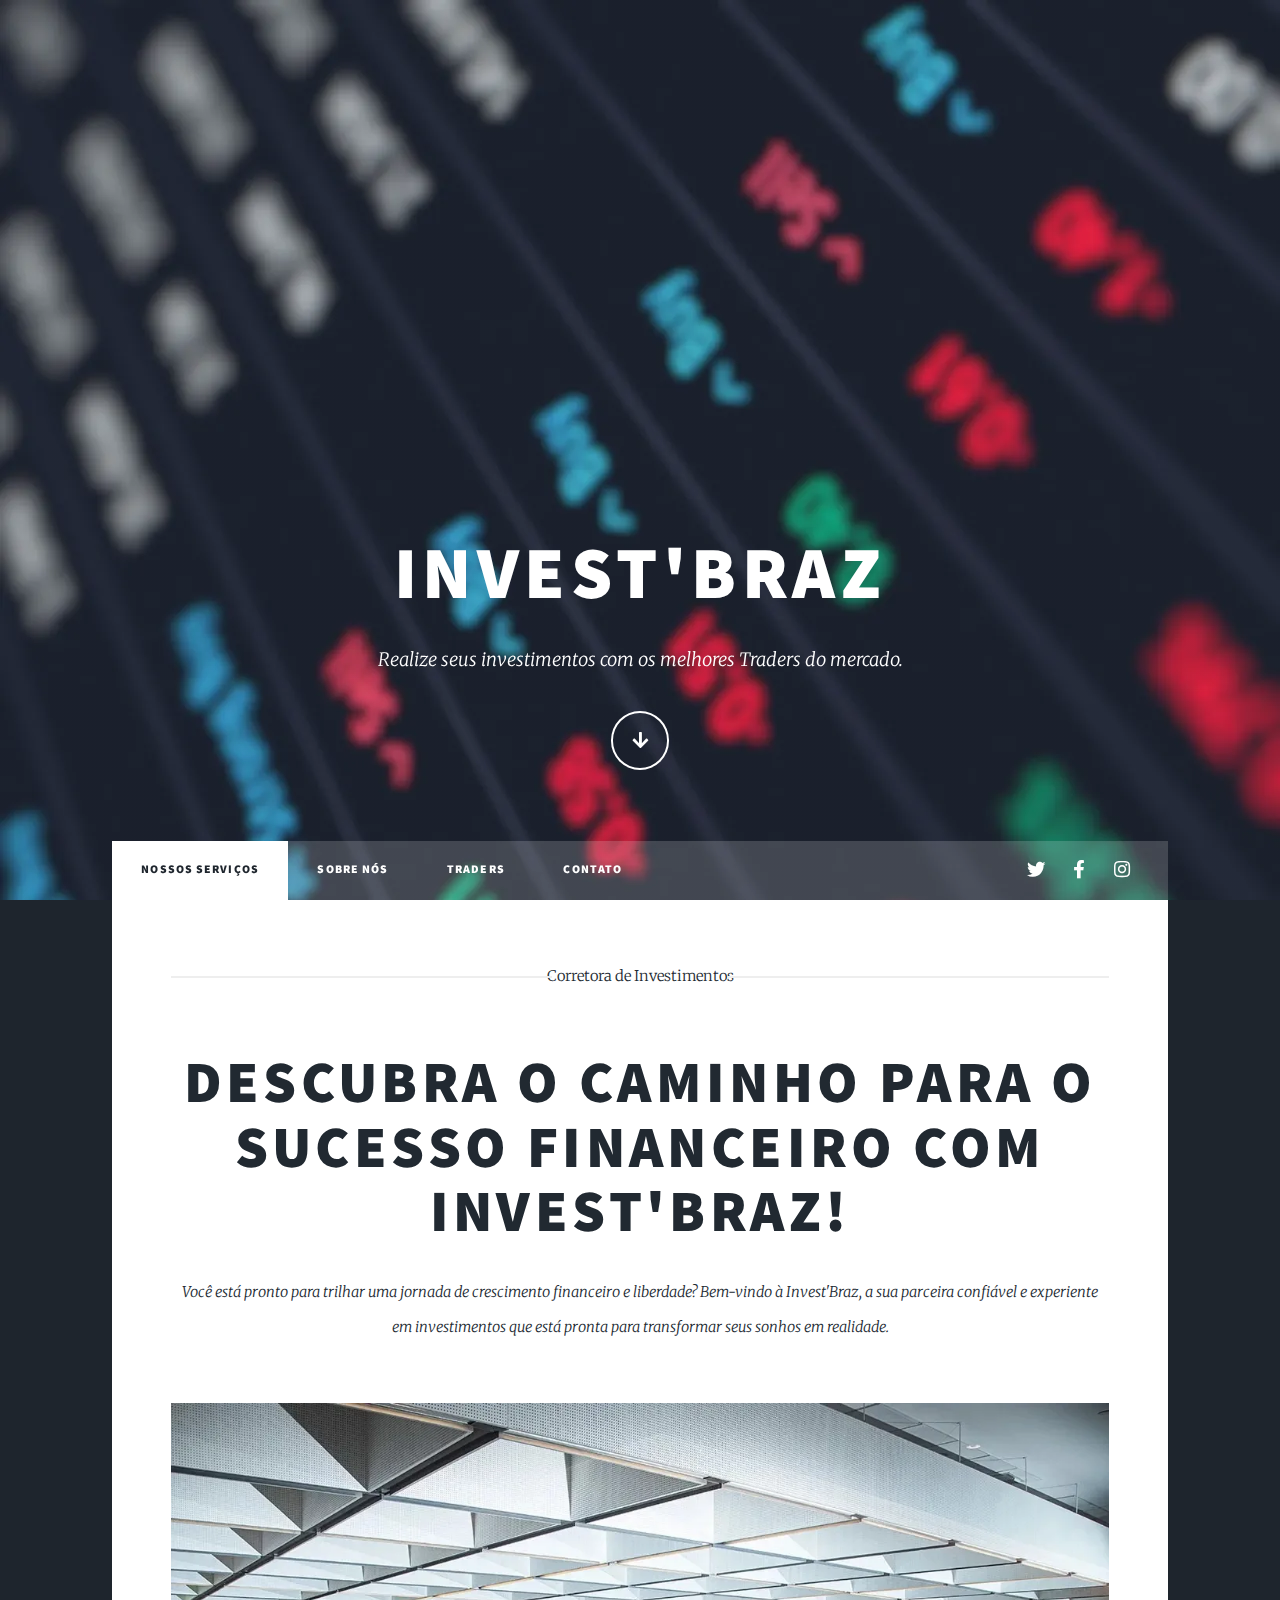
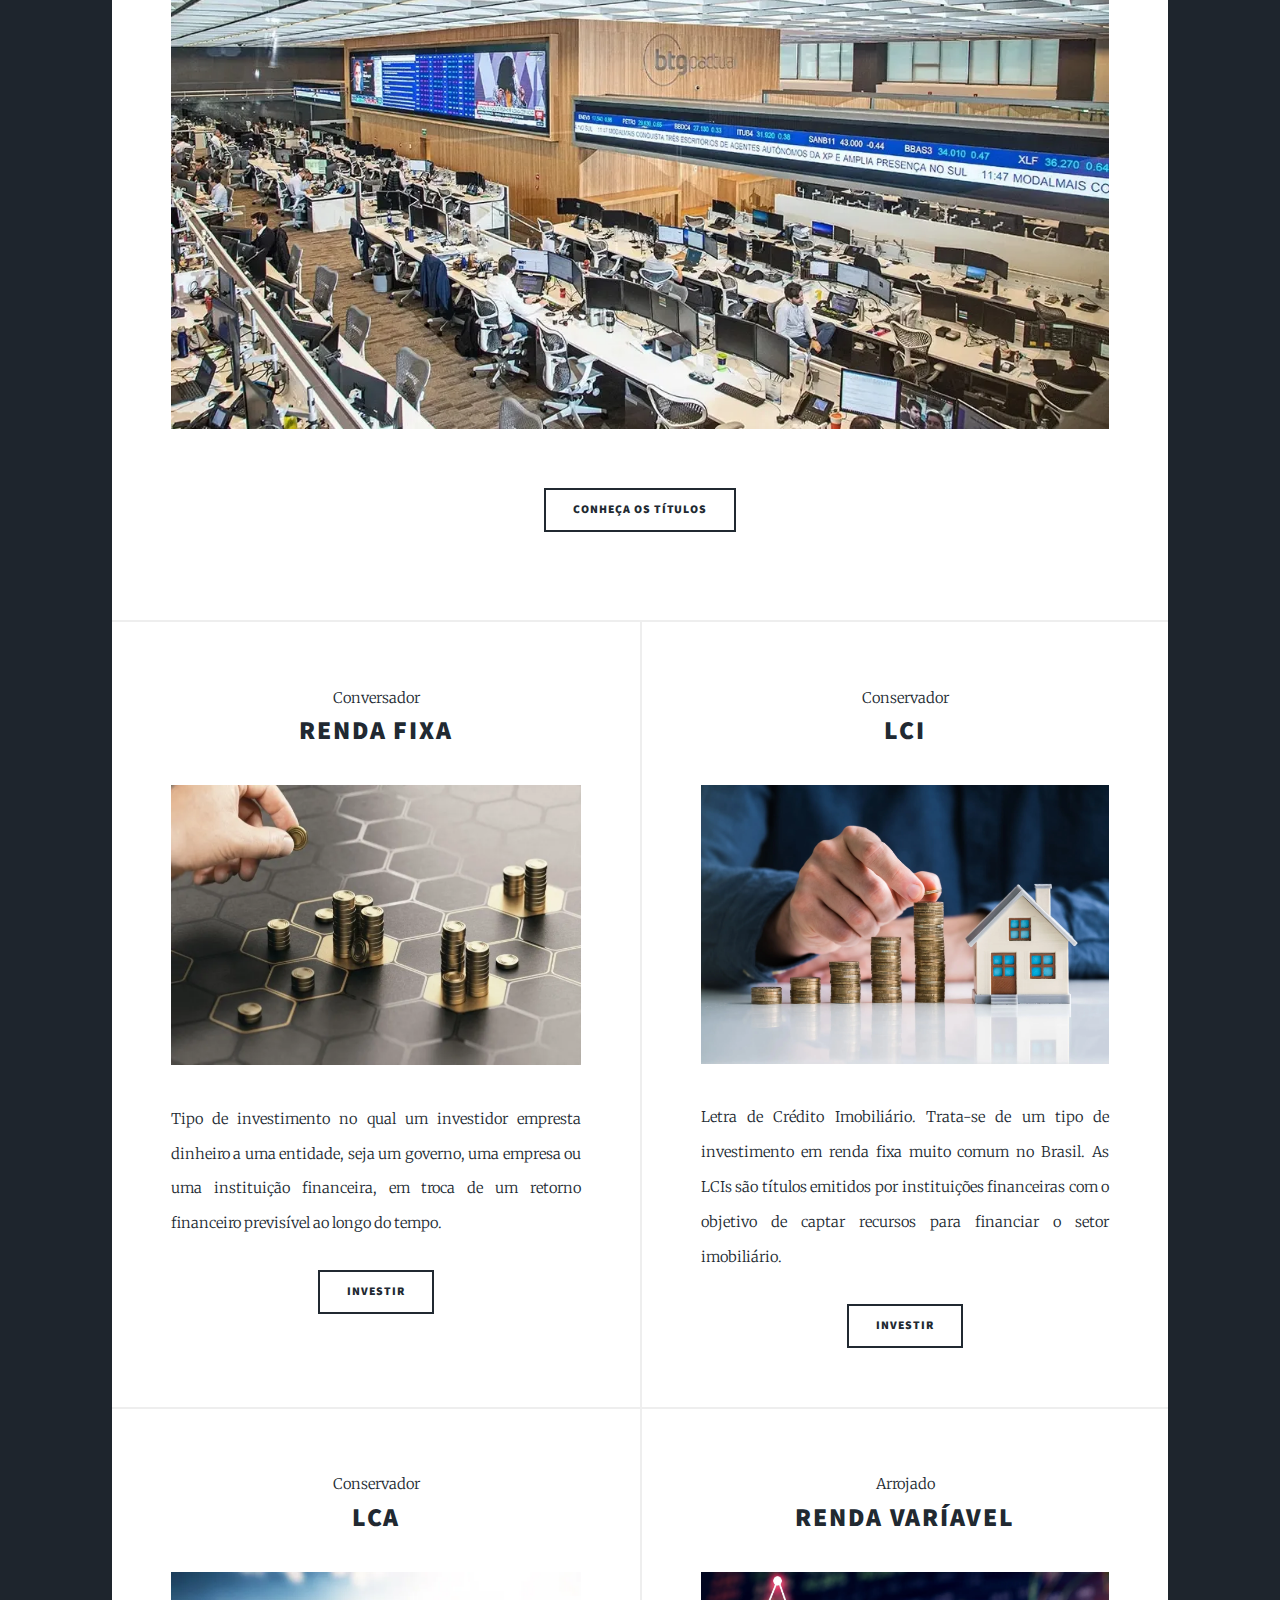
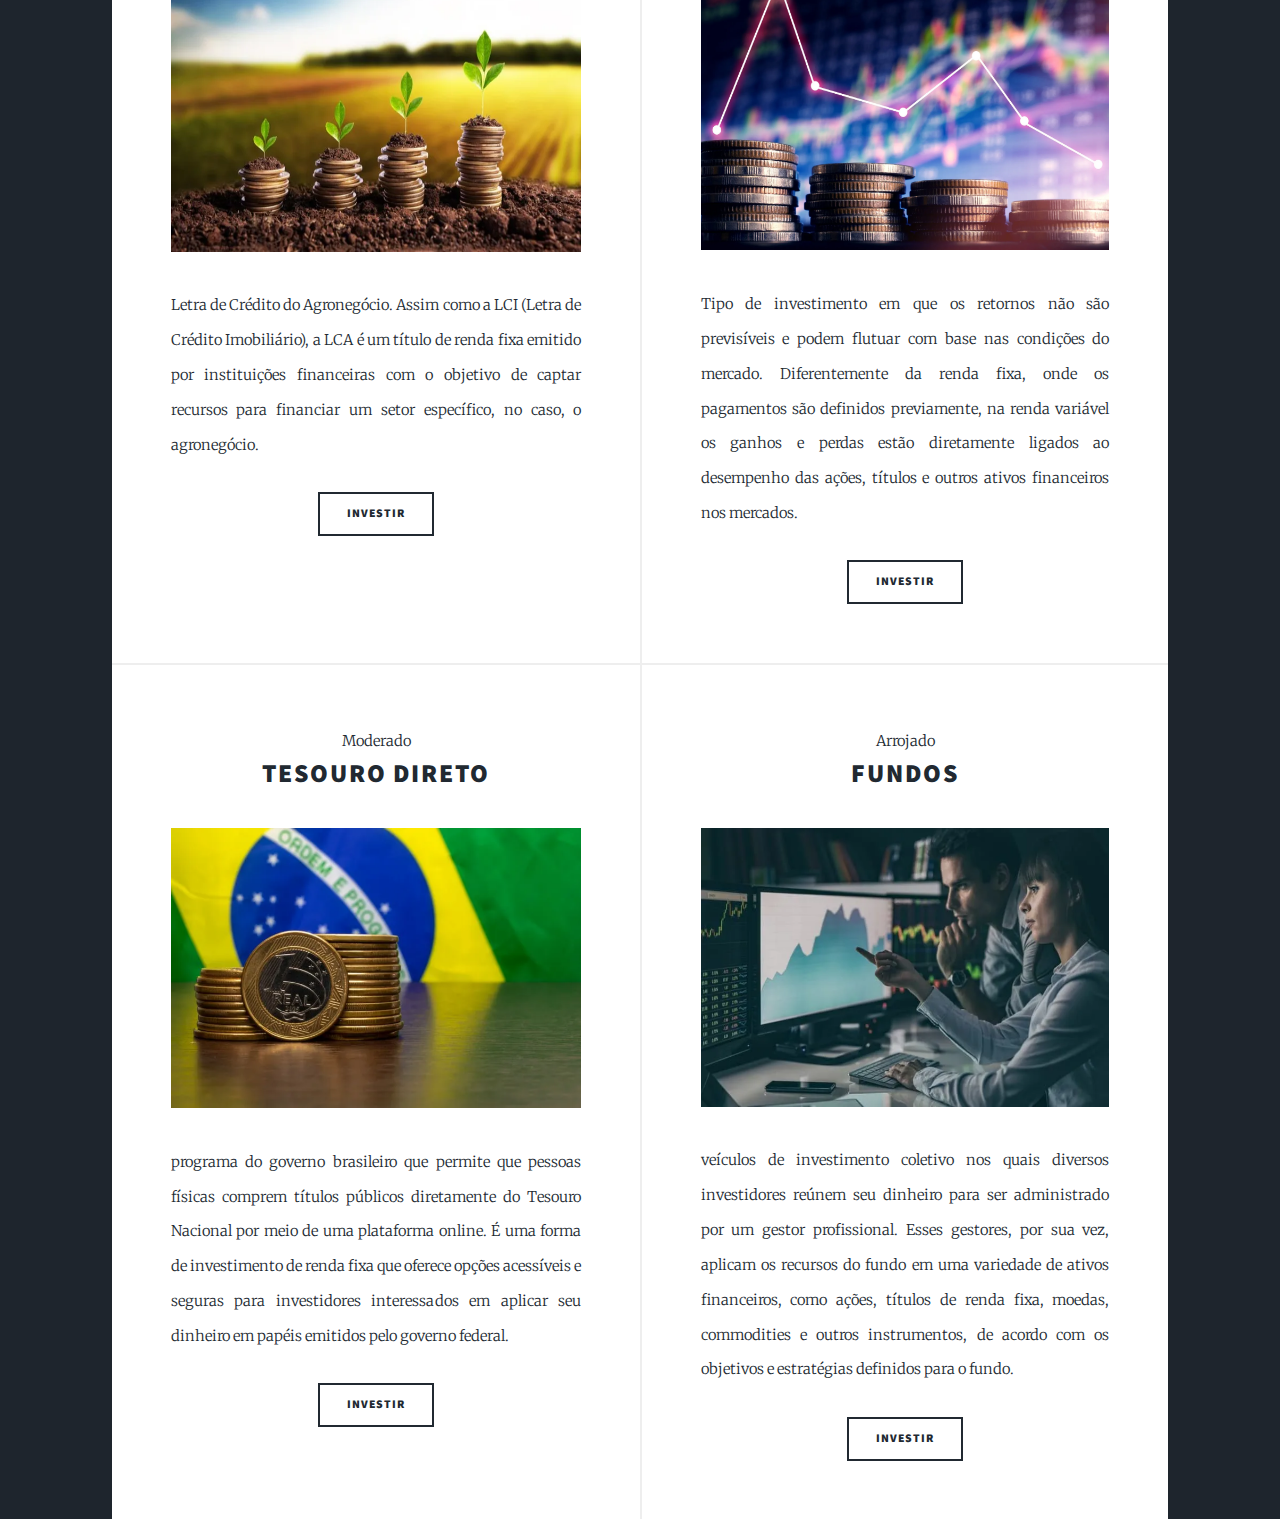
==== index.html @ ee08d77e "a" ====
<!DOCTYPE HTML>
<html>
	<head>
		<title>Invest'Braz</title>
		<link rel="icon" 
              type="png" 
              href="icons/logo_144x144.png" />

		<meta charset="utf-8" />
		<meta name="viewport" content="width=device-width, initial-scale=1, user-scalable=no" />
		<link rel="stylesheet" href="css/main.css" />
		<noscript><link rel="stylesheet" href="css/noscript.css" /></noscript>
		<link rel="manifest" href="manifest.json">


	</head>
	<body >

		<!-- Wrapper -->
			<div id="wrapper" class="fade-in">

				<!-- Intro -->
					<div id="intro">
						<h1>Invest'Braz</h1>
						<p>Realize seus investimentos com os melhores Traders do mercado.</p>
						<ul class="actions">
							<li><a href="#tupa" class="button icon solid solo fa-arrow-down scrolly">Continue</a></li>
						</ul>
					</div>

				<!-- Header -->
					<header id="header">
						<a href="index.html" class="logo"><img src="icons/logo_512x512.png"/></a>
					</header>

				<!-- Nav -->
					<nav id="nav">
						<ul class="links">
							<li class="active"><a href="index.html">Nossos Serviços</a></li>
							<li><a href="sobrenos.html">Sobre nós</a></li>
							<li><a href="traders.html">traders</a></li>
							<li><a href="contato.html">Contato</a></li>
							
						</ul>
						<ul class="icons">
							<li><a href="https://twitter.com/" class="icon brands fa-twitter"><span class="label">Twitter</span></a></li>
							<li><a href="https://www.facebook.com/" class="icon brands fa-facebook-f"><span class="label">Facebook</span></a></li>
							<li><a href="https://www.instagram.com/" class="icon brands fa-instagram"><span class="label">Instagram</span></a></li>
						</ul>
						
					</nav>
					

				<!-- Main -->
					<div id="main">

						<!-- Featured Post -->
							<article class="post featured">
								<header class="major">
									<span class="date">Corretora de Investimentos</span>
									<h2><a href="#" id="tupa">Descubra o Caminho para o Sucesso Financeiro com Invest'Braz!</a></h2>
									<p>Você está pronto para trilhar uma jornada de crescimento financeiro e liberdade? Bem-vindo à Invest'Braz,
									a sua parceira confiável e experiente em investimentos que está pronta para transformar seus sonhos em realidade.</p>
								</header>
								<a href="#" class="image main"><img src="images/pic01.webp" alt="" /></a>
								<ul class="actions special">
									<li><a href="#fipa" class="button arrow-down scrolly">Conheça os Títulos</a></li>
								</ul>

								

							</article>
							
						

						<!-- Posts -->
						
							<section class="posts">
								<article>
									<header id="fipa">
										<span>Conversador</span>
										<h2><a href="#">Renda Fixa</h2>
									</header>
									<a href="#" class="image fit"><img src="images/pic02.webp" alt="" /></a>
									<p>Tipo de investimento no qual um investidor empresta dinheiro a uma entidade, 
										seja um governo, uma empresa ou uma instituição financeira, 
										em troca de um retorno financeiro previsível ao longo do tempo.</p>
									<ul class="actions special">
										<li><a href="#" class="button">Investir</a></li>
									</ul>
								</article>
								<article>
									<header>
										<span>Conservador</span>
										<h2><a href="#">LCI</h2>
									</header>
									<a href="#" class="image fit"><img src="images/pic03.webp" alt="" /></a>
									<p>Letra de Crédito Imobiliário. Trata-se de um tipo de investimento em renda fixa muito comum no Brasil. 
										As LCIs são títulos emitidos por instituições financeiras com o objetivo de captar recursos para financiar 
										o setor imobiliário.</p>
									<ul class="actions special">
										<li><a href="#" class="button">Investir</a></li>
									</ul>
								</article>
								<article>
									<header>
										<span>Conservador</span>
										<h2><a href="#">LCA</a></h2>
									</header>
									<a href="#" class="image fit"><img src="images/pic04.webp" alt="" /></a>
									<p>Letra de Crédito do Agronegócio. Assim como a LCI (Letra de Crédito Imobiliário), 
										a LCA é um título de renda fixa emitido por instituições financeiras com o objetivo 
										de captar recursos para financiar um setor específico, no caso, o agronegócio.</p>
									<ul class="actions special">
										<li><a href="#" class="button">Investir</a></li>
									</ul>
								</article>
								<article>
									<header>
										<span>Arrojado</span>
										<h2><a href="#">Renda Varíavel</a></h2>
									</header>
									<a href="#" class="image fit"><img src="images/pic05.webp" alt="" /></a>
									<p>Tipo de investimento em que os retornos não são previsíveis e podem flutuar com base nas condições do mercado. 
										Diferentemente da renda fixa, onde os pagamentos são definidos previamente, na renda variável os ganhos e perdas 
										estão diretamente ligados ao desempenho das ações, títulos e outros ativos financeiros nos mercados.</p>
									<ul class="actions special">
										<li><a href="#" class="button">Investir</a></li>
									</ul>
								</article>
								<article>
									<header>
										<span>Moderado</span>
										<h2><a href="#">Tesouro Direto</a></h2>
									</header>
									<a href="#" class="image fit"><img src="images/pic06.webp" alt="" /></a>
									<p> programa do governo brasileiro que permite que pessoas físicas comprem títulos públicos diretamente do Tesouro Nacional por meio de uma plataforma online. 
										É uma forma de investimento de renda fixa que oferece opções acessíveis e seguras para investidores interessados em aplicar seu dinheiro em papéis emitidos pelo governo federal.</p>
									<ul class="actions special">
										<li><a href="#" class="button">Investir</a></li>
									</ul>
								</article>
								<article>
									<header>
										<span>Arrojado</span>
										<h2><a href="#">Fundos</a></h2>
									</header>
									<a href="#" class="image fit"><img src="images/pic07.webp" alt="" /></a>
									<p>veículos de investimento coletivo nos quais diversos investidores reúnem seu dinheiro para ser administrado por um gestor profissional. 
										Esses gestores, por sua vez, aplicam os recursos do fundo em uma variedade de ativos financeiros, como ações, títulos de renda fixa, moedas, commodities e outros instrumentos, de acordo com os objetivos e estratégias definidos para o fundo.</p>
									<ul class="actions special">
										<li><a href="#" class="button">Investir</a></li>
									</ul>
								</article>
							</section>

					
					</div>

			</div>

		<!-- Scripts -->
			<script src="js/jquery.min.js"></script>
			<script src="js/jquery.scrollex.min.js"></script>
			<script src="js/jquery.scrolly.min.js"></script>
			<script src="js/browser.min.js"></script>
			<script src="js/breakpoints.min.js"></script>
			<script src="js/util.js"></script>
			<script src="js/main.js"></script>

			<script>
				let newWorker;
				if ('serviceWorker' in navigator) {
				  navigator.serviceWorker.register('/service-worker.js').then(reg => {
					reg.addEventListener('updatefound', () => {
					  newWorker = reg.installing;
					});
				  });
				  let refreshing;
				  navigator.serviceWorker.addEventListener('controllerchange', function () {
					if (refreshing) return;
					window.location.reload();
					refreshing = true;
				  });
				}
			  </script>

	</body>
</html>
---- css/main.css ----
@import url(fontawesome-all.min.css);
@import url("https://fonts.googleapis.com/css?family=Merriweather:300,700,300italic,700italic|Source+Sans+Pro:900");

/*
	Massively by HTML5 UP
	html5up.net | @ajlkn
	Free for personal and commercial use under the CCA 3.0 license (html5up.net/license)
*/

html, body, div, span, applet, object,
iframe, h1, h2, h3, h4, h5, h6, p, blockquote,
pre, a, abbr, acronym, address, big, cite,
code, del, dfn, em, img, ins, kbd, q, s, samp,
small, strike, strong, sub, sup, tt, var, b,
u, i, center, dl, dt, dd, ol, ul, li, fieldset,
form, label, legend, table, caption, tbody,
tfoot, thead, tr, th, td, article, aside,
canvas, details, embed, figure, figcaption,
footer, header, hgroup, menu, nav, output, ruby,
section, summary, time, mark, audio, video {
	margin: 0;
	padding: 0;
	border: 0;
	font-size: 100%;
	font: inherit;
	vertical-align: baseline;}

	
article, aside, details, figcaption, figure,
footer, header, hgroup, menu, nav, section {
	display: block;}

body {
	line-height: 1;
}

ol, ul {
	list-style: none;
}

blockquote, q {
	quotes: none;
}

	blockquote:before, blockquote:after, q:before, q:after {
		content: '';
		content: none;
	}

table {
	border-collapse: collapse;
	border-spacing: 0;
}

body {
	-webkit-text-size-adjust: none;
}

mark {
	background-color: transparent;
	color: inherit;
}

input::-moz-focus-inner {
	border: 0;
	padding: 0;
}

input, select, textarea {
	-moz-appearance: none;
	-webkit-appearance: none;
	-ms-appearance: none;
	appearance: none;
}

/* Basic */

	@-ms-viewport {
		width: device-width;
	}

	body {
		-ms-overflow-style: scrollbar;
	}

	@media screen and (max-width: 480px) {

		html, body {
			min-width: 320px;
		}

	}

	html {
		box-sizing: border-box;
	}

	*, *:before, *:after {
		box-sizing: inherit;
	}

	body {
		background-color: #1e252d;
	}

		body.is-preload *, body.is-preload *:before, body.is-preload *:after {
			-moz-animation: none !important;
			-webkit-animation: none !important;
			-ms-animation: none !important;
			animation: none !important;
			-moz-transition: none !important;
			-webkit-transition: none !important;
			-ms-transition: none !important;
			transition: none !important;
		}

/* Type */

	html {
		font-size: 16pt;
	}

		@media screen and (max-width: 1680px) {

			html {
				font-size: 12pt;
			}

		}

		@media screen and (max-width: 1280px) {

			html {
				font-size: 11pt;
			}

		}

		@media screen and (max-width: 360px) {

			html {
				font-size: 10pt;
			}

		}

	body {
		color: #212931;
	}

	body, input, select, textarea {
		font-family: "Merriweather", Georgia, serif;
		font-weight: 300;
		font-size: 1rem;
		line-height: 2.375;
	}

	a {
		-moz-transition: color 0.2s ease-in-out, background-color 0.2s ease-in-out, border-color 0.2s ease-in-out, box-shadow 0.2s ease-in-out;
		-webkit-transition: color 0.2s ease-in-out, background-color 0.2s ease-in-out, border-color 0.2s ease-in-out, box-shadow 0.2s ease-in-out;
		-ms-transition: color 0.2s ease-in-out, background-color 0.2s ease-in-out, border-color 0.2s ease-in-out, box-shadow 0.2s ease-in-out;
		transition: color 0.2s ease-in-out, background-color 0.2s ease-in-out, border-color 0.2s ease-in-out, box-shadow 0.2s ease-in-out;
		border-bottom: dotted 1px;
		text-decoration: none;
	}

		a:hover {
			border-bottom-color: transparent;
		}

	strong, b {
		font-weight: 600;
	}

	em, i {
		font-style: italic;
	}

	p {
		text-align: justify;
		margin: 0 0 2rem 0;
	}

	h1, h2, h3, h4, h5, h6 {
		font-family: "Source Sans Pro", Helvetica, sans-serif;
		font-weight: 900;
		line-height: 1.5;
		letter-spacing: 0.075em;
		text-transform: uppercase;
		margin: 0 0 1rem 0;
	}

		h1 a, h2 a, h3 a, h4 a, h5 a, h6 a {
			border-bottom: 0;
			color: inherit;
			text-decoration: none;
		}

	h1 {
		font-size: 4rem;
		line-height: 1.1;
		margin: 0 0 2rem 0;
	}

	h2 {
		font-size: 1.75rem;
		line-height: 1.3;
		margin: 0 0 1.5rem 0;
	}

	h3 {
		font-size: 1.25rem;
		margin: 0 0 1.5rem 0;
	}

	h4 {
		font-size: 1rem;
	}

	h5 {
		font-size: 0.9rem;
	}

	h6 {
		font-size: 0.8rem;
	}

	sub {
		font-size: 0.8rem;
		position: relative;
		top: 0.5rem;
	}

	sup {
		font-size: 0.8rem;
		position: relative;
		top: -0.5rem;
	}

	blockquote {
		border-left: solid 4px;
		font-style: italic;
		margin: 0 0 2rem 0;
		padding: 0.5rem 0 0.5rem 2rem;
	}

	code {
		border: solid 2px;
		font-family: "Courier New", monospace;
		font-size: 0.9rem;
		margin: 0 0.25rem;
		padding: 0.25rem 0.65rem;
	}

	pre {
		-webkit-overflow-scrolling: touch;
		font-family: "Courier New", monospace;
		font-size: 0.9rem;
		margin: 0 0 2rem 0;
	}

		pre code {
			display: block;
			line-height: 1.75;
			padding: 1rem 1.5rem;
			overflow-x: auto;
		}

	hr {
		border: 0;
		border-bottom: solid 2px;
		margin: 3rem 0;
	}

		hr.major {
			margin: 5rem 0;
		}

	.align-left {
		text-align: left;
	}

	.align-center {
		text-align: center;
	}

	.align-right {
		text-align: right;
	}

	input, select, textarea {
		color: #212931;
	}

	a {
		color: #212931;
		border-bottom-color: rgba(33, 41, 49, 0.5);
	}

		a:hover {
			border-bottom-color: transparent;
			color: #18bfef !important;
		}

	strong, b {
		color: #212931;
	}

	h1, h2, h3, h4, h5, h6 {
		color: #212931;
	}

	blockquote {
		border-left-color: #eeeeee;
	}

	code {
		background: rgba(220, 220, 220, 0.25);
		border-color: #eeeeee;
	}

	hr {
		border-bottom-color: #eeeeee;
	}

/* Row */

	.row {
		display: flex;
		flex-wrap: wrap;
		box-sizing: border-box;
		align-items: stretch;
	}

		.row > * {
			box-sizing: border-box;
		}

		.row.gtr-uniform > * > :last-child {
			margin-bottom: 0;
		}

		.row.aln-left {
			justify-content: flex-start;
		}

		.row.aln-center {
			justify-content: center;
		}

		.row.aln-right {
			justify-content: flex-end;
		}

		.row.aln-top {
			align-items: flex-start;
		}

		.row.aln-middle {
			align-items: center;
		}

		.row.aln-bottom {
			align-items: flex-end;
		}

		.row > .imp {
			order: -1;
		}

		.row > .col-1 {
			width: 8.33333%;
		}

		.row > .off-1 {
			margin-left: 8.33333%;
		}

		.row > .col-2 {
			width: 16.66667%;
		}

		.row > .off-2 {
			margin-left: 16.66667%;
		}

		.row > .col-3 {
			width: 25%;
		}

		.row > .off-3 {
			margin-left: 25%;
		}

		.row > .col-4 {
			width: 33.33333%;
		}

		.row > .off-4 {
			margin-left: 33.33333%;
		}

		.row > .col-5 {
			width: 41.66667%;
		}

		.row > .off-5 {
			margin-left: 41.66667%;
		}

		.row > .col-6 {
			width: 50%;
		}

		.row > .off-6 {
			margin-left: 50%;
		}

		.row > .col-7 {
			width: 58.33333%;
		}

		.row > .off-7 {
			margin-left: 58.33333%;
		}

		.row > .col-8 {
			width: 66.66667%;
		}

		.row > .off-8 {
			margin-left: 66.66667%;
		}

		.row > .col-9 {
			width: 75%;
		}

		.row > .off-9 {
			margin-left: 75%;
		}

		.row > .col-10 {
			width: 83.33333%;
		}

		.row > .off-10 {
			margin-left: 83.33333%;
		}

		.row > .col-11 {
			width: 91.66667%;
		}

		.row > .off-11 {
			margin-left: 91.66667%;
		}

		.row > .col-12 {
			width: 100%;
		}

		.row > .off-12 {
			margin-left: 100%;
		}

		.row.gtr-0 {
			margin-top: 0;
			margin-left: 0rem;
		}

			.row.gtr-0 > * {
				padding: 0 0 0 0rem;
			}

			.row.gtr-0.gtr-uniform {
				margin-top: 0rem;
			}

				.row.gtr-0.gtr-uniform > * {
					padding-top: 0rem;
				}

		.row.gtr-25 {
			margin-top: 0;
			margin-left: -0.375rem;
		}

			.row.gtr-25 > * {
				padding: 0 0 0 0.375rem;
			}

			.row.gtr-25.gtr-uniform {
				margin-top: -0.375rem;
			}

				.row.gtr-25.gtr-uniform > * {
					padding-top: 0.375rem;
				}

		.row.gtr-50 {
			margin-top: 0;
			margin-left: -0.75rem;
		}

			.row.gtr-50 > * {
				padding: 0 0 0 0.75rem;
			}

			.row.gtr-50.gtr-uniform {
				margin-top: -0.75rem;
			}

				.row.gtr-50.gtr-uniform > * {
					padding-top: 0.75rem;
				}

		.row {
			margin-top: 0;
			margin-left: -1.5rem;
		}

			.row > * {
				padding: 0 0 0 1.5rem;
			}

			.row.gtr-uniform {
				margin-top: -1.5rem;
			}

				.row.gtr-uniform > * {
					padding-top: 1.5rem;
				}

		.row.gtr-150 {
			margin-top: 0;
			margin-left: -2.25rem;
		}

			.row.gtr-150 > * {
				padding: 0 0 0 2.25rem;
			}

			.row.gtr-150.gtr-uniform {
				margin-top: -2.25rem;
			}

				.row.gtr-150.gtr-uniform > * {
					padding-top: 2.25rem;
				}

		.row.gtr-200 {
			margin-top: 0;
			margin-left: -3rem;
		}

			.row.gtr-200 > * {
				padding: 0 0 0 3rem;
			}

			.row.gtr-200.gtr-uniform {
				margin-top: -3rem;
			}

				.row.gtr-200.gtr-uniform > * {
					padding-top: 3rem;
				}

		@media screen and (max-width: 1680px) {

			.row {
				display: flex;
				flex-wrap: wrap;
				box-sizing: border-box;
				align-items: stretch;
			}

				.row > * {
					box-sizing: border-box;
				}

				.row.gtr-uniform > * > :last-child {
					margin-bottom: 0;
				}

				.row.aln-left {
					justify-content: flex-start;
				}

				.row.aln-center {
					justify-content: center;
				}

				.row.aln-right {
					justify-content: flex-end;
				}

				.row.aln-top {
					align-items: flex-start;
				}

				.row.aln-middle {
					align-items: center;
				}

				.row.aln-bottom {
					align-items: flex-end;
				}

				.row > .imp-xlarge {
					order: -1;
				}

				.row > .col-1-xlarge {
					width: 8.33333%;
				}

				.row > .off-1-xlarge {
					margin-left: 8.33333%;
				}

				.row > .col-2-xlarge {
					width: 16.66667%;
				}

				.row > .off-2-xlarge {
					margin-left: 16.66667%;
				}

				.row > .col-3-xlarge {
					width: 25%;
				}

				.row > .off-3-xlarge {
					margin-left: 25%;
				}

				.row > .col-4-xlarge {
					width: 33.33333%;
				}

				.row > .off-4-xlarge {
					margin-left: 33.33333%;
				}

				.row > .col-5-xlarge {
					width: 41.66667%;
				}

				.row > .off-5-xlarge {
					margin-left: 41.66667%;
				}

				.row > .col-6-xlarge {
					width: 50%;
				}

				.row > .off-6-xlarge {
					margin-left: 50%;
				}

				.row > .col-7-xlarge {
					width: 58.33333%;
				}

				.row > .off-7-xlarge {
					margin-left: 58.33333%;
				}

				.row > .col-8-xlarge {
					width: 66.66667%;
				}

				.row > .off-8-xlarge {
					margin-left: 66.66667%;
				}

				.row > .col-9-xlarge {
					width: 75%;
				}

				.row > .off-9-xlarge {
					margin-left: 75%;
				}

				.row > .col-10-xlarge {
					width: 83.33333%;
				}

				.row > .off-10-xlarge {
					margin-left: 83.33333%;
				}

				.row > .col-11-xlarge {
					width: 91.66667%;
				}

				.row > .off-11-xlarge {
					margin-left: 91.66667%;
				}

				.row > .col-12-xlarge {
					width: 100%;
				}

				.row > .off-12-xlarge {
					margin-left: 100%;
				}

				.row.gtr-0 {
					margin-top: 0;
					margin-left: 0rem;
				}

					.row.gtr-0 > * {
						padding: 0 0 0 0rem;
					}

					.row.gtr-0.gtr-uniform {
						margin-top: 0rem;
					}

						.row.gtr-0.gtr-uniform > * {
							padding-top: 0rem;
						}

				.row.gtr-25 {
					margin-top: 0;
					margin-left: -0.375rem;
				}

					.row.gtr-25 > * {
						padding: 0 0 0 0.375rem;
					}

					.row.gtr-25.gtr-uniform {
						margin-top: -0.375rem;
					}

						.row.gtr-25.gtr-uniform > * {
							padding-top: 0.375rem;
						}

				.row.gtr-50 {
					margin-top: 0;
					margin-left: -0.75rem;
				}

					.row.gtr-50 > * {
						padding: 0 0 0 0.75rem;
					}

					.row.gtr-50.gtr-uniform {
						margin-top: -0.75rem;
					}

						.row.gtr-50.gtr-uniform > * {
							padding-top: 0.75rem;
						}

				.row {
					margin-top: 0;
					margin-left: -1.5rem;
				}

					.row > * {
						padding: 0 0 0 1.5rem;
					}

					.row.gtr-uniform {
						margin-top: -1.5rem;
					}

						.row.gtr-uniform > * {
							padding-top: 1.5rem;
						}

				.row.gtr-150 {
					margin-top: 0;
					margin-left: -2.25rem;
				}

					.row.gtr-150 > * {
						padding: 0 0 0 2.25rem;
					}

					.row.gtr-150.gtr-uniform {
						margin-top: -2.25rem;
					}

						.row.gtr-150.gtr-uniform > * {
							padding-top: 2.25rem;
						}

				.row.gtr-200 {
					margin-top: 0;
					margin-left: -3rem;
				}

					.row.gtr-200 > * {
						padding: 0 0 0 3rem;
					}

					.row.gtr-200.gtr-uniform {
						margin-top: -3rem;
					}

						.row.gtr-200.gtr-uniform > * {
							padding-top: 3rem;
						}

		}

		@media screen and (max-width: 1280px) {

			.row {
				display: flex;
				flex-wrap: wrap;
				box-sizing: border-box;
				align-items: stretch;
			}

				.row > * {
					box-sizing: border-box;
				}

				.row.gtr-uniform > * > :last-child {
					margin-bottom: 0;
				}

				.row.aln-left {
					justify-content: flex-start;
				}

				.row.aln-center {
					justify-content: center;
				}

				.row.aln-right {
					justify-content: flex-end;
				}

				.row.aln-top {
					align-items: flex-start;
				}

				.row.aln-middle {
					align-items: center;
				}

				.row.aln-bottom {
					align-items: flex-end;
				}

				.row > .imp-large {
					order: -1;
				}

				.row > .col-1-large {
					width: 8.33333%;
				}

				.row > .off-1-large {
					margin-left: 8.33333%;
				}

				.row > .col-2-large {
					width: 16.66667%;
				}

				.row > .off-2-large {
					margin-left: 16.66667%;
				}

				.row > .col-3-large {
					width: 25%;
				}

				.row > .off-3-large {
					margin-left: 25%;
				}

				.row > .col-4-large {
					width: 33.33333%;
				}

				.row > .off-4-large {
					margin-left: 33.33333%;
				}

				.row > .col-5-large {
					width: 41.66667%;
				}

				.row > .off-5-large {
					margin-left: 41.66667%;
				}

				.row > .col-6-large {
					width: 50%;
				}

				.row > .off-6-large {
					margin-left: 50%;
				}

				.row > .col-7-large {
					width: 58.33333%;
				}

				.row > .off-7-large {
					margin-left: 58.33333%;
				}

				.row > .col-8-large {
					width: 66.66667%;
				}

				.row > .off-8-large {
					margin-left: 66.66667%;
				}

				.row > .col-9-large {
					width: 75%;
				}

				.row > .off-9-large {
					margin-left: 75%;
				}

				.row > .col-10-large {
					width: 83.33333%;
				}

				.row > .off-10-large {
					margin-left: 83.33333%;
				}

				.row > .col-11-large {
					width: 91.66667%;
				}

				.row > .off-11-large {
					margin-left: 91.66667%;
				}

				.row > .col-12-large {
					width: 100%;
				}

				.row > .off-12-large {
					margin-left: 100%;
				}

				.row.gtr-0 {
					margin-top: 0;
					margin-left: 0rem;
				}

					.row.gtr-0 > * {
						padding: 0 0 0 0rem;
					}

					.row.gtr-0.gtr-uniform {
						margin-top: 0rem;
					}

						.row.gtr-0.gtr-uniform > * {
							padding-top: 0rem;
						}

				.row.gtr-25 {
					margin-top: 0;
					margin-left: -0.375rem;
				}

					.row.gtr-25 > * {
						padding: 0 0 0 0.375rem;
					}

					.row.gtr-25.gtr-uniform {
						margin-top: -0.375rem;
					}

						.row.gtr-25.gtr-uniform > * {
							padding-top: 0.375rem;
						}

				.row.gtr-50 {
					margin-top: 0;
					margin-left: -0.75rem;
				}

					.row.gtr-50 > * {
						padding: 0 0 0 0.75rem;
					}

					.row.gtr-50.gtr-uniform {
						margin-top: -0.75rem;
					}

						.row.gtr-50.gtr-uniform > * {
							padding-top: 0.75rem;
						}

				.row {
					margin-top: 0;
					margin-left: -1.5rem;
				}

					.row > * {
						padding: 0 0 0 1.5rem;
					}

					.row.gtr-uniform {
						margin-top: -1.5rem;
					}

						.row.gtr-uniform > * {
							padding-top: 1.5rem;
						}

				.row.gtr-150 {
					margin-top: 0;
					margin-left: -2.25rem;
				}

					.row.gtr-150 > * {
						padding: 0 0 0 2.25rem;
					}

					.row.gtr-150.gtr-uniform {
						margin-top: -2.25rem;
					}

						.row.gtr-150.gtr-uniform > * {
							padding-top: 2.25rem;
						}

				.row.gtr-200 {
					margin-top: 0;
					margin-left: -3rem;
				}

					.row.gtr-200 > * {
						padding: 0 0 0 3rem;
					}

					.row.gtr-200.gtr-uniform {
						margin-top: -3rem;
					}

						.row.gtr-200.gtr-uniform > * {
							padding-top: 3rem;
						}

		}

		@media screen and (max-width: 980px) {

			.row {
				display: flex;
				flex-wrap: wrap;
				box-sizing: border-box;
				align-items: stretch;
			}

				.row > * {
					box-sizing: border-box;
				}

				.row.gtr-uniform > * > :last-child {
					margin-bottom: 0;
				}

				.row.aln-left {
					justify-content: flex-start;
				}

				.row.aln-center {
					justify-content: center;
				}

				.row.aln-right {
					justify-content: flex-end;
				}

				.row.aln-top {
					align-items: flex-start;
				}

				.row.aln-middle {
					align-items: center;
				}

				.row.aln-bottom {
					align-items: flex-end;
				}

				.row > .imp-medium {
					order: -1;
				}

				.row > .col-1-medium {
					width: 8.33333%;
				}

				.row > .off-1-medium {
					margin-left: 8.33333%;
				}

				.row > .col-2-medium {
					width: 16.66667%;
				}

				.row > .off-2-medium {
					margin-left: 16.66667%;
				}

				.row > .col-3-medium {
					width: 25%;
				}

				.row > .off-3-medium {
					margin-left: 25%;
				}

				.row > .col-4-medium {
					width: 33.33333%;
				}

				.row > .off-4-medium {
					margin-left: 33.33333%;
				}

				.row > .col-5-medium {
					width: 41.66667%;
				}

				.row > .off-5-medium {
					margin-left: 41.66667%;
				}

				.row > .col-6-medium {
					width: 50%;
				}

				.row > .off-6-medium {
					margin-left: 50%;
				}

				.row > .col-7-medium {
					width: 58.33333%;
				}

				.row > .off-7-medium {
					margin-left: 58.33333%;
				}

				.row > .col-8-medium {
					width: 66.66667%;
				}

				.row > .off-8-medium {
					margin-left: 66.66667%;
				}

				.row > .col-9-medium {
					width: 75%;
				}

				.row > .off-9-medium {
					margin-left: 75%;
				}

				.row > .col-10-medium {
					width: 83.33333%;
				}

				.row > .off-10-medium {
					margin-left: 83.33333%;
				}

				.row > .col-11-medium {
					width: 91.66667%;
				}

				.row > .off-11-medium {
					margin-left: 91.66667%;
				}

				.row > .col-12-medium {
					width: 100%;
				}

				.row > .off-12-medium {
					margin-left: 100%;
				}

				.row.gtr-0 {
					margin-top: 0;
					margin-left: 0rem;
				}

					.row.gtr-0 > * {
						padding: 0 0 0 0rem;
					}

					.row.gtr-0.gtr-uniform {
						margin-top: 0rem;
					}

						.row.gtr-0.gtr-uniform > * {
							padding-top: 0rem;
						}

				.row.gtr-25 {
					margin-top: 0;
					margin-left: -0.375rem;
				}

					.row.gtr-25 > * {
						padding: 0 0 0 0.375rem;
					}

					.row.gtr-25.gtr-uniform {
						margin-top: -0.375rem;
					}

						.row.gtr-25.gtr-uniform > * {
							padding-top: 0.375rem;
						}

				.row.gtr-50 {
					margin-top: 0;
					margin-left: -0.75rem;
				}

					.row.gtr-50 > * {
						padding: 0 0 0 0.75rem;
					}

					.row.gtr-50.gtr-uniform {
						margin-top: -0.75rem;
					}

						.row.gtr-50.gtr-uniform > * {
							padding-top: 0.75rem;
						}

				.row {
					margin-top: 0;
					margin-left: -1.5rem;
				}

					.row > * {
						padding: 0 0 0 1.5rem;
					}

					.row.gtr-uniform {
						margin-top: -1.5rem;
					}

						.row.gtr-uniform > * {
							padding-top: 1.5rem;
						}

				.row.gtr-150 {
					margin-top: 0;
					margin-left: -2.25rem;
				}

					.row.gtr-150 > * {
						padding: 0 0 0 2.25rem;
					}

					.row.gtr-150.gtr-uniform {
						margin-top: -2.25rem;
					}

						.row.gtr-150.gtr-uniform > * {
							padding-top: 2.25rem;
						}

				.row.gtr-200 {
					margin-top: 0;
					margin-left: -3rem;
				}

					.row.gtr-200 > * {
						padding: 0 0 0 3rem;
					}

					.row.gtr-200.gtr-uniform {
						margin-top: -3rem;
					}

						.row.gtr-200.gtr-uniform > * {
							padding-top: 3rem;
						}

		}

		@media screen and (max-width: 736px) {

			.row {
				display: flex;
				flex-wrap: wrap;
				box-sizing: border-box;
				align-items: stretch;
			}

				.row > * {
					box-sizing: border-box;
				}

				.row.gtr-uniform > * > :last-child {
					margin-bottom: 0;
				}

				.row.aln-left {
					justify-content: flex-start;
				}

				.row.aln-center {
					justify-content: center;
				}

				.row.aln-right {
					justify-content: flex-end;
				}

				.row.aln-top {
					align-items: flex-start;
				}

				.row.aln-middle {
					align-items: center;
				}

				.row.aln-bottom {
					align-items: flex-end;
				}

				.row > .imp-small {
					order: -1;
				}

				.row > .col-1-small {
					width: 8.33333%;
				}

				.row > .off-1-small {
					margin-left: 8.33333%;
				}

				.row > .col-2-small {
					width: 16.66667%;
				}

				.row > .off-2-small {
					margin-left: 16.66667%;
				}

				.row > .col-3-small {
					width: 25%;
				}

				.row > .off-3-small {
					margin-left: 25%;
				}

				.row > .col-4-small {
					width: 33.33333%;
				}

				.row > .off-4-small {
					margin-left: 33.33333%;
				}

				.row > .col-5-small {
					width: 41.66667%;
				}

				.row > .off-5-small {
					margin-left: 41.66667%;
				}

				.row > .col-6-small {
					width: 50%;
				}

				.row > .off-6-small {
					margin-left: 50%;
				}

				.row > .col-7-small {
					width: 58.33333%;
				}

				.row > .off-7-small {
					margin-left: 58.33333%;
				}

				.row > .col-8-small {
					width: 66.66667%;
				}

				.row > .off-8-small {
					margin-left: 66.66667%;
				}

				.row > .col-9-small {
					width: 75%;
				}

				.row > .off-9-small {
					margin-left: 75%;
				}

				.row > .col-10-small {
					width: 83.33333%;
				}

				.row > .off-10-small {
					margin-left: 83.33333%;
				}

				.row > .col-11-small {
					width: 91.66667%;
				}

				.row > .off-11-small {
					margin-left: 91.66667%;
				}

				.row > .col-12-small {
					width: 100%;
				}

				.row > .off-12-small {
					margin-left: 100%;
				}

				.row.gtr-0 {
					margin-top: 0;
					margin-left: 0rem;
				}

					.row.gtr-0 > * {
						padding: 0 0 0 0rem;
					}

					.row.gtr-0.gtr-uniform {
						margin-top: 0rem;
					}

						.row.gtr-0.gtr-uniform > * {
							padding-top: 0rem;
						}

				.row.gtr-25 {
					margin-top: 0;
					margin-left: -0.375rem;
				}

					.row.gtr-25 > * {
						padding: 0 0 0 0.375rem;
					}

					.row.gtr-25.gtr-uniform {
						margin-top: -0.375rem;
					}

						.row.gtr-25.gtr-uniform > * {
							padding-top: 0.375rem;
						}

				.row.gtr-50 {
					margin-top: 0;
					margin-left: -0.75rem;
				}

					.row.gtr-50 > * {
						padding: 0 0 0 0.75rem;
					}

					.row.gtr-50.gtr-uniform {
						margin-top: -0.75rem;
					}

						.row.gtr-50.gtr-uniform > * {
							padding-top: 0.75rem;
						}

				.row {
					margin-top: 0;
					margin-left: -1.5rem;
				}

					.row > * {
						padding: 0 0 0 1.5rem;
					}

					.row.gtr-uniform {
						margin-top: -1.5rem;
					}

						.row.gtr-uniform > * {
							padding-top: 1.5rem;
						}

				.row.gtr-150 {
					margin-top: 0;
					margin-left: -2.25rem;
				}

					.row.gtr-150 > * {
						padding: 0 0 0 2.25rem;
					}

					.row.gtr-150.gtr-uniform {
						margin-top: -2.25rem;
					}

						.row.gtr-150.gtr-uniform > * {
							padding-top: 2.25rem;
						}

				.row.gtr-200 {
					margin-top: 0;
					margin-left: -3rem;
				}

					.row.gtr-200 > * {
						padding: 0 0 0 3rem;
					}

					.row.gtr-200.gtr-uniform {
						margin-top: -3rem;
					}

						.row.gtr-200.gtr-uniform > * {
							padding-top: 3rem;
						}

		}

		@media screen and (max-width: 480px) {

			.row {
				display: flex;
				flex-wrap: wrap;
				box-sizing: border-box;
				align-items: stretch;
			}

				.row > * {
					box-sizing: border-box;
				}

				.row.gtr-uniform > * > :last-child {
					margin-bottom: 0;
				}

				.row.aln-left {
					justify-content: flex-start;
				}

				.row.aln-center {
					justify-content: center;
				}

				.row.aln-right {
					justify-content: flex-end;
				}

				.row.aln-top {
					align-items: flex-start;
				}

				.row.aln-middle {
					align-items: center;
				}

				.row.aln-bottom {
					align-items: flex-end;
				}

				.row > .imp-xsmall {
					order: -1;
				}

				.row > .col-1-xsmall {
					width: 8.33333%;
				}

				.row > .off-1-xsmall {
					margin-left: 8.33333%;
				}

				.row > .col-2-xsmall {
					width: 16.66667%;
				}

				.row > .off-2-xsmall {
					margin-left: 16.66667%;
				}

				.row > .col-3-xsmall {
					width: 25%;
				}

				.row > .off-3-xsmall {
					margin-left: 25%;
				}

				.row > .col-4-xsmall {
					width: 33.33333%;
				}

				.row > .off-4-xsmall {
					margin-left: 33.33333%;
				}

				.row > .col-5-xsmall {
					width: 41.66667%;
				}

				.row > .off-5-xsmall {
					margin-left: 41.66667%;
				}

				.row > .col-6-xsmall {
					width: 50%;
				}

				.row > .off-6-xsmall {
					margin-left: 50%;
				}

				.row > .col-7-xsmall {
					width: 58.33333%;
				}

				.row > .off-7-xsmall {
					margin-left: 58.33333%;
				}

				.row > .col-8-xsmall {
					width: 66.66667%;
				}

				.row > .off-8-xsmall {
					margin-left: 66.66667%;
				}

				.row > .col-9-xsmall {
					width: 75%;
				}

				.row > .off-9-xsmall {
					margin-left: 75%;
				}

				.row > .col-10-xsmall {
					width: 83.33333%;
				}

				.row > .off-10-xsmall {
					margin-left: 83.33333%;
				}

				.row > .col-11-xsmall {
					width: 91.66667%;
				}

				.row > .off-11-xsmall {
					margin-left: 91.66667%;
				}

				.row > .col-12-xsmall {
					width: 100%;
				}

				.row > .off-12-xsmall {
					margin-left: 100%;
				}

				.row.gtr-0 {
					margin-top: 0;
					margin-left: 0rem;
				}

					.row.gtr-0 > * {
						padding: 0 0 0 0rem;
					}

					.row.gtr-0.gtr-uniform {
						margin-top: 0rem;
					}

						.row.gtr-0.gtr-uniform > * {
							padding-top: 0rem;
						}

				.row.gtr-25 {
					margin-top: 0;
					margin-left: -0.375rem;
				}

					.row.gtr-25 > * {
						padding: 0 0 0 0.375rem;
					}

					.row.gtr-25.gtr-uniform {
						margin-top: -0.375rem;
					}

						.row.gtr-25.gtr-uniform > * {
							padding-top: 0.375rem;
						}

				.row.gtr-50 {
					margin-top: 0;
					margin-left: -0.75rem;
				}

					.row.gtr-50 > * {
						padding: 0 0 0 0.75rem;
					}

					.row.gtr-50.gtr-uniform {
						margin-top: -0.75rem;
					}

						.row.gtr-50.gtr-uniform > * {
							padding-top: 0.75rem;
						}

				.row {
					margin-top: 0;
					margin-left: -1.5rem;
				}

					.row > * {
						padding: 0 0 0 1.5rem;
					}

					.row.gtr-uniform {
						margin-top: -1.5rem;
					}

						.row.gtr-uniform > * {
							padding-top: 1.5rem;
						}

				.row.gtr-150 {
					margin-top: 0;
					margin-left: -2.25rem;
				}

					.row.gtr-150 > * {
						padding: 0 0 0 2.25rem;
					}

					.row.gtr-150.gtr-uniform {
						margin-top: -2.25rem;
					}

						.row.gtr-150.gtr-uniform > * {
							padding-top: 2.25rem;
						}

				.row.gtr-200 {
					margin-top: 0;
					margin-left: -3rem;
				}

					.row.gtr-200 > * {
						padding: 0 0 0 3rem;
					}

					.row.gtr-200.gtr-uniform {
						margin-top: -3rem;
					}

						.row.gtr-200.gtr-uniform > * {
							padding-top: 3rem;
						}

		}

		@media screen and (max-width: 360px) {

			.row {
				display: flex;
				flex-wrap: wrap;
				box-sizing: border-box;
				align-items: stretch;
			}

				.row > * {
					box-sizing: border-box;
				}

				.row.gtr-uniform > * > :last-child {
					margin-bottom: 0;
				}

				.row.aln-left {
					justify-content: flex-start;
				}

				.row.aln-center {
					justify-content: center;
				}

				.row.aln-right {
					justify-content: flex-end;
				}

				.row.aln-top {
					align-items: flex-start;
				}

				.row.aln-middle {
					align-items: center;
				}

				.row.aln-bottom {
					align-items: flex-end;
				}

				.row > .imp-xxsmall {
					order: -1;
				}

				.row > .col-1-xxsmall {
					width: 8.33333%;
				}

				.row > .off-1-xxsmall {
					margin-left: 8.33333%;
				}

				.row > .col-2-xxsmall {
					width: 16.66667%;
				}

				.row > .off-2-xxsmall {
					margin-left: 16.66667%;
				}

				.row > .col-3-xxsmall {
					width: 25%;
				}

				.row > .off-3-xxsmall {
					margin-left: 25%;
				}

				.row > .col-4-xxsmall {
					width: 33.33333%;
				}

				.row > .off-4-xxsmall {
					margin-left: 33.33333%;
				}

				.row > .col-5-xxsmall {
					width: 41.66667%;
				}

				.row > .off-5-xxsmall {
					margin-left: 41.66667%;
				}

				.row > .col-6-xxsmall {
					width: 50%;
				}

				.row > .off-6-xxsmall {
					margin-left: 50%;
				}

				.row > .col-7-xxsmall {
					width: 58.33333%;
				}

				.row > .off-7-xxsmall {
					margin-left: 58.33333%;
				}

				.row > .col-8-xxsmall {
					width: 66.66667%;
				}

				.row > .off-8-xxsmall {
					margin-left: 66.66667%;
				}

				.row > .col-9-xxsmall {
					width: 75%;
				}

				.row > .off-9-xxsmall {
					margin-left: 75%;
				}

				.row > .col-10-xxsmall {
					width: 83.33333%;
				}

				.row > .off-10-xxsmall {
					margin-left: 83.33333%;
				}

				.row > .col-11-xxsmall {
					width: 91.66667%;
				}

				.row > .off-11-xxsmall {
					margin-left: 91.66667%;
				}

				.row > .col-12-xxsmall {
					width: 100%;
				}

				.row > .off-12-xxsmall {
					margin-left: 100%;
				}

				.row.gtr-0 {
					margin-top: 0;
					margin-left: 0rem;
				}

					.row.gtr-0 > * {
						padding: 0 0 0 0rem;
					}

					.row.gtr-0.gtr-uniform {
						margin-top: 0rem;
					}

						.row.gtr-0.gtr-uniform > * {
							padding-top: 0rem;
						}

				.row.gtr-25 {
					margin-top: 0;
					margin-left: -0.375rem;
				}

					.row.gtr-25 > * {
						padding: 0 0 0 0.375rem;
					}

					.row.gtr-25.gtr-uniform {
						margin-top: -0.375rem;
					}

						.row.gtr-25.gtr-uniform > * {
							padding-top: 0.375rem;
						}

				.row.gtr-50 {
					margin-top: 0;
					margin-left: -0.75rem;
				}

					.row.gtr-50 > * {
						padding: 0 0 0 0.75rem;
					}

					.row.gtr-50.gtr-uniform {
						margin-top: -0.75rem;
					}

						.row.gtr-50.gtr-uniform > * {
							padding-top: 0.75rem;
						}

				.row {
					margin-top: 0;
					margin-left: -1.5rem;
				}

					.row > * {
						padding: 0 0 0 1.5rem;
					}

					.row.gtr-uniform {
						margin-top: -1.5rem;
					}

						.row.gtr-uniform > * {
							padding-top: 1.5rem;
						}

				.row.gtr-150 {
					margin-top: 0;
					margin-left: -2.25rem;
				}

					.row.gtr-150 > * {
						padding: 0 0 0 2.25rem;
					}

					.row.gtr-150.gtr-uniform {
						margin-top: -2.25rem;
					}

						.row.gtr-150.gtr-uniform > * {
							padding-top: 2.25rem;
						}

				.row.gtr-200 {
					margin-top: 0;
					margin-left: -3rem;
				}

					.row.gtr-200 > * {
						padding: 0 0 0 3rem;
					}

					.row.gtr-200.gtr-uniform {
						margin-top: -3rem;
					}

						.row.gtr-200.gtr-uniform > * {
							padding-top: 3rem;
						}

		}

/* Box */

	.box {
		border: solid 2px;
		margin-bottom: 2rem;
		padding: 1.5rem;
	}

		.box > :last-child,
		.box > :last-child > :last-child,
		.box > :last-child > :last-child > :last-child {
			margin-bottom: 0;
		}

		.box.alt {
			border: 0;
			border-radius: 0;
			padding: 0;
		}

	.box {
		border-color: #eeeeee;
	}

/* Button */

	input[type="submit"],
	input[type="reset"],
	input[type="button"],
	button,
	.button {
		-moz-appearance: none;
		-webkit-appearance: none;
		-ms-appearance: none;
		appearance: none;
		-moz-transition: background-color 0.2s ease-in-out, box-shadow 0.2s ease-in-out, color 0.2s ease-in-out;
		-webkit-transition: background-color 0.2s ease-in-out, box-shadow 0.2s ease-in-out, color 0.2s ease-in-out;
		-ms-transition: background-color 0.2s ease-in-out, box-shadow 0.2s ease-in-out, color 0.2s ease-in-out;
		transition: background-color 0.2s ease-in-out, box-shadow 0.2s ease-in-out, color 0.2s ease-in-out;
		border: 0;
		border-radius: 0;
		cursor: pointer;
		display: inline-block;
		font-family: "Source Sans Pro", Helvetica, sans-serif;
		font-size: 0.8rem;
		font-weight: 900;
		letter-spacing: 0.075em;
		height: 3rem;
		line-height: 3rem;
		padding: 0 2rem;
		text-align: center;
		text-decoration: none;
		text-transform: uppercase;
		white-space: nowrap;
	}

		input[type="submit"].icon:before,
		input[type="reset"].icon:before,
		input[type="button"].icon:before,
		button.icon:before,
		.button.icon:before {
			margin-right: 0.5rem;
		}

		input[type="submit"].icon.solo,
		input[type="reset"].icon.solo,
		input[type="button"].icon.solo,
		button.icon.solo,
		.button.icon.solo {
			position: relative;
			width: 4rem;
			height: 4rem;
			line-height: 4rem;
			border-radius: 4rem;
			text-indent: 4rem;
			overflow: hidden;
			padding: 0;
			white-space: nowrap;
		}

			input[type="submit"].icon.solo:before,
			input[type="reset"].icon.solo:before,
			input[type="button"].icon.solo:before,
			button.icon.solo:before,
			.button.icon.solo:before {
				position: absolute;
				display: block;
				top: 0;
				left: 0;
				width: inherit;
				height: inherit;
				line-height: inherit;
				font-size: 1.25rem;
				margin-right: 0;
				text-align: center;
				text-indent: 0;
			}

		input[type="submit"].fit,
		input[type="reset"].fit,
		input[type="button"].fit,
		button.fit,
		.button.fit {
			width: 100%;
		}

		input[type="submit"].small,
		input[type="reset"].small,
		input[type="button"].small,
		button.small,
		.button.small {
			font-size: 0.7rem;
			height: 2.5rem;
			line-height: 2.5rem;
			padding: 0 1.5rem;
		}

		input[type="submit"].large,
		input[type="reset"].large,
		input[type="button"].large,
		button.large,
		.button.large {
			font-size: 0.9rem;
			height: 3.5rem;
			line-height: 3.5rem;
			padding: 0 2.75rem;
		}

		@media screen and (max-width: 980px) {

			input[type="submit"],
			input[type="reset"],
			input[type="button"],
			button,
			.button {
				font-size: 0.9rem;
				height: 3.25rem;
				line-height: 3.25rem;
			}

				input[type="submit"].large,
				input[type="reset"].large,
				input[type="button"].large,
				button.large,
				.button.large {
					font-size: 1rem;
					height: 3.75rem;
					line-height: 3.75rem;
				}

		}

		input[type="submit"].disabled, input[type="submit"]:disabled,
		input[type="reset"].disabled,
		input[type="reset"]:disabled,
		input[type="button"].disabled,
		input[type="button"]:disabled,
		button.disabled,
		button:disabled,
		.button.disabled,
		.button:disabled {
			pointer-events: none;
			opacity: 0.25;
		}

	input[type="submit"],
	input[type="reset"],
	input[type="button"],
	button,
	.button {
		background-color: transparent;
		box-shadow: inset 0 0 0 2px #212931;
		color: #212931 !important;
	}

		input[type="submit"]:hover,
		input[type="reset"]:hover,
		input[type="button"]:hover,
		button:hover,
		.button:hover {
			box-shadow: inset 0 0 0 2px #18bfef;
			color: #18bfef !important;
		}

		input[type="submit"].primary,
		input[type="reset"].primary,
		input[type="button"].primary,
		button.primary,
		.button.primary {
			background-color: #212931;
			box-shadow: none;
			color: #ffffff !important;
		}

			input[type="submit"].primary:hover,
			input[type="reset"].primary:hover,
			input[type="button"].primary:hover,
			button.primary:hover,
			.button.primary:hover {
				background-color: #18bfef;
			}

/* Form */

	form {
		margin: 0 0 2rem 0;
	}

		form > :last-child {
			margin-bottom: 0;
		}

		form > .fields {
			display: -moz-flex;
			display: -webkit-flex;
			display: -ms-flex;
			display: flex;
			-moz-flex-wrap: wrap;
			-webkit-flex-wrap: wrap;
			-ms-flex-wrap: wrap;
			flex-wrap: wrap;
			width: calc(100% + 3rem);
			margin: -1.5rem 0 2rem -1.5rem;
		}

			form > .fields > .field {
				-moz-flex-grow: 0;
				-webkit-flex-grow: 0;
				-ms-flex-grow: 0;
				flex-grow: 0;
				-moz-flex-shrink: 0;
				-webkit-flex-shrink: 0;
				-ms-flex-shrink: 0;
				flex-shrink: 0;
				padding: 1.5rem 0 0 1.5rem;
				width: calc(100% - 1.5rem);
			}

				form > .fields > .field.half {
					width: calc(50% - 0.75rem);
				}

				form > .fields > .field.third {
					width: calc(100%/3 - 0.5rem);
				}

				form > .fields > .field.quarter {
					width: calc(25% - 0.375rem);
				}

		@media screen and (max-width: 480px) {

			form > .fields {
				width: calc(100% + 3rem);
				margin: -1.5rem 0 2rem -1.5rem;
			}

				form > .fields > .field {
					padding: 1.5rem 0 0 1.5rem;
					width: calc(100% - 1.5rem);
				}

					form > .fields > .field.half {
						width: calc(100% - 1.5rem);
					}

					form > .fields > .field.third {
						width: calc(100% - 1.5rem);
					}

					form > .fields > .field.quarter {
						width: calc(100% - 1.5rem);
					}

		}

	label {
		display: block;
		font-family: "Source Sans Pro", Helvetica, sans-serif;
		font-weight: 900;
		line-height: 1.5;
		letter-spacing: 0.075em;
		font-size: 0.8rem;
		text-transform: uppercase;
		margin: 0 0 0.75rem 0;
	}

		@media screen and (max-width: 980px) {

			label {
				font-size: 0.9rem;
			}

		}

	input[type="text"],
	input[type="password"],
	input[type="email"],
	select,
	textarea {
		-moz-appearance: none;
		-webkit-appearance: none;
		-ms-appearance: none;
		appearance: none;
		background: transparent;
		border-radius: 0;
		border: solid 2px;
		color: inherit;
		display: block;
		outline: 0;
		padding: 0 1rem;
		text-decoration: none;
		width: 100%;
	}

		input[type="text"]:invalid,
		input[type="password"]:invalid,
		input[type="email"]:invalid,
		select:invalid,
		textarea:invalid {
			box-shadow: none;
		}

	select {
		background-size: 1.25rem;
		background-repeat: no-repeat;
		background-position: calc(100% - 1rem) center;
		height: 3rem;
		padding-right: 3rem;
		text-overflow: ellipsis;
	}

		select:focus::-ms-value {
			background-color: transparent;
		}

		select::-ms-expand {
			display: none;
		}

	input[type="text"],
	input[type="password"],
	input[type="email"],
	select {
		height: 3rem;
	}

	textarea {
		padding: 0.75rem 1rem;
	}

	input[type="checkbox"],
	input[type="radio"] {
		-moz-appearance: none;
		-webkit-appearance: none;
		-ms-appearance: none;
		appearance: none;
		display: block;
		float: left;
		margin-right: -2rem;
		opacity: 0;
		width: 1rem;
		z-index: -1;
	}

		input[type="checkbox"] + label,
		input[type="radio"] + label {
			text-decoration: none;
			cursor: pointer;
			display: inline-block;
			font-size: 1rem;
			letter-spacing: 0;
			font-family: "Merriweather", Georgia, serif;
			text-transform: none;
			font-weight: 300;
			padding-left: 2.8rem;
			padding-right: 1rem;
			position: relative;
		}

			input[type="checkbox"] + label:before,
			input[type="radio"] + label:before {
				-moz-osx-font-smoothing: grayscale;
				-webkit-font-smoothing: antialiased;
				display: inline-block;
				font-style: normal;
				font-variant: normal;
				text-rendering: auto;
				line-height: 1;
				text-transform: none !important;
				font-family: 'Font Awesome 5 Free';
				font-weight: 900;
			}

			input[type="checkbox"] + label:before,
			input[type="radio"] + label:before {
				border-radius: 0;
				border: solid 2px;
				content: '';
				display: inline-block;
				font-size: 0.8rem;
				height: 1.8rem;
				left: 0;
				line-height: 1.65rem;
				position: absolute;
				text-align: center;
				top: -0.125rem;
				width: 1.8rem;
			}

		input[type="checkbox"]:checked + label:before,
		input[type="radio"]:checked + label:before {
			content: '\f00c';
		}

	input[type="checkbox"] + label:before {
		border-radius: 0;
	}

	input[type="radio"] + label:before {
		border-radius: 100%;
	}

	::-webkit-input-placeholder {
		opacity: 1.0;
	}

	:-moz-placeholder {
		opacity: 1.0;
	}

	::-moz-placeholder {
		opacity: 1.0;
	}

	:-ms-input-placeholder {
		opacity: 1.0;
	}

	label {
		color: #212931;
	}

	input[type="text"],
	input[type="password"],
	input[type="email"],
	select,
	textarea {
		border-color: #eeeeee;
	}

		input[type="text"]:focus,
		input[type="password"]:focus,
		input[type="email"]:focus,
		select:focus,
		textarea:focus {
			border-color: #18bfef;
		}

	select {
		background-image: url("data:image/svg+xml;charset=utf8,%3Csvg xmlns='http://www.w3.org/2000/svg' width='40' height='40' preserveAspectRatio='none' viewBox='0 0 40 40'%3E%3Cpath d='M9.4,12.3l10.4,10.4l10.4-10.4c0.2-0.2,0.5-0.4,0.9-0.4c0.3,0,0.6,0.1,0.9,0.4l3.3,3.3c0.2,0.2,0.4,0.5,0.4,0.9 c0,0.4-0.1,0.6-0.4,0.9L20.7,31.9c-0.2,0.2-0.5,0.4-0.9,0.4c-0.3,0-0.6-0.1-0.9-0.4L4.3,17.3c-0.2-0.2-0.4-0.5-0.4-0.9 c0-0.4,0.1-0.6,0.4-0.9l3.3-3.3c0.2-0.2,0.5-0.4,0.9-0.4S9.1,12.1,9.4,12.3z' fill='%23eeeeee' /%3E%3C/svg%3E");
	}

		select option {
			background-color: #ffffff;
			color: #212931;
		}

	.select-wrapper:before {
		color: #eeeeee;
	}

	input[type="checkbox"] + label,
	input[type="radio"] + label {
		color: #212931;
	}

		input[type="checkbox"] + label:before,
		input[type="radio"] + label:before {
			border-color: #eeeeee;
		}

	input[type="checkbox"]:checked + label:before,
	input[type="radio"]:checked + label:before {
		background-color: #212931;
		border-color: #212931;
		color: #ffffff;
	}

	input[type="checkbox"]:focus + label:before,
	input[type="radio"]:focus + label:before {
		border-color: #18bfef;
	}

	::-webkit-input-placeholder {
		color: #909498 !important;
	}

	:-moz-placeholder {
		color: #909498 !important;
	}

	::-moz-placeholder {
		color: #909498 !important;
	}

	:-ms-input-placeholder {
		color: #909498 !important;
	}

	.formerize-placeholder {
		color: #909498 !important;
	}

/* Icon */

	.icon {
		text-decoration: none;
		border-bottom: none;
		position: relative;
	}

		.icon:before {
			-moz-osx-font-smoothing: grayscale;
			-webkit-font-smoothing: antialiased;
			display: inline-block;
			font-style: normal;
			font-variant: normal;
			text-rendering: auto;
			line-height: 1;
			text-transform: none !important;
			font-family: 'Font Awesome 5 Free';
			font-weight: 400;
		}

		.icon > .label {
			display: none;
		}

		.icon:before {
			line-height: inherit;
		}

		.icon.solid:before {
			font-weight: 900;
		}

		.icon.brands:before {
			font-family: 'Font Awesome 5 Brands';
		}

/* Image */

	.image {
		border: 0;
		display: inline-block;
		position: relative;
	}

		.image img {
			display: block;
		}

		.image.left, .image.right {
			max-width: 40%;
		}

			.image.left img, .image.right img {
				width: 100%;
			}

		.image.left {
			float: left;
			margin: 0 2rem 2rem 0;
			top: 0.75rem;
		}

		.image.right {
			float: right;
			margin: 0 0 2rem 2rem;
			top: 0.75rem;
		}

		.image.fit {
			display: block;
			margin: 2.5rem 0;
			width: 100%;
		}

			.image.fit:first-child {
				margin-top: 0;
			}

			.image.fit img {
				width: 100%;
			}

		.image.main {
			display: block;
			margin: 4rem 0;
			width: 100%;
		}

			.image.main:first-child {
				margin-top: 0;
			}

			.image.main img {
				width: 100%;
			}

		@media screen and (max-width: 736px) {

			.image.fit {
				margin: 2rem 0;
			}

			.image.main {
				margin: 2rem 0;
			}

		}

	a.image {
		overflow: hidden;
	}

		a.image img {
			-moz-transition: -moz-transform 0.2s ease-out;
			-webkit-transition: -webkit-transform 0.2s ease-out;
			-ms-transition: -ms-transform 0.2s ease-out;
			transition: transform 0.2s ease-out;
		}

		a.image:hover img {
			-moz-transform: scale(1.05);
			-webkit-transform: scale(1.05);
			-ms-transform: scale(1.05);
			transform: scale(1.05);
		}

/* Actions */

	ul.actions {
		display: -moz-flex;
		display: -webkit-flex;
		display: -ms-flex;
		display: flex;
		cursor: default;
		list-style: none;
		margin-left: -1rem;
		padding-left: 0;
	}

		ul.actions li {
			padding: 0 0 0 1rem;
			vertical-align: middle;
		}

		ul.actions.special {
			-moz-justify-content: center;
			-webkit-justify-content: center;
			-ms-justify-content: center;
			justify-content: center;
			width: 100%;
			margin-left: 0;
		}

			ul.actions.special li:first-child {
				padding-left: 0;
			}

		ul.actions.stacked {
			-moz-flex-direction: column;
			-webkit-flex-direction: column;
			-ms-flex-direction: column;
			flex-direction: column;
			margin-left: 0;
		}

			ul.actions.stacked li {
				padding: 1.3rem 0 0 0;
			}

				ul.actions.stacked li:first-child {
					padding-top: 0;
				}

		ul.actions.fit {
			width: calc(100% + 1rem);
		}

			ul.actions.fit li {
				-moz-flex-grow: 1;
				-webkit-flex-grow: 1;
				-ms-flex-grow: 1;
				flex-grow: 1;
				-moz-flex-shrink: 1;
				-webkit-flex-shrink: 1;
				-ms-flex-shrink: 1;
				flex-shrink: 1;
				width: 100%;
			}

				ul.actions.fit li > * {
					width: 100%;
				}

			ul.actions.fit.stacked {
				width: 100%;
			}

		@media screen and (max-width: 480px) {

			ul.actions:not(.fixed) {
				-moz-flex-direction: column;
				-webkit-flex-direction: column;
				-ms-flex-direction: column;
				flex-direction: column;
				margin-left: 0;
				width: 100% !important;
			}

				ul.actions:not(.fixed) li {
					-moz-flex-grow: 1;
					-webkit-flex-grow: 1;
					-ms-flex-grow: 1;
					flex-grow: 1;
					-moz-flex-shrink: 1;
					-webkit-flex-shrink: 1;
					-ms-flex-shrink: 1;
					flex-shrink: 1;
					padding: 1rem 0 0 0;
					text-align: center;
					width: 100%;
				}

					ul.actions:not(.fixed) li > * {
						width: 100%;
					}

					ul.actions:not(.fixed) li:first-child {
						padding-top: 0;
					}

					ul.actions:not(.fixed) li input[type="submit"],
					ul.actions:not(.fixed) li input[type="reset"],
					ul.actions:not(.fixed) li input[type="button"],
					ul.actions:not(.fixed) li button,
					ul.actions:not(.fixed) li .button {
						width: 100%;
					}

						ul.actions:not(.fixed) li input[type="submit"].icon:before,
						ul.actions:not(.fixed) li input[type="reset"].icon:before,
						ul.actions:not(.fixed) li input[type="button"].icon:before,
						ul.actions:not(.fixed) li button.icon:before,
						ul.actions:not(.fixed) li .button.icon:before {
							margin-left: -0.5rem;
						}

		}

/* Icons */

	ul.icons {
		cursor: default;
		list-style: none;
		padding-left: 0;
	}

		ul.icons li {
			display: inline-block;
			padding: 0 0.5rem 0 0;
			vertical-align: middle;
		}

			ul.icons li:last-child {
				padding-right: 0;
			}

			ul.icons li .icon:before {
				width: 2.25rem;
				height: 2.25rem;
				line-height: 2.25rem;
				display: inline-block;
				text-align: center;
				border-radius: 100%;
				font-size: 1.25rem;
			}

		ul.icons.alt li .icon:before {
			-moz-transition: color 0.2s ease-in-out, background-color 0.2s ease-in-out, border-color 0.2s ease-in-out, box-shadow 0.2s ease-in-out;
			-webkit-transition: color 0.2s ease-in-out, background-color 0.2s ease-in-out, border-color 0.2s ease-in-out, box-shadow 0.2s ease-in-out;
			-ms-transition: color 0.2s ease-in-out, background-color 0.2s ease-in-out, border-color 0.2s ease-in-out, box-shadow 0.2s ease-in-out;
			transition: color 0.2s ease-in-out, background-color 0.2s ease-in-out, border-color 0.2s ease-in-out, box-shadow 0.2s ease-in-out;
			font-size: 1rem;
		}

/* List */

	ol {
		list-style: decimal;
		margin: 0 0 2rem 0;
		padding-left: 1.25rem;
	}

		ol li {
			padding-left: 0.25rem;
		}

	ul {
		list-style: disc;
		margin: 0 0 2rem 0;
		padding-left: 1rem;
	}

		ul li {
			padding-left: 0.5rem;
		}

		ul.divided {
			list-style: none;
			padding-left: 0;
		}

			ul.divided li {
				border-top: solid 1px;
				padding: 0.5rem 0;
			}

				ul.divided li:first-child {
					border-top: 0;
					padding-top: 0;
				}

	dl {
		margin: 0 0 2rem 0;
	}

		dl dt {
			display: block;
			font-weight: 600;
			margin: 0 0 1rem 0;
		}

		dl dd {
			margin-left: 2rem;
		}

	ul.divided li {
		border-top-color: #eeeeee;
	}

	ul.icons li a.icon:hover:before {
		color: #18bfef;
	}

	ul.icons.alt li .icon:before {
		box-shadow: inset 0 0 0 2px #eeeeee;
	}

	ul.icons.alt li a.icon:hover:before {
		box-shadow: inset 0 0 0 2px #18bfef;
	}

/* Section/Article */

	section.special, article.special {
		text-align: center;
	}

	header {
		cursor: default;
	}

		header > .date {
			display: block;
			font-size: 0.8rem;
			height: 1;
			margin: 0 0 1rem 0;
			position: relative;
		}

		header > p {
			font-style: italic;
		}

		header > h1 + p {
			font-size: 1.1rem;
			margin-top: -0.5rem;
			line-height: 2;
		}

		header > h2 + p {
			font-size: 1rem;
			margin-top: -0.75rem;
		}

		header > h3 + p {
			font-size: 0.9rem;
			margin-top: -0.75rem;
		}

		header > h4 + p {
			font-size: 0.8rem;
			margin-top: -0.75rem;
		}

		header.major {
			margin: 0 0 4rem 0;
			text-align: center;
		}

			header.major > :last-child {
				margin-bottom: 0;
			}

			header.major > p {
				margin-top: 0;
				text-align: center;
			}

			header.major > .date {
				font-size: 1rem;
				margin: 0 0 4rem 0;
			}

				header.major > .date:before, header.major > .date:after {
					content: '';
					display: block;
					position: absolute;
					top: 50%;
					width: calc(50% - 6rem);
					border-top: solid 2px;
				}

				header.major > .date:before {
					left: 0;
				}

				header.major > .date:after {
					right: 0;
				}

		@media screen and (max-width: 980px) {

			header br {
				display: none;
			}

		}

		@media screen and (max-width: 736px) {

			header.major {
				margin: 0 0 2rem 0;
			}

		}

	header.major .date:before, header.major .date:after {
		border-top-color: #eeeeee;
	}

/* Table */

	.table-wrapper {
		-webkit-overflow-scrolling: touch;
		overflow-x: auto;
	}

	table {
		margin: 0 0 2rem 0;
		width: 100%;
	}

		table tbody tr {
			border: solid 1px;
			border-left: 0;
			border-right: 0;
		}

		table td {
			padding: 0.75rem 0.75rem;
		}

		table th {
			font-family: "Source Sans Pro", Helvetica, sans-serif;
			font-size: 0.8rem;
			font-weight: 900;
			letter-spacing: 0.075em;
			line-height: 1.5;
			padding: 0 0.75rem 0.75rem 0.75rem;
			text-align: left;
			text-transform: uppercase;
		}

			@media screen and (max-width: 980px) {

				table th {
					font-size: 0.9rem;
				}

			}

		table thead {
			border-bottom: solid 2px;
		}

		table tfoot {
			border-top: solid 2px;
		}

		table.alt {
			border-collapse: separate;
		}

			table.alt tbody tr td {
				border: solid 1px;
				border-left-width: 0;
				border-top-width: 0;
			}

				table.alt tbody tr td:first-child {
					border-left-width: 1px;
				}

			table.alt tbody tr:first-child td {
				border-top-width: 1px;
			}

			table.alt thead {
				border-bottom: 0;
			}

			table.alt tfoot {
				border-top: 0;
			}

	table tbody tr {
		border-color: #eeeeee;
	}

		table tbody tr:nth-child(2n + 1) {
			background-color: rgba(220, 220, 220, 0.25);
		}

	table th {
		color: #212931;
	}

	table thead {
		border-bottom-color: #eeeeee;
	}

	table tfoot {
		border-top-color: #eeeeee;
	}

	table.alt tbody tr td {
		border-color: #eeeeee;
	}

/* Pagination */

	.pagination {
		display: -moz-inline-flex;
		display: -webkit-inline-flex;
		display: -ms-inline-flex;
		display: inline-flex;
		-moz-user-select: none;
		-webkit-user-select: none;
		-ms-user-select: none;
		user-select: none;
		cursor: default;
		list-style: none;
		margin: 0 0 2rem 2px;
		padding: 0;
	}

		.pagination a, .pagination span {
			-moz-transition: background-color 0.2s ease-in-out, border-color 0.2s ease-in-out, box-shadow 0.2s ease-in-out, color 0.2s ease-in-out;
			-webkit-transition: background-color 0.2s ease-in-out, border-color 0.2s ease-in-out, box-shadow 0.2s ease-in-out, color 0.2s ease-in-out;
			-ms-transition: background-color 0.2s ease-in-out, border-color 0.2s ease-in-out, box-shadow 0.2s ease-in-out, color 0.2s ease-in-out;
			transition: background-color 0.2s ease-in-out, border-color 0.2s ease-in-out, box-shadow 0.2s ease-in-out, color 0.2s ease-in-out;
			border: solid 2px;
			display: inline-block;
			font-family: "Source Sans Pro", Helvetica, sans-serif;
			font-size: 0.8rem;
			font-weight: 900;
			height: 3rem;
			letter-spacing: 0.075em;
			line-height: calc(3rem - 4px);
			margin-left: -2px;
			min-width: 3rem;
			position: relative;
			text-align: center;
			text-decoration: none;
			text-transform: uppercase;
		}

		.pagination .next, .pagination .previous {
			text-decoration: none;
			padding: 0 1.75rem;
		}

			.pagination .next:before, .pagination .previous:before {
				-moz-osx-font-smoothing: grayscale;
				-webkit-font-smoothing: antialiased;
				display: inline-block;
				font-style: normal;
				font-variant: normal;
				text-rendering: auto;
				line-height: 1;
				text-transform: none !important;
				font-family: 'Font Awesome 5 Free';
				font-weight: 900;
			}

			.pagination .next:before, .pagination .previous:before {
				display: inline-block;
				color: inherit !important;
				line-height: inherit;
			}

		.pagination .previous:before {
			content: '\f104';
			margin-right: 0.9375em;
		}

		.pagination .next:before {
			content: '\f105';
			float: right;
			margin-left: 0.9375em;
		}

		@media screen and (max-width: 980px) {

			.pagination a, .pagination span {
				font-size: 0.9rem;
			}

		}

		@media screen and (max-width: 480px) {

			.pagination .page, .pagination .extra {
				display: none;
			}

		}

	.pagination a, .pagination span {
		border-color: #eeeeee;
	}

	.pagination a {
		color: #212931 !important;
	}

		.pagination a:hover {
			color: #18bfef !important;
			border-color: #18bfef;
			z-index: 1;
		}

			.pagination a:hover + a,
			.pagination a:hover + span {
				border-left-color: #18bfef;
			}

		.pagination a.active {
			background-color: #eeeeee;
		}

	.pagination span {
		color: #eeeeee;
	}

/* Wrapper */

	#wrapper {
		-moz-transition: opacity 0.5s ease;
		-webkit-transition: opacity 0.5s ease;
		-ms-transition: opacity 0.5s ease;
		transition: opacity 0.5s ease;
		position: relative;
		z-index: 1;
		overflow: hidden;
	}

		#wrapper > .bg {
			position: absolute;
			top: 0;
			left: 0;
			width: 100%;
			height: 100%;
			background-color: #212931;
			background-image: url("../../images/overlay.png"), linear-gradient(0deg, rgba(0, 0, 0, 0.1), rgba(0, 0, 0, 0.1)), url("../../images/bg.webp");
			background-size: auto,								auto,														100% auto;
			background-position: center,								center,														top center;
			background-repeat: repeat,								no-repeat,													no-repeat;
			background-attachment: scroll,								scroll,														scroll;
			z-index: -1;
		}

			#wrapper > .bg.fixed {
				position: fixed;
				width: 100vw;
				height: 100vh;
			}

		#wrapper.fade-in:before {
			pointer-events: none;
			-moz-transition: opacity 1s ease-in-out;
			-webkit-transition: opacity 1s ease-in-out;
			-ms-transition: opacity 1s ease-in-out;
			transition: opacity 1s ease-in-out;
			-moz-transition-delay: 0.75s;
			-webkit-transition-delay: 0.75s;
			-ms-transition-delay: 0.75s;
			transition-delay: 0.75s;
			background: #1e252d;
			content: '';
			display: block;
			height: 100%;
			left: 0;
			opacity: 0;
			position: fixed;
			top: 0;
			width: 100%;
		}

		body.is-preload #wrapper.fade-in:before {
			opacity: 1;
		}

		@media screen and (orientation: portrait) {

			#wrapper > .bg {
				background-size: auto,								auto,														auto 175%;
			}

		}

/* Intro */

	#intro {
		color: #ffffff;
		padding: 8rem 4rem 6rem 4rem ;
		-moz-align-items: center;
		-webkit-align-items: center;
		-ms-align-items: center;
		align-items: center;
		display: -moz-flex;
		display: -webkit-flex;
		display: -ms-flex;
		display: flex;
		-moz-flex-direction: column;
		-webkit-flex-direction: column;
		-ms-flex-direction: column;
		flex-direction: column;
		-moz-justify-content: -moz-flex-end;
		-webkit-justify-content: -webkit-flex-end;
		-ms-justify-content: -ms-flex-end;
		justify-content: flex-end;
		-moz-transition: opacity 1s ease, -moz-transform 1s ease;
		-webkit-transition: opacity 1s ease, -webkit-transform 1s ease;
		-ms-transition: opacity 1s ease, -ms-transform 1s ease;
		transition: opacity 1s ease, transform 1s ease;
		position: relative;
		cursor: default;
		text-align: center;
		z-index: 1;
		min-height: 100vh;
	}

		#intro input, #intro select, #intro textarea {
			color: #ffffff;
		}

		#intro a {
			color: #ffffff;
			border-bottom-color: rgba(255, 255, 255, 0.5);
		}

			#intro a:hover {
				border-bottom-color: transparent;
				color: #18bfef !important;
			}

		#intro strong, #intro b {
			color: #ffffff;
		}

		#intro h1, #intro h2, #intro h3, #intro h4, #intro h5, #intro h6 {
			color: #ffffff;
		}

		#intro blockquote {
			border-left-color: #ffffff;
		}

		#intro code {
			background: rgba(255, 255, 255, 0.075);
			border-color: #ffffff;
		}

		#intro hr {
			border-bottom-color: #ffffff;
		}

		#intro input[type="submit"],
		#intro input[type="reset"],
		#intro input[type="button"],
		#intro button,
		#intro .button {
			background-color: transparent;
			box-shadow: inset 0 0 0 2px #ffffff;
			color: #ffffff !important;
		}

			#intro input[type="submit"]:hover,
			#intro input[type="reset"]:hover,
			#intro input[type="button"]:hover,
			#intro button:hover,
			#intro .button:hover {
				box-shadow: inset 0 0 0 2px #18bfef;
				color: #18bfef !important;
			}

			#intro input[type="submit"].primary,
			#intro input[type="reset"].primary,
			#intro input[type="button"].primary,
			#intro button.primary,
			#intro .button.primary {
				background-color: #ffffff;
				box-shadow: none;
				color: #1e252d !important;
			}

				#intro input[type="submit"].primary:hover,
				#intro input[type="reset"].primary:hover,
				#intro input[type="button"].primary:hover,
				#intro button.primary:hover,
				#intro .button.primary:hover {
					background-color: #18bfef;
				}

		#intro h1 {
			font-size: 5rem;
			line-height: 1;
		}

		#intro p {
			font-size: 1.25rem;
			font-style: italic;
			margin-top: -0.25rem;
			text-align: center;
		}

		#intro + #header {
			margin-top: -20rem;
		}

			#intro + #header .logo {
				-moz-transform: translateY(2rem);
				-webkit-transform: translateY(2rem);
				-ms-transform: translateY(2rem);
				transform: translateY(2rem);
				opacity: 0;
				visibility: hidden;
			}

		#intro.hidden {
			pointer-events: none;
			-moz-transform: translateY(2rem);
			-webkit-transform: translateY(2rem);
			-ms-transform: translateY(2rem);
			transform: translateY(2rem);
			-moz-transition: opacity 0.5s ease, -moz-transform 0.5s ease, visibility 0.5s;
			-webkit-transition: opacity 0.5s ease, -webkit-transform 0.5s ease, visibility 0.5s;
			-ms-transition: opacity 0.5s ease, -ms-transform 0.5s ease, visibility 0.5s;
			transition: opacity 0.5s ease, transform 0.5s ease, visibility 0.5s;
			opacity: 0;
			visibility: hidden;
		}

			#intro.hidden + #header .logo {
				-moz-transform: translateY(0);
				-webkit-transform: translateY(0);
				-ms-transform: translateY(0);
				transform: translateY(0);
				opacity: 1;
				visibility: visible;
			}

		body.is-preload #intro {
			-moz-transform: translateY(2rem);
			-webkit-transform: translateY(2rem);
			-ms-transform: translateY(2rem);
			transform: translateY(2rem);
			opacity: 0;
		}

			body.is-preload #intro:not(.hidden) + #header + #nav {
				-moz-transform: translateY(4rem);
				-webkit-transform: translateY(4rem);
				-ms-transform: translateY(4rem);
				transform: translateY(4rem);
				opacity: 0;
			}

		@media screen and (max-width: 980px) {

			#intro {
				padding: 4rem 4rem 2rem 4rem ;
				min-height: 90vh;
			}

				#intro p br {
					display: none;
				}

				#intro + #header {
					margin-top: -14rem;
				}

		}

		@media screen and (max-width: 736px) {

			#intro {
				padding: 3rem 2rem 1rem 2rem ;
				min-height: 80vh;
			}

				#intro h1 {
					font-size: 3.25rem;
					line-height: 1.1;
					margin-bottom: 1rem;
				}

				#intro p {
					font-size: 1rem;
					margin-top: 0rem;
				}

				#intro .actions {
					display: none;
				}

		}

/* Header */

	#header {
		color: #ffffff;
		-moz-align-items: center;
		-webkit-align-items: center;
		-ms-align-items: center;
		align-items: center;
		display: -moz-flex;
		display: -webkit-flex;
		display: -ms-flex;
		display: flex;
		-moz-flex-direction: column;
		-webkit-flex-direction: column;
		-ms-flex-direction: column;
		flex-direction: column;
		-moz-justify-content: -moz-flex-end;
		-webkit-justify-content: -webkit-flex-end;
		-ms-justify-content: -ms-flex-end;
		justify-content: flex-end;
		pointer-events: none;
		-moz-user-select: none;
		-webkit-user-select: none;
		-ms-user-select: none;
		user-select: none;
		height: 20rem;
		padding-bottom: 8rem;
		position: relative;
		text-align: center;
		z-index: 2;
	}

		#header input, #header select, #header textarea {
			color: #ffffff;
		}

		#header a {
			color: #ffffff;
			border-bottom-color: rgba(255, 255, 255, 0.5);
		}

			#header a:hover {
				border-bottom-color: transparent;
				color: #18bfef !important;
			}

		#header strong, #header b {
			color: #ffffff;
		}

		#header h1, #header h2, #header h3, #header h4, #header h5, #header h6 {
			color: #ffffff;
		}

		#header blockquote {
			border-left-color: #ffffff;
		}

		#header code {
			background: rgba(255, 255, 255, 0.075);
			border-color: #ffffff;
		}

		#header hr {
			border-bottom-color: #ffffff;
		}

		#header .logo {
			-moz-transition: border-color 0.2s ease-in-out, color 0.2s ease-in-out, opacity 0.5s ease, -moz-transform 0.5s ease, visibility 0.5s;
			-webkit-transition: border-color 0.2s ease-in-out, color 0.2s ease-in-out, opacity 0.5s ease, -webkit-transform 0.5s ease, visibility 0.5s;
			-ms-transition: border-color 0.2s ease-in-out, color 0.2s ease-in-out, opacity 0.5s ease, -ms-transform 0.5s ease, visibility 0.5s;
			transition: border-color 0.2s ease-in-out, color 0.2s ease-in-out, opacity 0.5s ease, transform 0.5s ease, visibility 0.5s;
			pointer-events: auto;
			border-style: solid;
			border-color: #ffffff00;
			border-width: 5px !important;
			font-family: "Source Sans Pro", Helvetica, sans-serif;
			font-size: 2.25rem;
			font-weight: 900;
			letter-spacing: 0.075em;
			line-height: 1;
			padding: 1rem 1.75rem;
			text-transform: uppercase;
			visibility: visible;
		}

			#header .logo:hover {
				border-color: #18c0ef00 !important;
				color: #18bfef !important;
			}

		@media screen and (max-width: 980px) {

			#header {
				height: 14rem;
				padding-bottom: 4rem;
			}

		}

		@media screen and (max-width: 736px) {

			#header {
				padding-bottom: 3rem;
			}

				#header .logo {
					font-size: 1.75rem;
					border-width: 3px !important;
				}

		}

/* Nav */

	#nav {
		color: #ffffff;
		display: -moz-flex;
		display: -webkit-flex;
		display: -ms-flex;
		display: flex;
		-moz-transition: -moz-transform 1s ease, opacity 1s ease;
		-webkit-transition: -webkit-transform 1s ease, opacity 1s ease;
		-ms-transition: -ms-transform 1s ease, opacity 1s ease;
		transition: transform 1s ease, opacity 1s ease;
		background: rgba(255, 255, 255, 0.175);
		height: 4rem;
		line-height: 4rem;
		margin: -4rem auto 0 auto;
		overflow: hidden;
		padding: 0 2rem 0 0;
		position: relative;
		width: calc(100% - 4rem);
		max-width: 72rem;
		z-index: 2;
	}

		#nav ul.divided li {
			border-top-color: #ffffff;
		}

		#nav ul.icons li a.icon:hover:before {
			color: #18bfef;
		}

		#nav ul.icons.alt li .icon:before {
			box-shadow: inset 0 0 0 2px #ffffff;
		}

		#nav ul.icons.alt li a.icon:hover:before {
			box-shadow: inset 0 0 0 2px #18bfef;
		}

		#nav input, #nav select, #nav textarea {
			color: #ffffff;
		}

		#nav a {
			color: #ffffff;
			border-bottom-color: rgba(255, 255, 255, 0.5);
		}

			#nav a:hover {
				border-bottom-color: transparent;
				color: #18bfef !important;
			}

		#nav strong, #nav b {
			color: #ffffff;
		}

		#nav h1, #nav h2, #nav h3, #nav h4, #nav h5, #nav h6 {
			color: #ffffff;
		}

		#nav blockquote {
			border-left-color: #ffffff;
		}

		#nav code {
			background: rgba(255, 255, 255, 0.075);
			border-color: #ffffff;
		}

		#nav hr {
			border-bottom-color: #ffffff;
		}

		#nav ul.links {
			display: -moz-flex;
			display: -webkit-flex;
			display: -ms-flex;
			display: flex;
			-moz-flex-grow: 1;
			-webkit-flex-grow: 1;
			-ms-flex-grow: 1;
			flex-grow: 1;
			-moz-flex-shrink: 1;
			-webkit-flex-shrink: 1;
			-ms-flex-shrink: 1;
			flex-shrink: 1;
			font-family: "Source Sans Pro", Helvetica, sans-serif;
			font-weight: 900;
			letter-spacing: 0.075em;
			list-style: none;
			margin-bottom: 0;
			padding-left: 0;
			text-transform: uppercase;
		}

			#nav ul.links li {
				display: block;
				padding-left: 0;
			}

				#nav ul.links li a {
					-moz-transition: background-color 0.2s ease-in-out, color 0.2s ease-in-out;
					-webkit-transition: background-color 0.2s ease-in-out, color 0.2s ease-in-out;
					-ms-transition: background-color 0.2s ease-in-out, color 0.2s ease-in-out;
					transition: background-color 0.2s ease-in-out, color 0.2s ease-in-out;
					display: block;
					font-size: 0.8rem;
					outline: none;
					padding: 0 2rem;
				}

					#nav ul.links li a:hover {
						color: inherit !important;
						background-color: rgba(255, 255, 255, 0.1);
					}

				#nav ul.links li.active {
					background-color: #ffffff;
				}

					#nav ul.links li.active a {
						color: #1e252d;
					}

						#nav ul.links li.active a:hover {
							color: #18bfef !important;
						}

		#nav ul.icons {
			-moz-flex-grow: 0;
			-webkit-flex-grow: 0;
			-ms-flex-grow: 0;
			flex-grow: 0;
			-moz-flex-shrink: 0;
			-webkit-flex-shrink: 0;
			-ms-flex-shrink: 0;
			flex-shrink: 0;
			margin-bottom: 0;
		}

		@media screen and (max-width: 980px) {

			#nav {
				display: none;
			}

		}

/* Main */

	#main {
		background-color: #ffffff;
		position: relative;
		margin: 0 auto;
		width: calc(100% - 4rem);
		max-width: 72rem;
		z-index: 2;
	}

		#main > * {
			padding: 4rem 4rem 2rem 4rem ;
			border-top: solid 2px #eeeeee;
			margin: 0;
		}

			#main > *:first-child {
				border-top: 0;
			}

		#main > footer {
			text-align: center;
		}

		#main > .post {
			padding: 8rem 8rem 6rem 8rem ;
		}

			#main > .post header.major > .date {
				margin-top: -2rem;
			}

			#main > .post header.major > h1, #main > .post header.major h2 {
				font-size: 4rem;
				line-height: 1.1;
				margin: 0 0 2rem 0;
			}

			#main > .post.featured {
				text-align: center;
			}

			@media screen and (max-width: 1280px) {

				#main > .post {
					padding: 6rem 4rem 4rem 4rem ;
				}

			}

			@media screen and (max-width: 736px) {

				#main > .post {
					padding: 4rem 2rem 2rem 2rem ;
				}

					#main > .post header.major > .date {
						margin-top: -1rem;
						margin-bottom: 2rem;
					}

					#main > .post header.major > h1, #main > .post header.major h2 {
						font-size: 2.5rem;
						line-height: 1.2;
						margin: 0 0 1.5rem 0;
					}

			}

		#main > .posts {
			display: -moz-flex;
			display: -webkit-flex;
			display: -ms-flex;
			display: flex;
			-moz-flex-wrap: wrap;
			-webkit-flex-wrap: wrap;
			-ms-flex-wrap: wrap;
			flex-wrap: wrap;
			-moz-align-items: -moz-stretch;
			-webkit-align-items: -webkit-stretch;
			-ms-align-items: -ms-stretch;
			align-items: stretch;
			text-align: center;
			width: 100%;
			padding: 0;
		}

			#main > .posts > * {
				-moz-flex-shrink: 1;
				-webkit-flex-shrink: 1;
				-ms-flex-shrink: 1;
				flex-shrink: 1;
				-moz-flex-grow: 0;
				-webkit-flex-grow: 0;
				-ms-flex-grow: 0;
				flex-grow: 0;
			}

			#main > .posts > * {
				width: 50%;
			}

			#main > .posts > * {
				padding: 4rem;
				width: 50%;
			}

			#main > .posts > article {
				border-color: #eeeeee;
				border-left-width: 2px;
				border-style: solid;
				border-top-width: 2px;
				text-align: center;
			}

				#main > .posts > article > :last-child {
					margin-bottom: 0;
				}

				#main > .posts > article:nth-child(2n - 1) {
					border-left-width: 0;
				}

				#main > .posts > article:nth-child(-n + 2) {
					border-top-width: 0;
				}

			@media screen and (max-width: 980px) {

				#main > .posts > * {
					width: 50%;
				}

				#main > .posts > * {
					padding: 2.5rem;
					width: 50%;
				}

			}

			@media screen and (max-width: 736px) {

				#main > .posts > * {
					width: 100%;
				}

				#main > .posts > * {
					padding: 2rem;
					width: 100%;
				}

				#main > .posts > article:nth-child(2n - 1) {
					border-left-width: 2px;
				}

				#main > .posts > article:nth-child(-n + 2) {
					border-top-width: 2px;
				}

				#main > .posts > article:nth-child(n) {
					border-left-width: 0;
				}

				#main > .posts > article:nth-child(-n + 1) {
					border-top-width: 0;
				}

				#main > .posts > article .image {
					max-width: 25rem;
					margin-left: auto;
					margin-right: auto;
				}

			}

		@media screen and (max-width: 736px) {

			#main > * {
				padding: 2rem 2rem 0.1rem 2rem ;
			}

		}

		@media screen and (max-width: 480px) {

			#main {
				width: 100%;
			}

		}

/* Footer */

	#footer {
		color: #717981;
		display: -moz-flex;
		display: -webkit-flex;
		display: -ms-flex;
		display: flex;
		background-color: #f5f5f5;
		color: #909498;
		cursor: default;
		position: relative;
		margin: 0 auto;
		width: calc(100% - 4rem);
		max-width: 72rem;
		z-index: 2;
	}

		#footer input, #footer select, #footer textarea {
			color: #717981;
		}

		#footer a {
			color: #717981;
			border-bottom-color: rgba(113, 121, 129, 0.5);
		}

			#footer a:hover {
				border-bottom-color: transparent;
				color: #18bfef !important;
			}

		#footer strong, #footer b {
			color: #717981;
		}

		#footer h1, #footer h2, #footer h3, #footer h4, #footer h5, #footer h6 {
			color: #717981;
		}

		#footer blockquote {
			border-left-color: #e2e2e2;
		}

		#footer code {
			background: rgba(220, 220, 220, 0.5);
			border-color: #e2e2e2;
		}

		#footer hr {
			border-bottom-color: #e2e2e2;
		}

		#footer .box {
			border-color: #e2e2e2;
		}

		#footer input[type="submit"],
		#footer input[type="reset"],
		#footer input[type="button"],
		#footer button,
		#footer .button {
			background-color: transparent;
			box-shadow: inset 0 0 0 2px #717981;
			color: #717981 !important;
		}

			#footer input[type="submit"]:hover,
			#footer input[type="reset"]:hover,
			#footer input[type="button"]:hover,
			#footer button:hover,
			#footer .button:hover {
				box-shadow: inset 0 0 0 2px #18bfef;
				color: #18bfef !important;
			}

			#footer input[type="submit"].primary,
			#footer input[type="reset"].primary,
			#footer input[type="button"].primary,
			#footer button.primary,
			#footer .button.primary {
				background-color: #717981;
				box-shadow: none;
				color: #f5f5f5 !important;
			}

				#footer input[type="submit"].primary:hover,
				#footer input[type="reset"].primary:hover,
				#footer input[type="button"].primary:hover,
				#footer button.primary:hover,
				#footer .button.primary:hover {
					background-color: #18bfef;
				}

		#footer label {
			color: #717981;
		}

		#footer input[type="text"],
		#footer input[type="password"],
		#footer input[type="email"],
		#footer select,
		#footer textarea {
			border-color: #e2e2e2;
		}

			#footer input[type="text"]:focus,
			#footer input[type="password"]:focus,
			#footer input[type="email"]:focus,
			#footer select:focus,
			#footer textarea:focus {
				border-color: #18bfef;
			}

		#footer select {
			background-image: url("data:image/svg+xml;charset=utf8,%3Csvg xmlns='http://www.w3.org/2000/svg' width='40' height='40' preserveAspectRatio='none' viewBox='0 0 40 40'%3E%3Cpath d='M9.4,12.3l10.4,10.4l10.4-10.4c0.2-0.2,0.5-0.4,0.9-0.4c0.3,0,0.6,0.1,0.9,0.4l3.3,3.3c0.2,0.2,0.4,0.5,0.4,0.9 c0,0.4-0.1,0.6-0.4,0.9L20.7,31.9c-0.2,0.2-0.5,0.4-0.9,0.4c-0.3,0-0.6-0.1-0.9-0.4L4.3,17.3c-0.2-0.2-0.4-0.5-0.4-0.9 c0-0.4,0.1-0.6,0.4-0.9l3.3-3.3c0.2-0.2,0.5-0.4,0.9-0.4S9.1,12.1,9.4,12.3z' fill='%23e2e2e2' /%3E%3C/svg%3E");
		}

			#footer select option {
				background-color: #f5f5f5;
				color: #717981;
			}

		#footer .select-wrapper:before {
			color: #e2e2e2;
		}

		#footer input[type="checkbox"] + label,
		#footer input[type="radio"] + label {
			color: #717981;
		}

			#footer input[type="checkbox"] + label:before,
			#footer input[type="radio"] + label:before {
				border-color: #e2e2e2;
			}

		#footer input[type="checkbox"]:checked + label:before,
		#footer input[type="radio"]:checked + label:before {
			background-color: #717981;
			border-color: #717981;
			color: #f5f5f5;
		}

		#footer input[type="checkbox"]:focus + label:before,
		#footer input[type="radio"]:focus + label:before {
			border-color: #18bfef;
		}

		#footer ::-webkit-input-placeholder {
			color: #b3b7bb !important;
		}

		#footer :-moz-placeholder {
			color: #b3b7bb !important;
		}

		#footer ::-moz-placeholder {
			color: #b3b7bb !important;
		}

		#footer :-ms-input-placeholder {
			color: #b3b7bb !important;
		}

		#footer .formerize-placeholder {
			color: #b3b7bb !important;
		}

		#footer ul.divided li {
			border-top-color: #e2e2e2;
		}

		#footer ul.icons li a.icon:hover:before {
			color: #18bfef;
		}

		#footer ul.icons.alt li .icon:before {
			box-shadow: inset 0 0 0 2px #e2e2e2;
		}

		#footer ul.icons.alt li a.icon:hover:before {
			box-shadow: inset 0 0 0 2px #18bfef;
		}

		#footer header.major .date:before, #footer header.major .date:after {
			border-top-color: #e2e2e2;
		}

		#footer table tbody tr {
			border-color: #e2e2e2;
		}

			#footer table tbody tr:nth-child(2n + 1) {
				background-color: rgba(220, 220, 220, 0.5);
			}

		#footer table th {
			color: #717981;
		}

		#footer table thead {
			border-bottom-color: #e2e2e2;
		}

		#footer table tfoot {
			border-top-color: #e2e2e2;
		}

		#footer table.alt tbody tr td {
			border-color: #e2e2e2;
		}

		#footer .pagination a, #footer .pagination span {
			border-color: #e2e2e2;
		}

		#footer .pagination a {
			color: #717981 !important;
		}

			#footer .pagination a:hover {
				color: #18bfef !important;
				border-color: #18bfef;
				z-index: 1;
			}

				#footer .pagination a:hover + a,
				#footer .pagination a:hover + span {
					border-left-color: #18bfef;
				}

			#footer .pagination a.active {
				background-color: #e2e2e2;
			}

		#footer .pagination span {
			color: #e2e2e2;
		}

		#footer > section {
			-moz-flex-basis: 50%;
			-webkit-flex-basis: 50%;
			-ms-flex-basis: 50%;
			flex-basis: 50%;
			-moz-flex-grow: 1;
			-webkit-flex-grow: 1;
			-ms-flex-grow: 1;
			flex-grow: 1;
			-moz-flex-shrink: 1;
			-webkit-flex-shrink: 1;
			-ms-flex-shrink: 1;
			flex-shrink: 1;
			padding: 4rem 4rem 2rem 4rem ;
			border-left: solid 2px #e2e2e2;
		}

			#footer > section:first-child {
				border-left: 0;
			}

			#footer > section.split {
				display: -moz-flex;
				display: -webkit-flex;
				display: -ms-flex;
				display: flex;
				-moz-flex-direction: column;
				-webkit-flex-direction: column;
				-ms-flex-direction: column;
				flex-direction: column;
				padding: 0;
			}

				#footer > section.split > section {
					padding: 3rem 4rem 1rem 4rem ;
					border-top: solid 2px #e2e2e2;
				}

					#footer > section.split > section:first-child {
						padding: 5rem 4rem 1rem 4rem ;
						border-top: 0;
					}

					#footer > section.split > section:last-child {
						padding: 3rem 4rem 3rem 4rem ;
					}

				#footer > section.split.contact > section {
					display: -moz-flex;
					display: -webkit-flex;
					display: -ms-flex;
					display: flex;
					-moz-align-items: center;
					-webkit-align-items: center;
					-ms-align-items: center;
					align-items: center;
					padding: 3.15rem 4rem;
				}

					#footer > section.split.contact > section > * {
						margin-bottom: 0;
					}

					#footer > section.split.contact > section > :first-child {
						-moz-flex-shrink: 0;
						-webkit-flex-shrink: 0;
						-ms-flex-shrink: 0;
						flex-shrink: 0;
						-moz-flex-grow: 0;
						-webkit-flex-grow: 0;
						-ms-flex-grow: 0;
						flex-grow: 0;
						width: 6rem;
					}

					#footer > section.split.contact > section > :last-child {
						-moz-flex-shrink: 1;
						-webkit-flex-shrink: 1;
						-ms-flex-shrink: 1;
						flex-shrink: 1;
						-moz-flex-grow: 1;
						-webkit-flex-grow: 1;
						-ms-flex-grow: 1;
						flex-grow: 1;
					}

					#footer > section.split.contact > section:first-child {
						padding: 4rem 4rem 3rem 4rem;
					}

					#footer > section.split.contact > section:last-child {
						padding: 3rem 4rem 4rem 4rem;
					}

					#footer > section.split.contact > section.alt {
						-moz-align-items: -moz-flex-start;
						-webkit-align-items: -webkit-flex-start;
						-ms-align-items: -ms-flex-start;
						align-items: flex-start;
					}

						#footer > section.split.contact > section.alt > :last-child {
							margin-top: -0.325rem;
						}

		#footer form label,
		#footer h3,
		#footer p {
			font-size: 0.8rem;
		}

		@media screen and (max-width: 980px) {

			#footer {
				display: block;
			}

				#footer > section {
					border-top: solid 2px #e2e2e2;
				}

					#footer > section:first-child {
						border-top: 0;
					}

					#footer > section.split > section {
						padding: 4rem 4rem 2rem 4rem ;
					}

						#footer > section.split > section:first-child {
							padding: 4rem 4rem 2rem 4rem ;
						}

						#footer > section.split > section:last-child {
							padding: 4rem 4rem 2rem 4rem ;
						}

					#footer > section.split.contact > section {
						padding: 4rem;
					}

						#footer > section.split.contact > section:first-child {
							padding: 4rem;
						}

						#footer > section.split.contact > section:last-child {
							padding: 4rem;
						}

				#footer form label,
				#footer h3,
				#footer p {
					font-size: 0.9rem;
				}

		}

		@media screen and (max-width: 736px) {

			#footer > section {
				padding: 2rem 2rem 0.1rem 2rem ;
			}

				#footer > section.split > section {
					padding: 2rem 2rem 0.1rem 2rem ;
				}

					#footer > section.split > section:first-child {
						padding: 2rem 2rem 0.1rem 2rem ;
					}

					#footer > section.split > section:last-child {
						padding: 2rem 2rem 0.1rem 2rem ;
					}

				#footer > section.split.contact > section {
					padding: 2rem;
				}

					#footer > section.split.contact > section:first-child {
						padding: 2rem;
					}

					#footer > section.split.contact > section:last-child {
						padding: 2rem;
					}

		}

		@media screen and (max-width: 480px) {

			#footer {
				width: 100%;
			}

		}

	

/* Nav Panel */

	#navPanelToggle {
		text-decoration: none;
		-moz-transition: color 0.2s ease-in-out, background-color 0.2s ease-in-out, box-shadow 0.2s ease-in-out;
		-webkit-transition: color 0.2s ease-in-out, background-color 0.2s ease-in-out, box-shadow 0.2s ease-in-out;
		-ms-transition: color 0.2s ease-in-out, background-color 0.2s ease-in-out, box-shadow 0.2s ease-in-out;
		transition: color 0.2s ease-in-out, background-color 0.2s ease-in-out, box-shadow 0.2s ease-in-out;
		display: none;
		position: fixed;
		top: 0.75rem;
		right: 0.75rem;
		border: 0;
		color: #ffffff;
		font-family: "Source Sans Pro", Helvetica, sans-serif;
		font-size: 0.9rem;
		font-weight: 900;
		letter-spacing: 0.075em;
		padding: 0.375rem 1.25rem;
		text-transform: uppercase;
		z-index: 10001;
	}

		#navPanelToggle:before {
			-moz-osx-font-smoothing: grayscale;
			-webkit-font-smoothing: antialiased;
			display: inline-block;
			font-style: normal;
			font-variant: normal;
			text-rendering: auto;
			line-height: 1;
			text-transform: none !important;
			font-family: 'Font Awesome 5 Free';
			font-weight: 900;
		}

		#navPanelToggle:before {
			content: '\f0c9';
			margin-right: 0.5rem;
		}

		#navPanelToggle.alt {
			background-color: rgba(255, 255, 255, 0.875);
			box-shadow: 0 0.125rem 0.75rem 0 rgba(30, 37, 45, 0.25);
			color: #212931;
		}

			#navPanelToggle.alt:hover {
				background-color: #ffffff;
			}

		@media screen and (max-width: 980px) {

			#navPanelToggle {
				display: block;
			}

		}

		@media screen and (max-width: 736px) {

			#navPanelToggle {
				font-size: 0.8rem;
				padding: 0.25rem 1rem;
			}

		}

	#navPanel {
		-moz-transform: translateX(20rem);
		-webkit-transform: translateX(20rem);
		-ms-transform: translateX(20rem);
		transform: translateX(20rem);
		-moz-transition: -moz-transform 0.5s ease, box-shadow 0.5s ease, visibility 0.5s;
		-webkit-transition: -webkit-transform 0.5s ease, box-shadow 0.5s ease, visibility 0.5s;
		-ms-transition: -ms-transform 0.5s ease, box-shadow 0.5s ease, visibility 0.5s;
		transition: transform 0.5s ease, box-shadow 0.5s ease, visibility 0.5s;
		display: none;
		-webkit-overflow-scrolling: touch;
		background: #ffffff;
		box-shadow: none;
		color: #212931;
		height: 100%;
		max-width: 80%;
		overflow-y: auto;
		padding: 3rem 2rem;
		position: fixed;
		right: 0;
		top: 0;
		visibility: hidden;
		width: 20rem;
		z-index: 10002;
	}

		#navPanel .links {
			list-style: none;
			padding-left: 0;
		}

			#navPanel .links li {
				border-top: solid 2px #eeeeee;
			}

				#navPanel .links li a {
					border-bottom: 0;
					display: block;
					font-family: "Source Sans Pro", Helvetica, sans-serif;
					font-size: 0.9rem;
					font-size: 0.9rem;
					font-weight: 900;
					letter-spacing: 0.075em;
					padding: 0.75rem 0;
					text-transform: uppercase;
				}

				#navPanel .links li:first-child {
					border-top: 0;
				}

		#navPanel .close {
			text-decoration: none;
			-moz-transition: color 0.2s ease-in-out;
			-webkit-transition: color 0.2s ease-in-out;
			-ms-transition: color 0.2s ease-in-out;
			transition: color 0.2s ease-in-out;
			-webkit-tap-highlight-color: rgba(0, 0, 0, 0);
			border: 0;
			color: #909498;
			cursor: pointer;
			display: block;
			height: 3.25rem;
			line-height: 3.25rem;
			padding-right: 1.25rem;
			position: absolute;
			right: 0;
			text-align: right;
			top: 0;
			vertical-align: middle;
			width: 7rem;
		}

			#navPanel .close:before {
				-moz-osx-font-smoothing: grayscale;
				-webkit-font-smoothing: antialiased;
				display: inline-block;
				font-style: normal;
				font-variant: normal;
				text-rendering: auto;
				line-height: 1;
				text-transform: none !important;
				font-family: 'Font Awesome 5 Free';
				font-weight: 900;
			}

			#navPanel .close:before {
				content: '\f00d';
				font-size: 1.25rem;
			}

			#navPanel .close:hover {
				color: #212931;
			}

			@media screen and (max-width: 736px) {

				#navPanel .close {
					height: 4rem;
					line-height: 4rem;
				}

			}

		@media screen and (max-width: 980px) {

			#navPanel {
				display: block;
			}

		}

		@media screen and (max-width: 736px) {

			#navPanel {
				padding: 2.5rem 1.75rem;
			}

		}

	@media screen and (max-width: 980px) {

		body.is-navPanel-visible #wrapper {
			opacity: 0.5;
		}

		body.is-navPanel-visible #navPanel {
			-moz-transform: translateX(0);
			-webkit-transform: translateX(0);
			-ms-transform: translateX(0);
			transform: translateX(0);
			box-shadow: 0 0 1.5rem 0 rgba(0, 0, 0, 0.2);
			visibility: visible;
		}

	}
---- css/noscript.css ----
@import url(font-awesome.min.css);

/*
	Massively by HTML5 UP
	html5up.net | @ajlkn
	Free for personal and commercial use under the CCA 3.0 license (html5up.net/license)
*/

/* Wrapper */

	#wrapper {
		background-color: #212931;
		background-image: url("../../images/overlay.png"), linear-gradient(0deg, rgba(0, 0, 0, 0.1), rgba(0, 0, 0, 0.1)), url("../../images/bg.jpg");
		background-size: auto,								auto,														100% auto;
		background-position: center,								center,														top center;
		background-repeat: repeat,								no-repeat,													no-repeat;
		background-attachment: fixed,								fixed,														fixed;
	}

		#wrapper.fade-in:before {
			display: none;
		}

/* Intro */

	body.is-preload #intro {
		opacity: 1;
	}

		body.is-preload #intro:not(.hidden) + #header + #nav {
			-moz-transform: none;
			-webkit-transform: none;
			-ms-transform: none;
			transform: none;
			opacity: 1;
		}
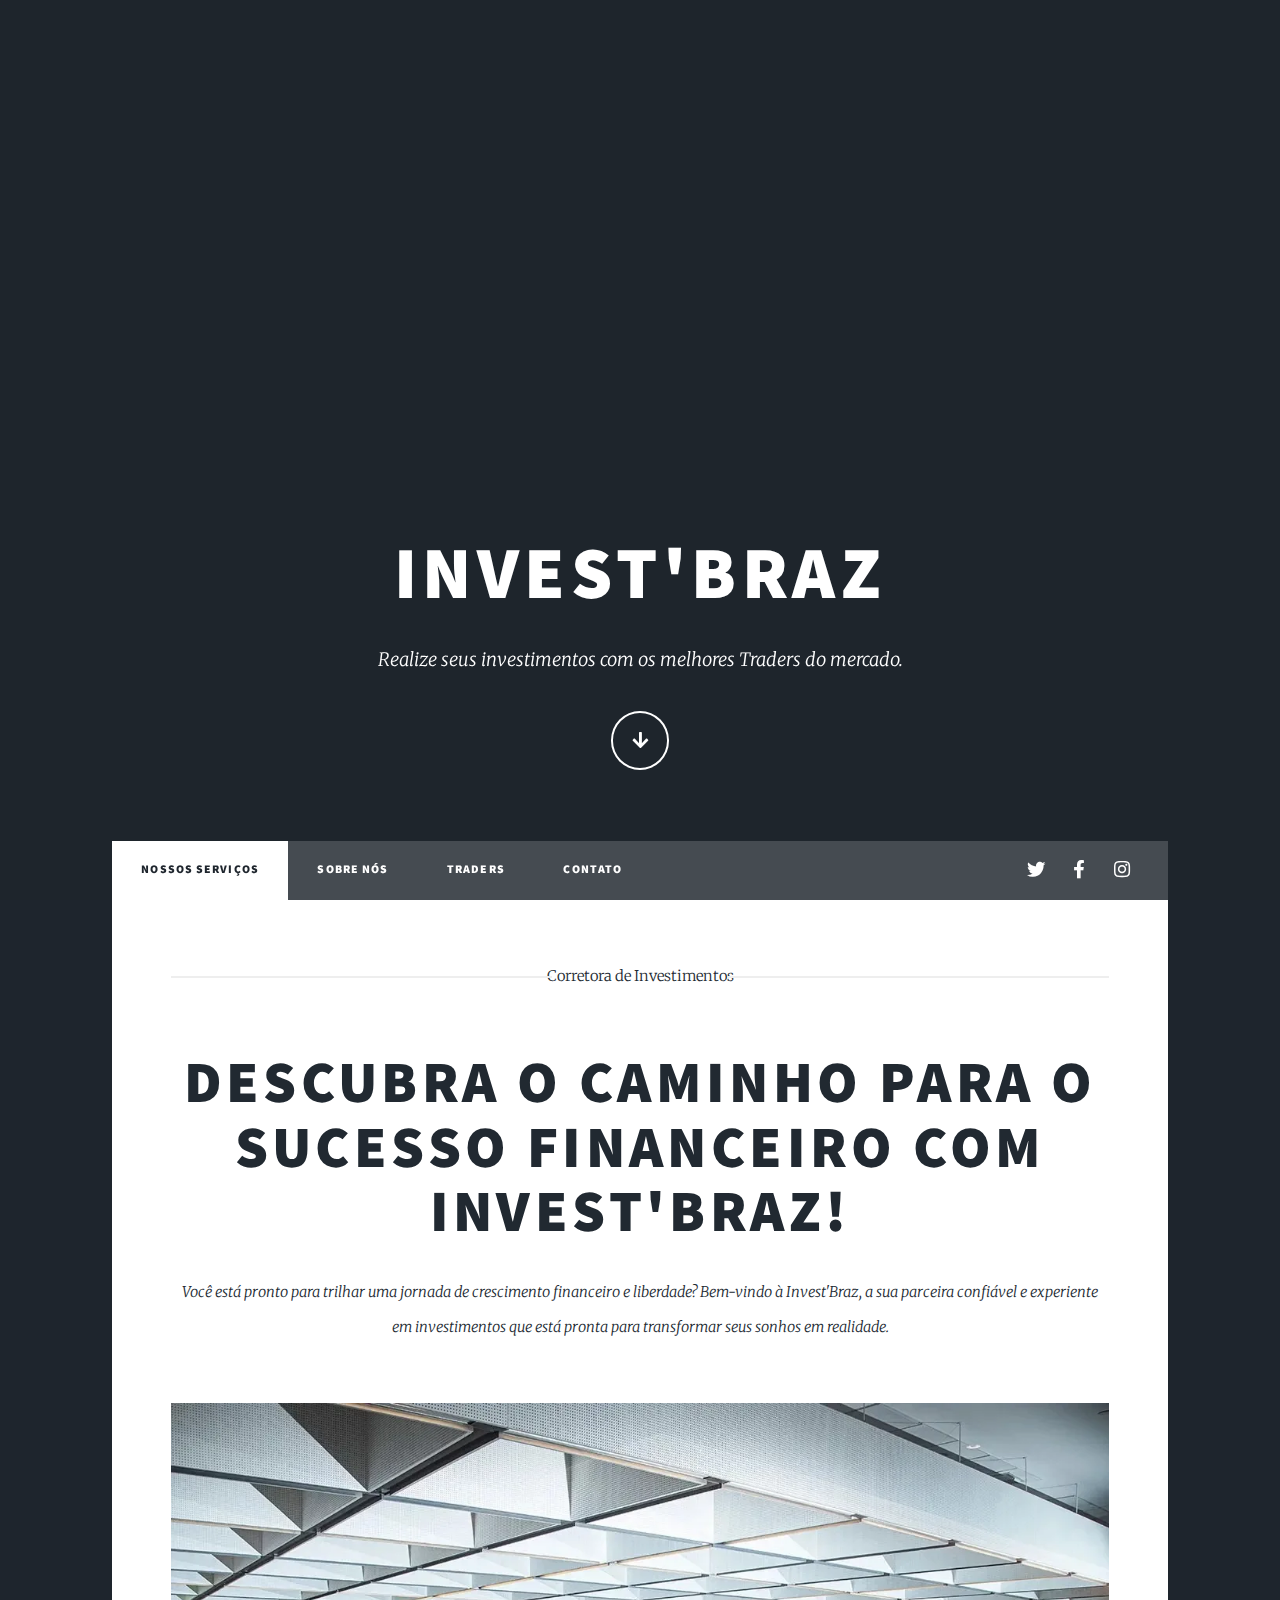
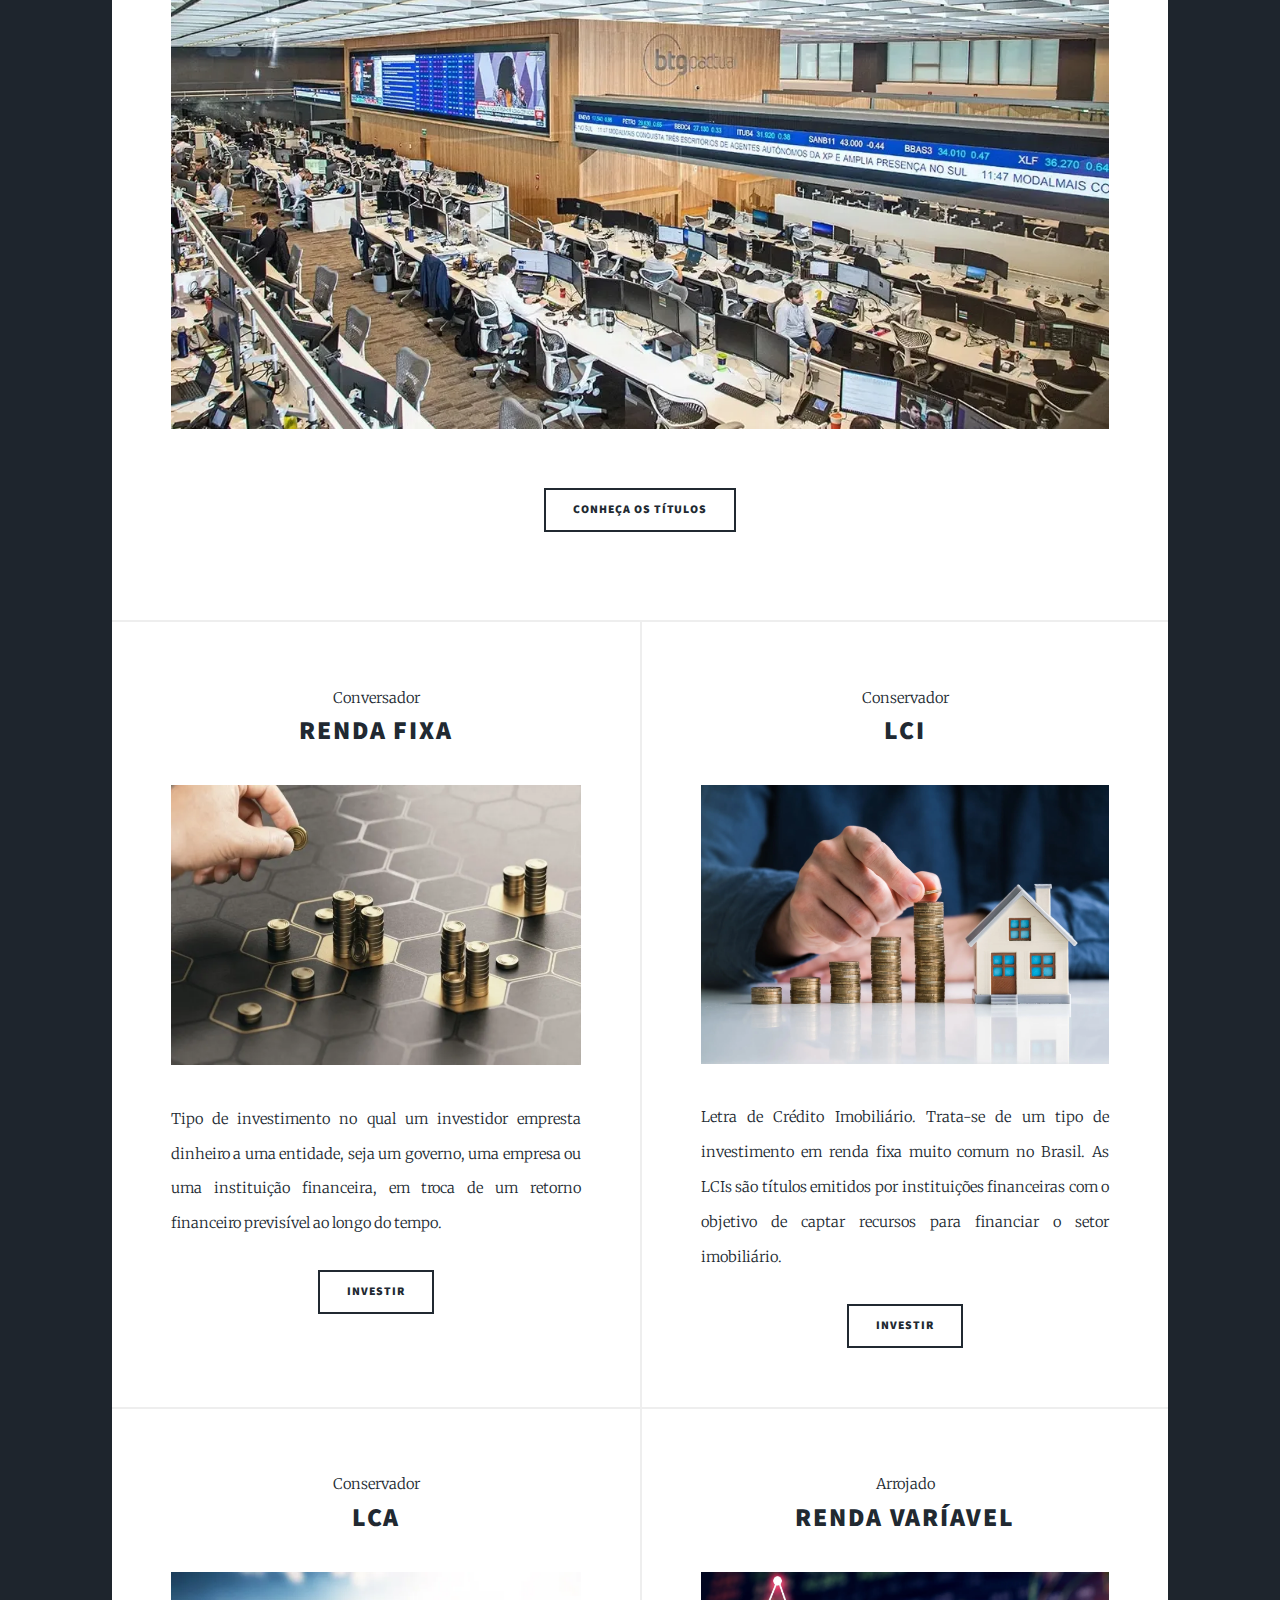
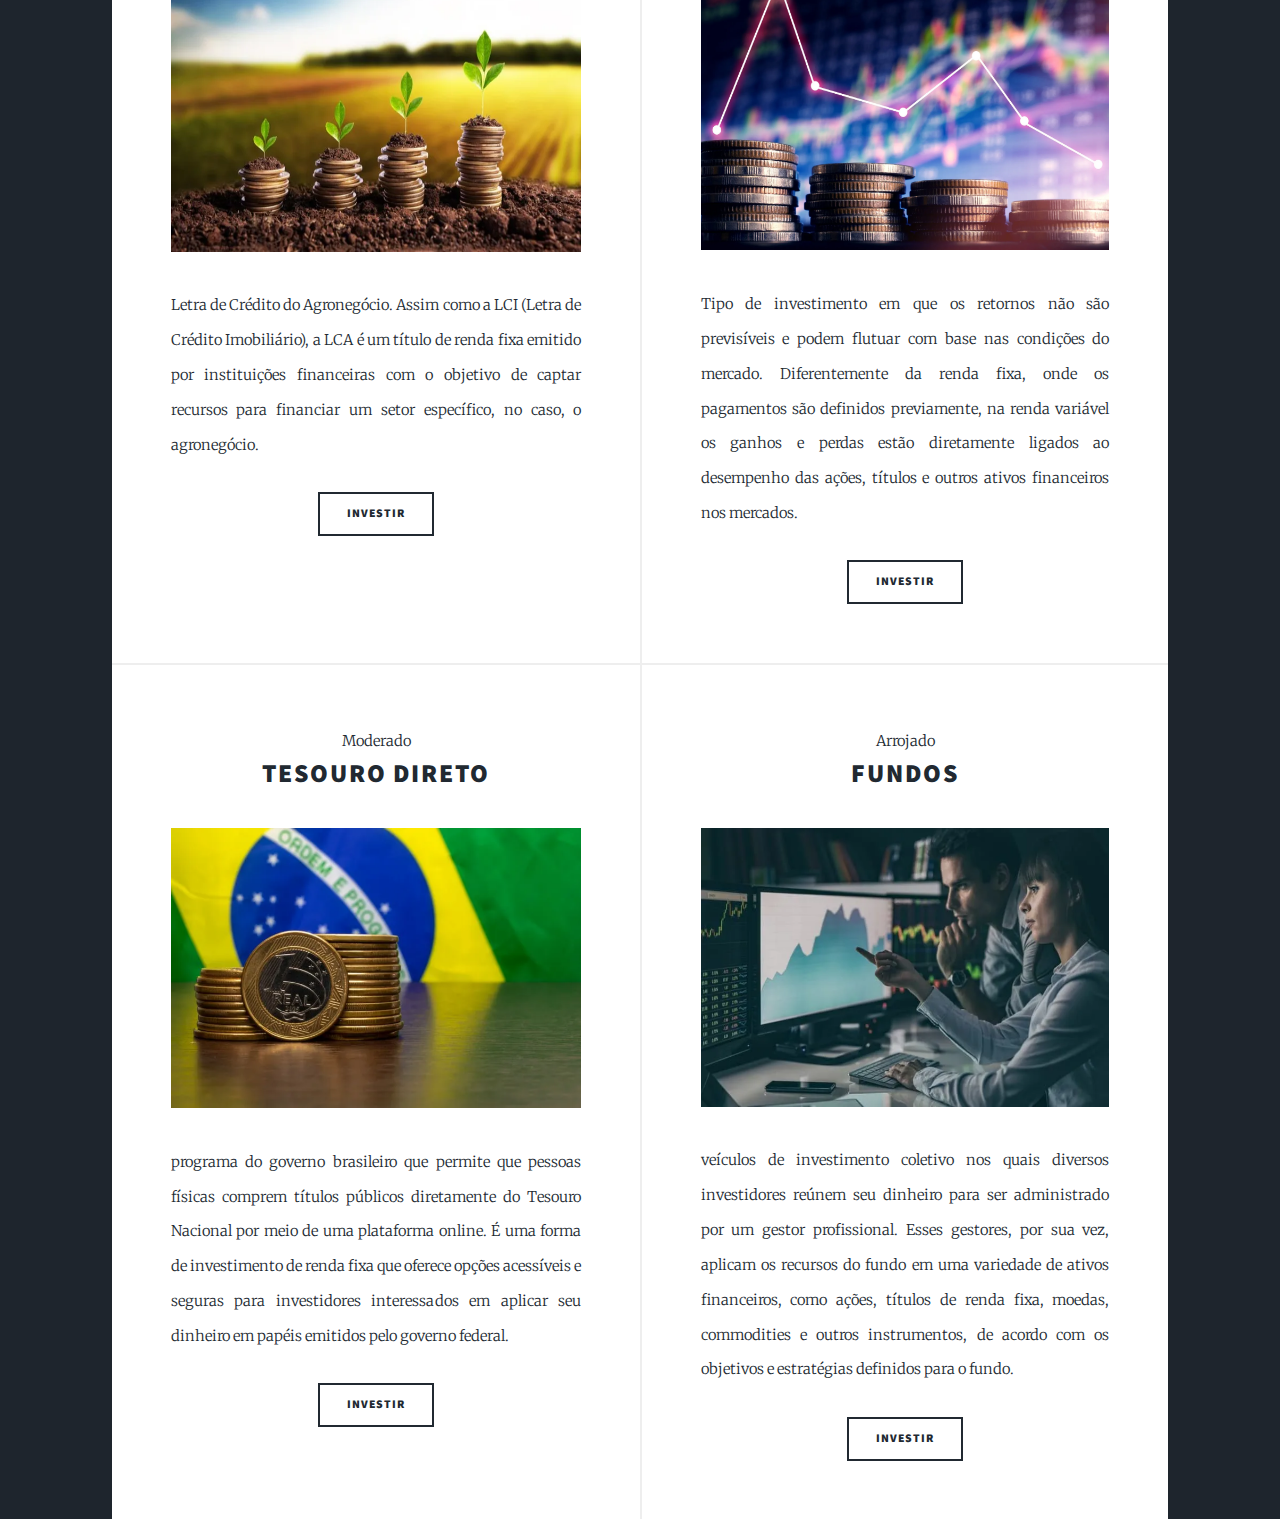
==== commit 5965d789: "a" ====
--- a/index.html
+++ b/index.html
@@ -14,7 +14,7 @@
 
 
 	</head>
-	<body >
+	<body class="is-preload" >
 
 		<!-- Wrapper -->
 			<div id="wrapper" class="fade-in">
--- a/css/main.css
+++ b/css/main.css
@@ -3235,7 +3235,7 @@
 			width: 100%;
 			height: 100%;
 			background-color: #212931;
-			background-image: url("../../images/overlay.png"), linear-gradient(0deg, rgba(0, 0, 0, 0.1), rgba(0, 0, 0, 0.1)), url("../../images/bg.webp");
+			background-image: url("images/overlay.png"), linear-gradient(0deg, rgba(0, 0, 0, 0.1), rgba(0, 0, 0, 0.1)), url("images/overlay.png");
 			background-size: auto,								auto,														100% auto;
 			background-position: center,								center,														top center;
 			background-repeat: repeat,								no-repeat,													no-repeat;
--- a/css/noscript.css
+++ b/css/noscript.css
@@ -10,7 +10,7 @@
 
 	#wrapper {
 		background-color: #212931;
-		background-image: url("../../images/overlay.png"), linear-gradient(0deg, rgba(0, 0, 0, 0.1), rgba(0, 0, 0, 0.1)), url("../../images/bg.jpg");
+		background-image: url("images/overlay.png"), linear-gradient(0deg, rgba(0, 0, 0, 0.1), rgba(0, 0, 0, 0.1)), url("images/overlay.png");
 		background-size: auto,								auto,														100% auto;
 		background-position: center,								center,														top center;
 		background-repeat: repeat,								no-repeat,													no-repeat;
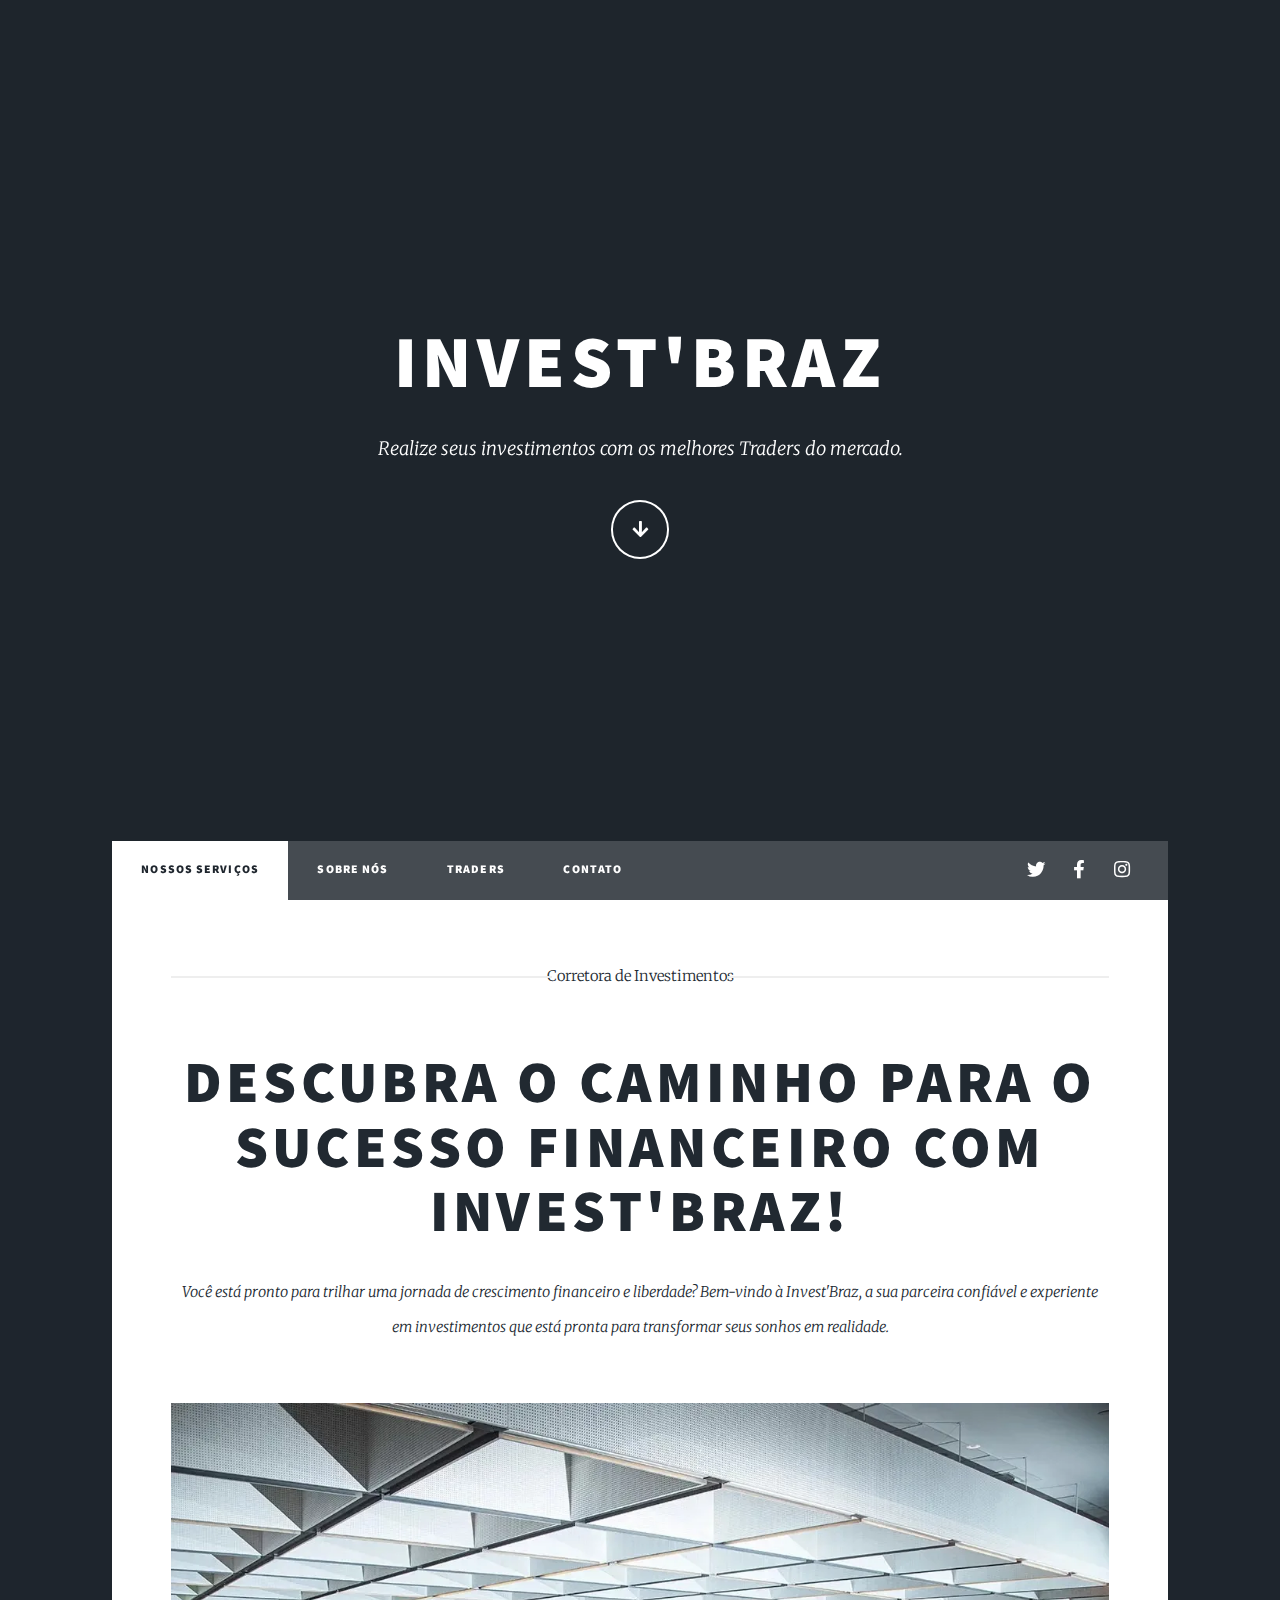
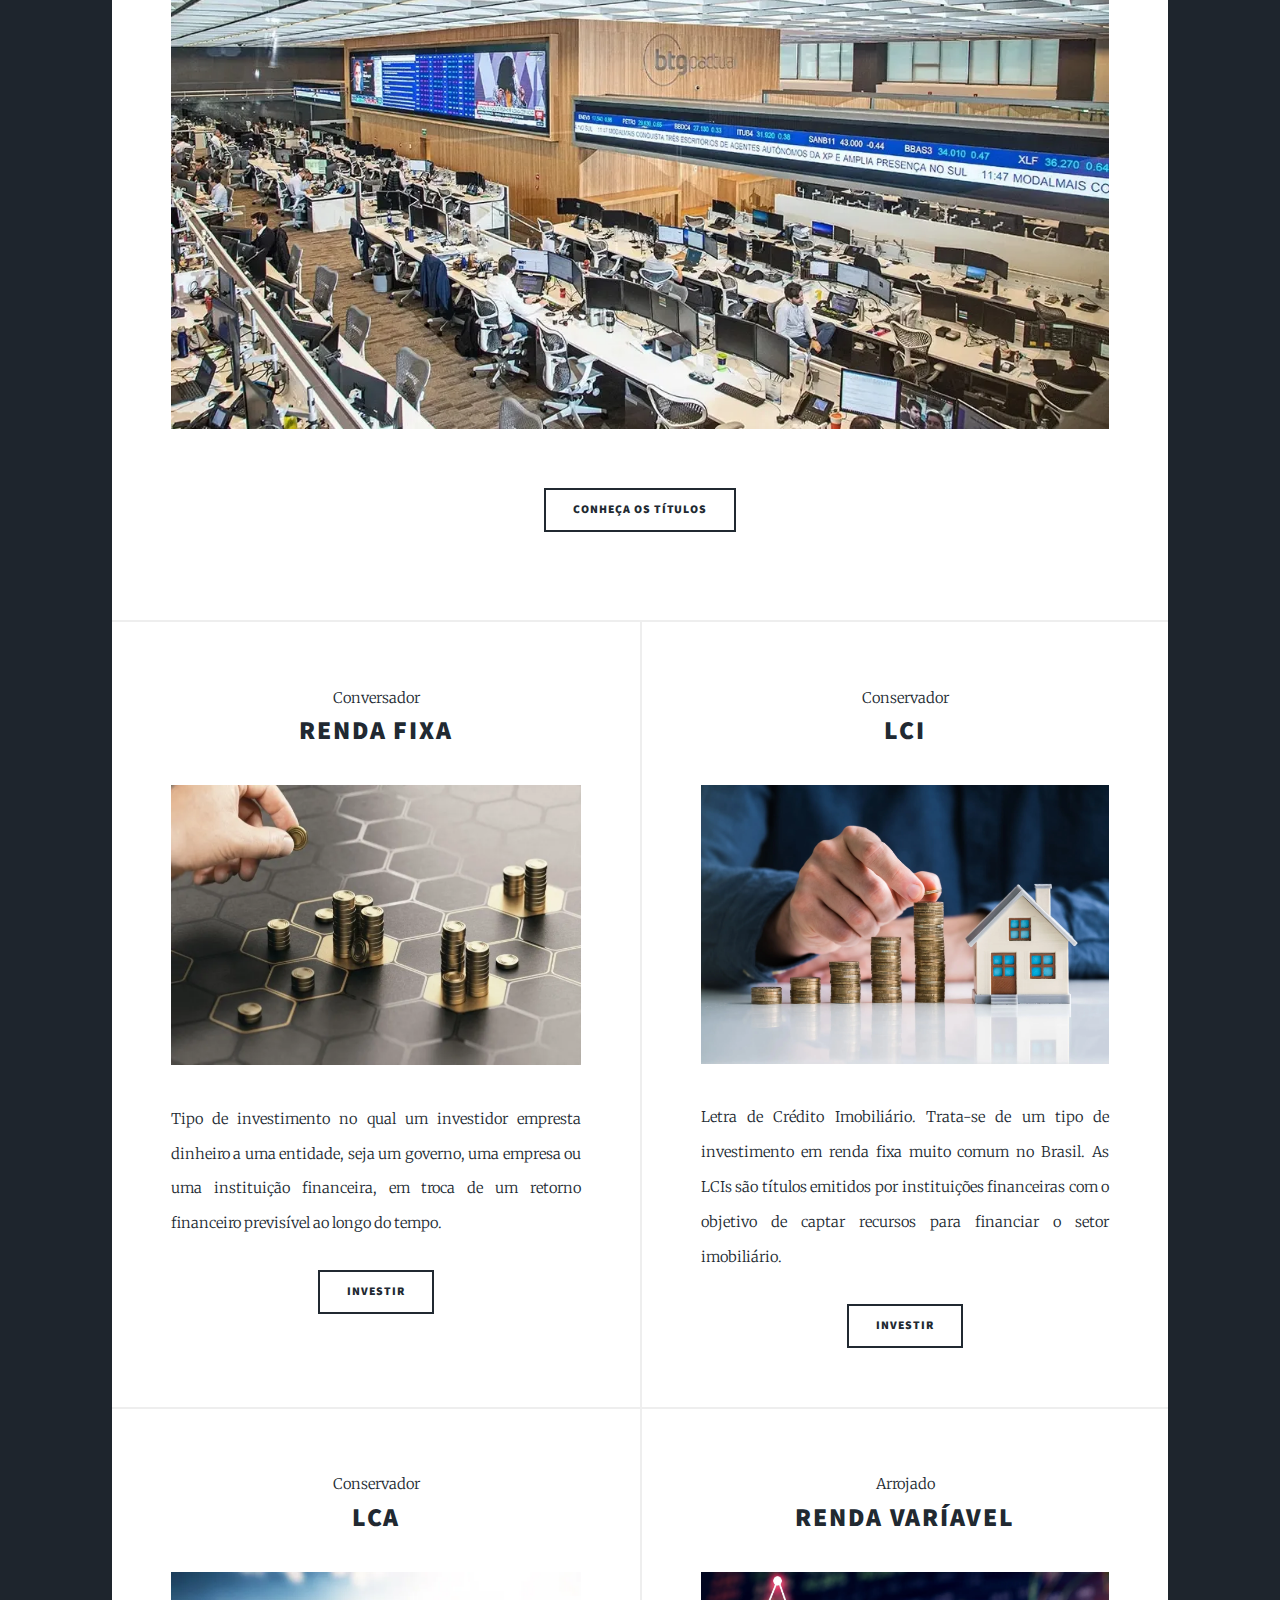
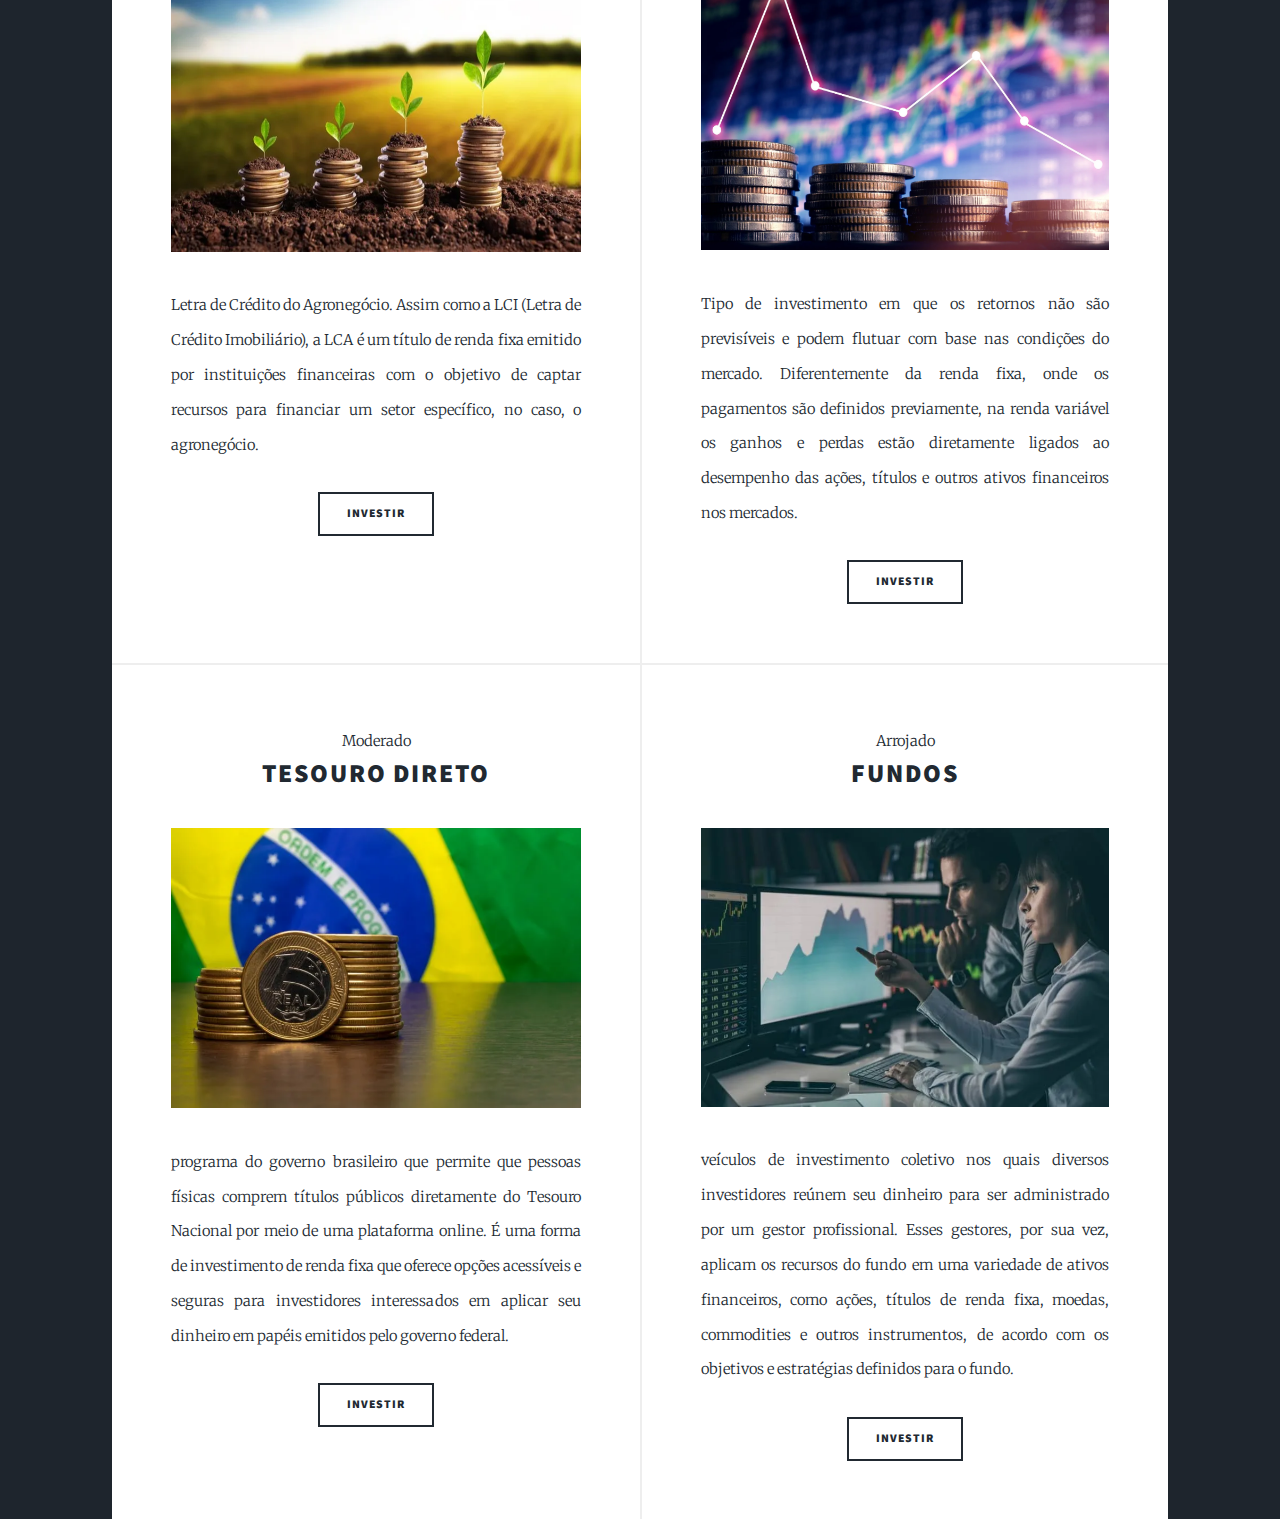
==== commit cc223894: "Update index.html" ====
--- a/index.html
+++ b/index.html
@@ -183,7 +183,7 @@
 					refreshing = true;
 				  });
 				}
-			  </script>
+			</script>
 
 	</body>
 </html>--- a/css/main.css
+++ b/css/main.css
@@ -3302,7 +3302,7 @@
 		-moz-justify-content: -moz-flex-end;
 		-webkit-justify-content: -webkit-flex-end;
 		-ms-justify-content: -ms-flex-end;
-		justify-content: flex-end;
+		justify-content: center;
 		-moz-transition: opacity 1s ease, -moz-transform 1s ease;
 		-webkit-transition: opacity 1s ease, -webkit-transform 1s ease;
 		-ms-transition: opacity 1s ease, -ms-transform 1s ease;
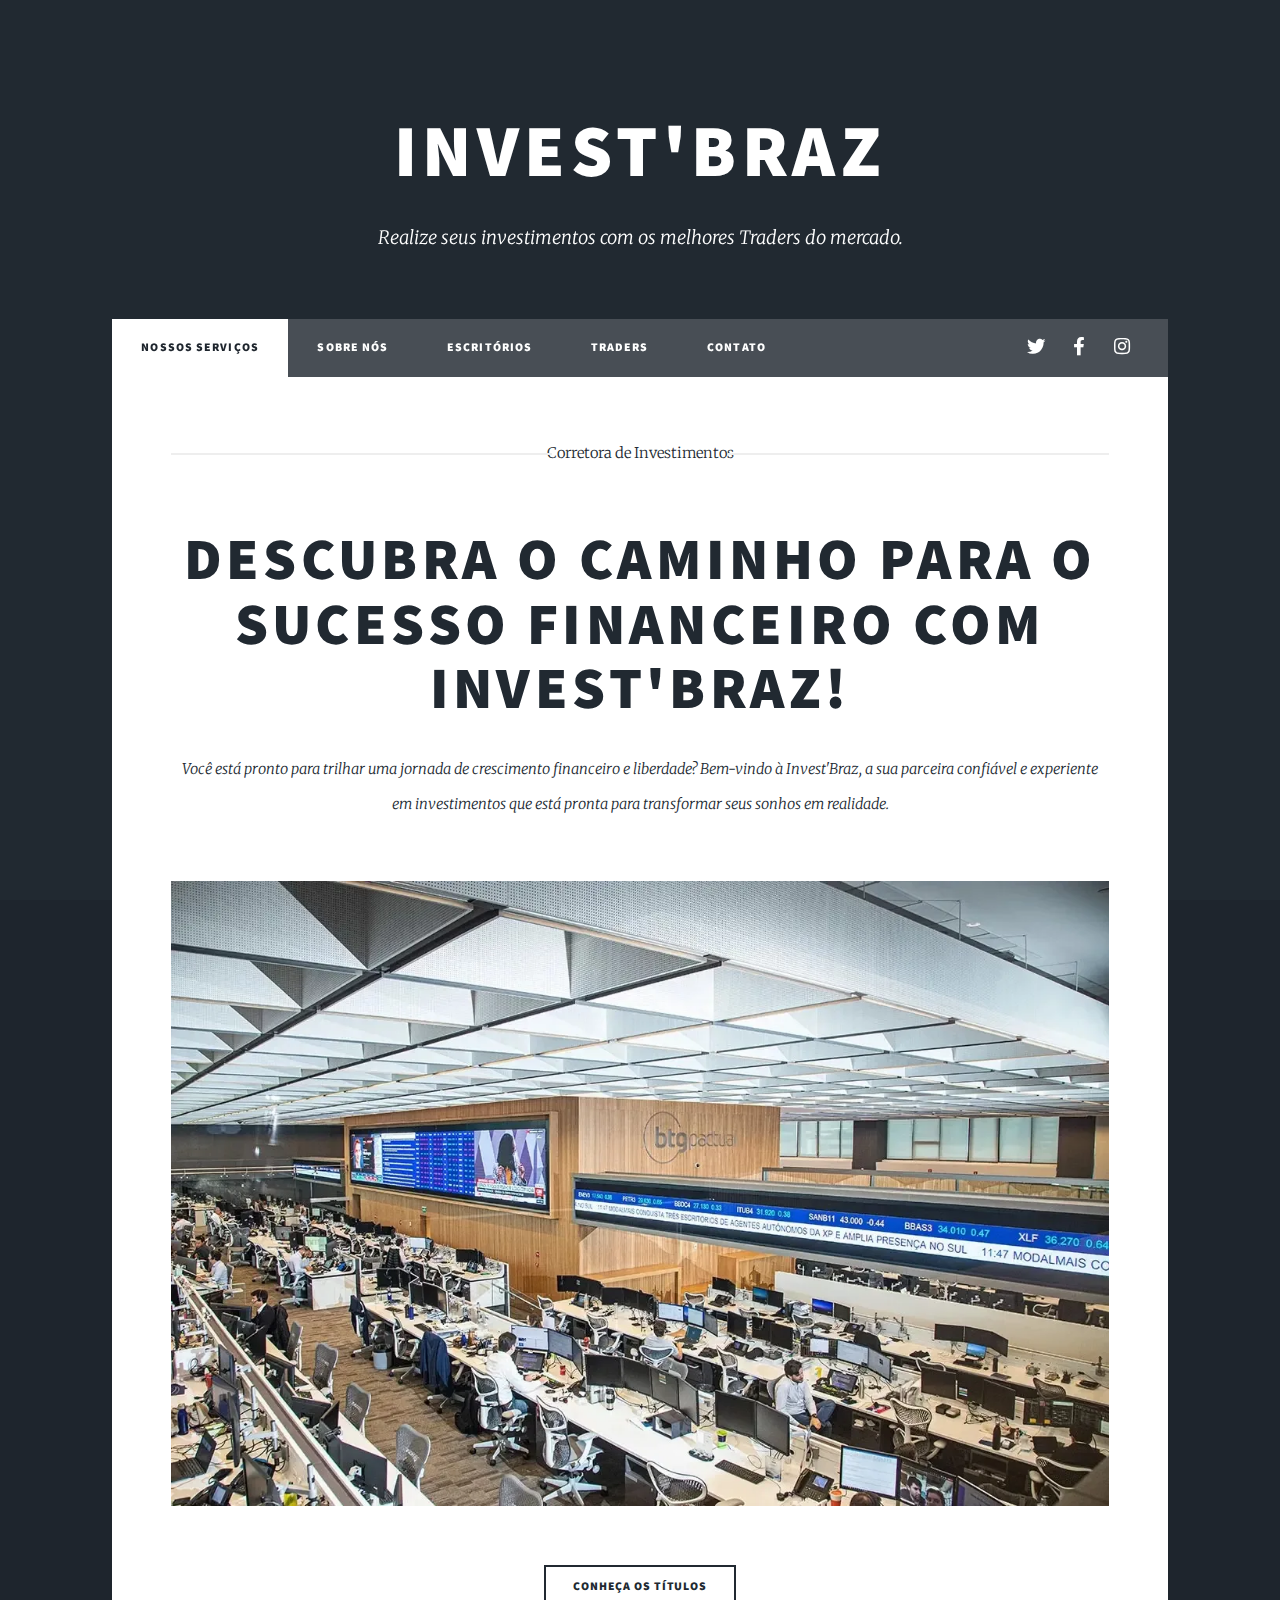
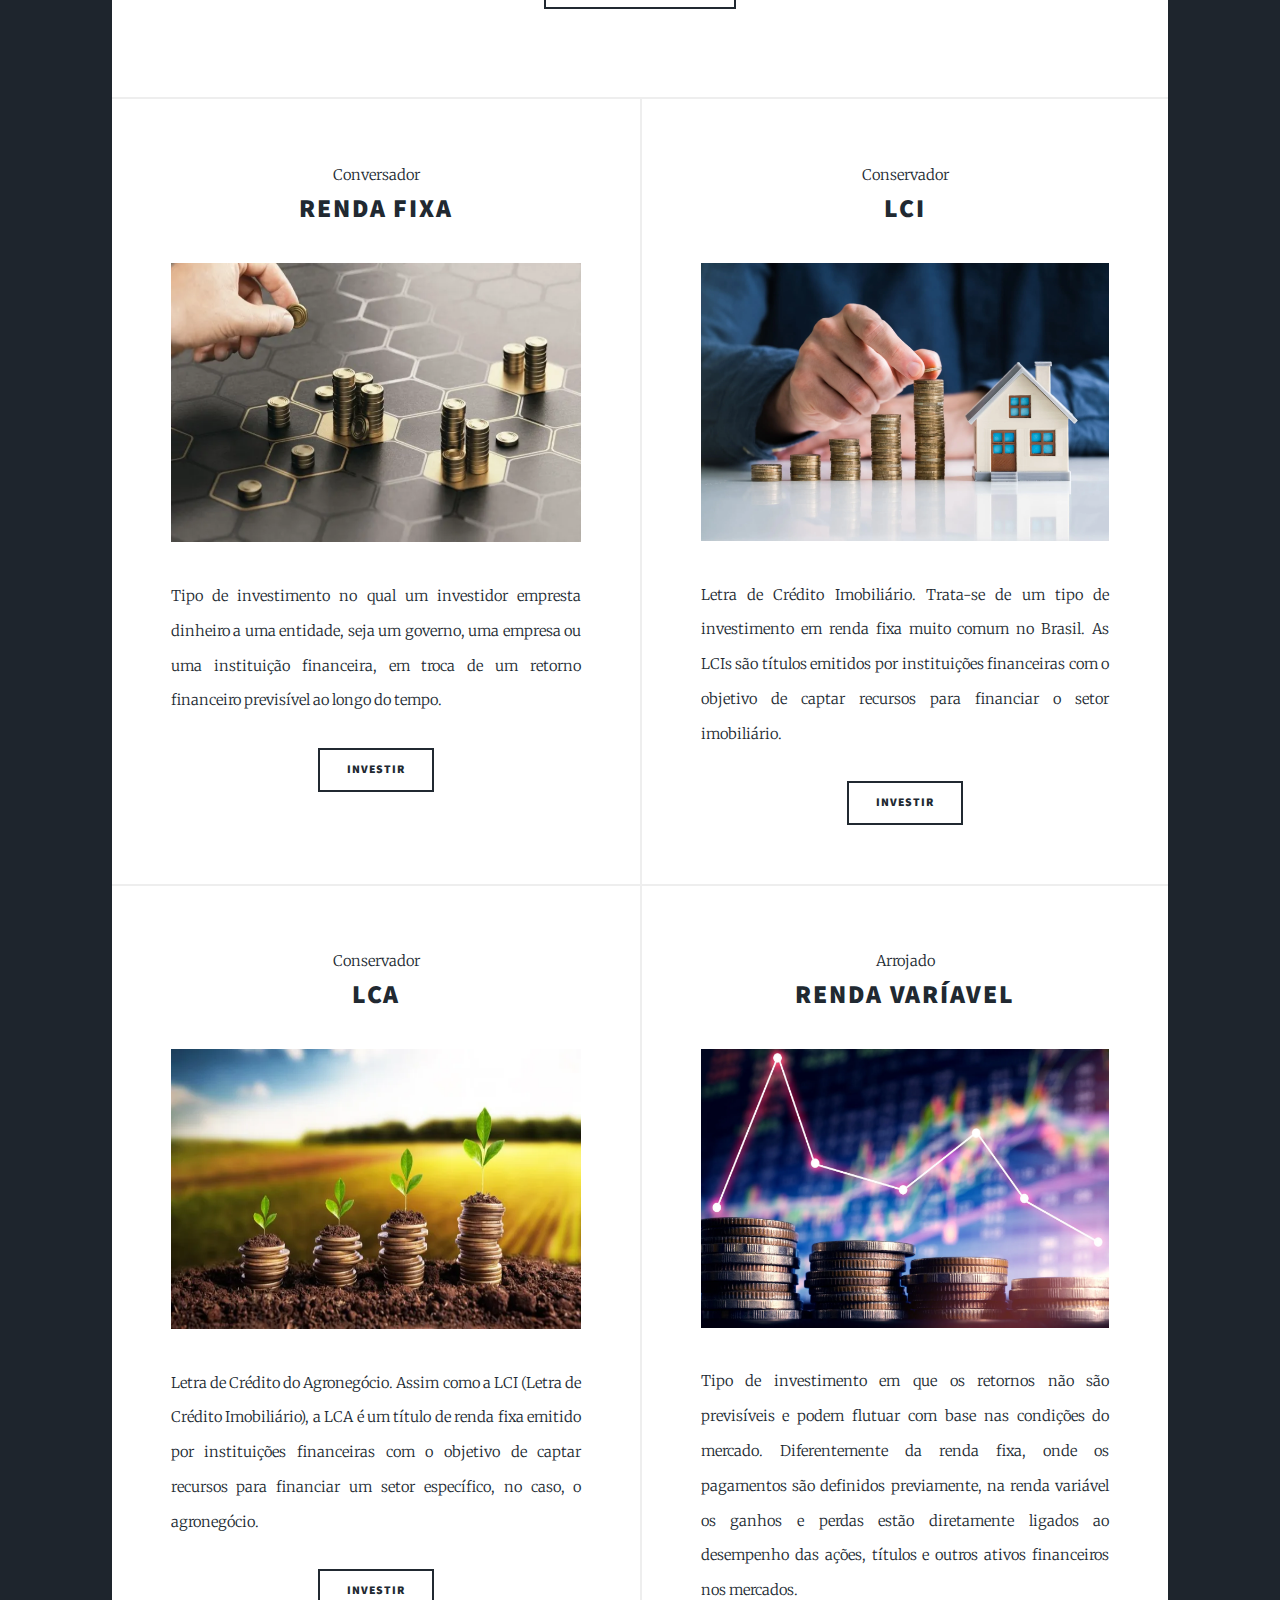
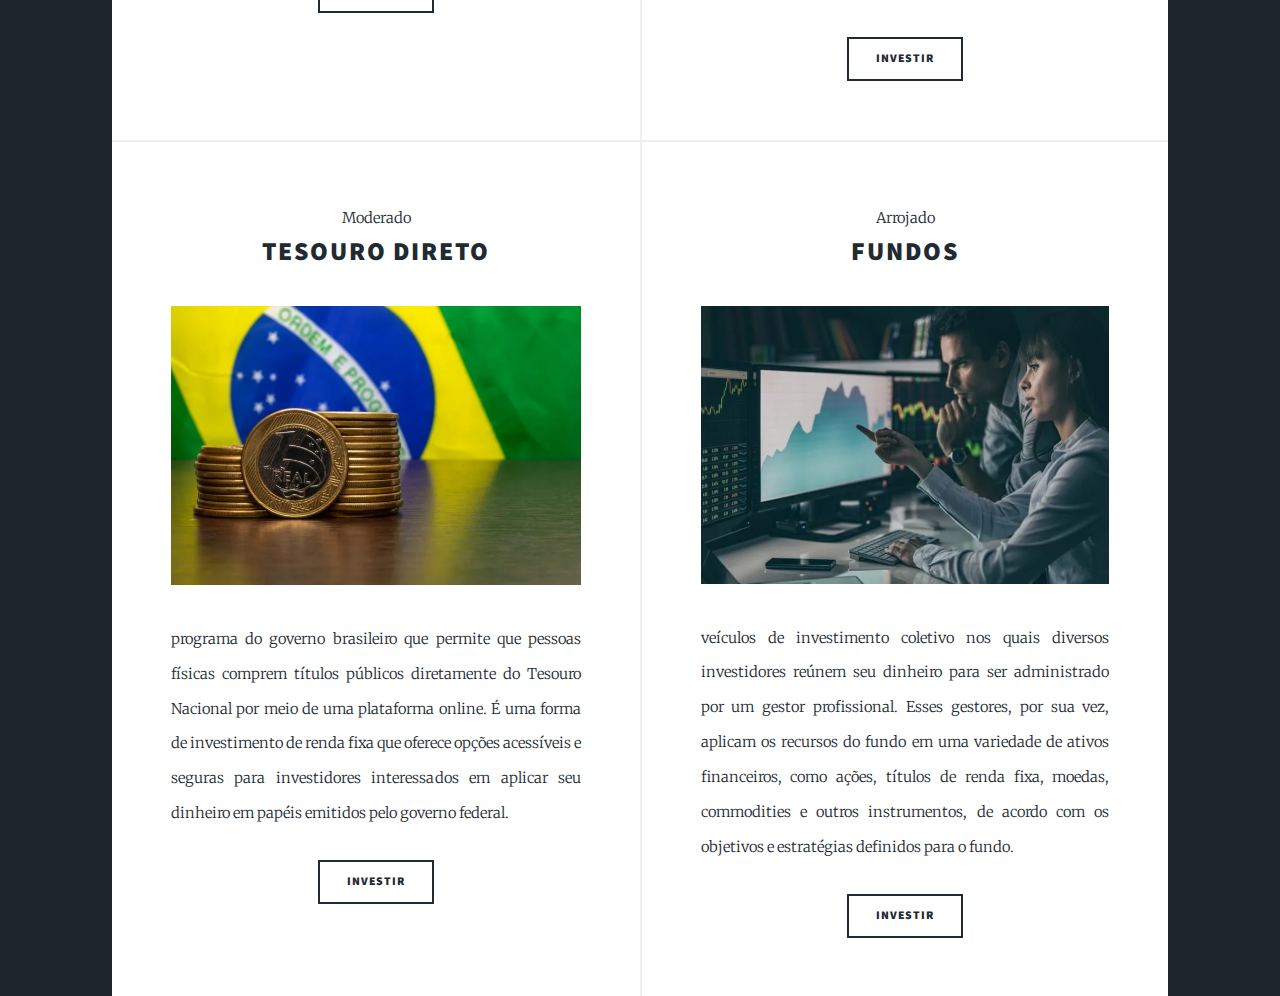
==== commit 046728a6: "m" ====
--- a/index.html
+++ b/index.html
@@ -23,21 +23,14 @@
 					<div id="intro">
 						<h1>Invest'Braz</h1>
 						<p>Realize seus investimentos com os melhores Traders do mercado.</p>
-						<ul class="actions">
-							<li><a href="#tupa" class="button icon solid solo fa-arrow-down scrolly">Continue</a></li>
-						</ul>
 					</div>
-
-				<!-- Header -->
-					<header id="header">
-						<a href="index.html" class="logo"><img src="icons/logo_512x512.png"/></a>
-					</header>
 
 				<!-- Nav -->
 					<nav id="nav">
 						<ul class="links">
 							<li class="active"><a href="index.html">Nossos Serviços</a></li>
 							<li><a href="sobrenos.html">Sobre nós</a></li>
+							<li><a href="escritorios.html">Escritórios</a></li>
 							<li><a href="traders.html">traders</a></li>
 							<li><a href="contato.html">Contato</a></li>
 							
--- a/css/main.css
+++ b/css/main.css
@@ -3235,7 +3235,7 @@
 			width: 100%;
 			height: 100%;
 			background-color: #212931;
-			background-image: url("images/overlay.png"), linear-gradient(0deg, rgba(0, 0, 0, 0.1), rgba(0, 0, 0, 0.1)), url("images/overlay.png");
+			background-image: url("images/overlay.png"), linear-gradient(0deg, rgba(0, 0, 0, 0.1), rgba(0, 0, 0, 0.1)),;
 			background-size: auto,								auto,														100% auto;
 			background-position: center,								center,														top center;
 			background-repeat: repeat,								no-repeat,													no-repeat;
@@ -3302,7 +3302,7 @@
 		-moz-justify-content: -moz-flex-end;
 		-webkit-justify-content: -webkit-flex-end;
 		-ms-justify-content: -ms-flex-end;
-		justify-content: center;
+		justify-content: flex-end;
 		-moz-transition: opacity 1s ease, -moz-transform 1s ease;
 		-webkit-transition: opacity 1s ease, -webkit-transform 1s ease;
 		-ms-transition: opacity 1s ease, -ms-transform 1s ease;
@@ -3311,7 +3311,7 @@
 		cursor: default;
 		text-align: center;
 		z-index: 1;
-		min-height: 100vh;
+		min-height: 5vh;
 	}
 
 		#intro input, #intro select, #intro textarea {
@@ -3411,7 +3411,7 @@
 				visibility: hidden;
 			}
 
-		#intro.hidden {
+		/* #intro.hidden {
 			pointer-events: none;
 			-moz-transform: translateY(2rem);
 			-webkit-transform: translateY(2rem);
@@ -3448,13 +3448,13 @@
 				-ms-transform: translateY(4rem);
 				transform: translateY(4rem);
 				opacity: 0;
-			}
+			} */
 
 		@media screen and (max-width: 980px) {
 
 			#intro {
 				padding: 4rem 4rem 2rem 4rem ;
-				min-height: 90vh;
+				min-height: 5vh;
 			}
 
 				#intro p br {
@@ -3471,7 +3471,7 @@
 
 			#intro {
 				padding: 3rem 2rem 1rem 2rem ;
-				min-height: 80vh;
+				min-height: 5vh;
 			}
 
 				#intro h1 {
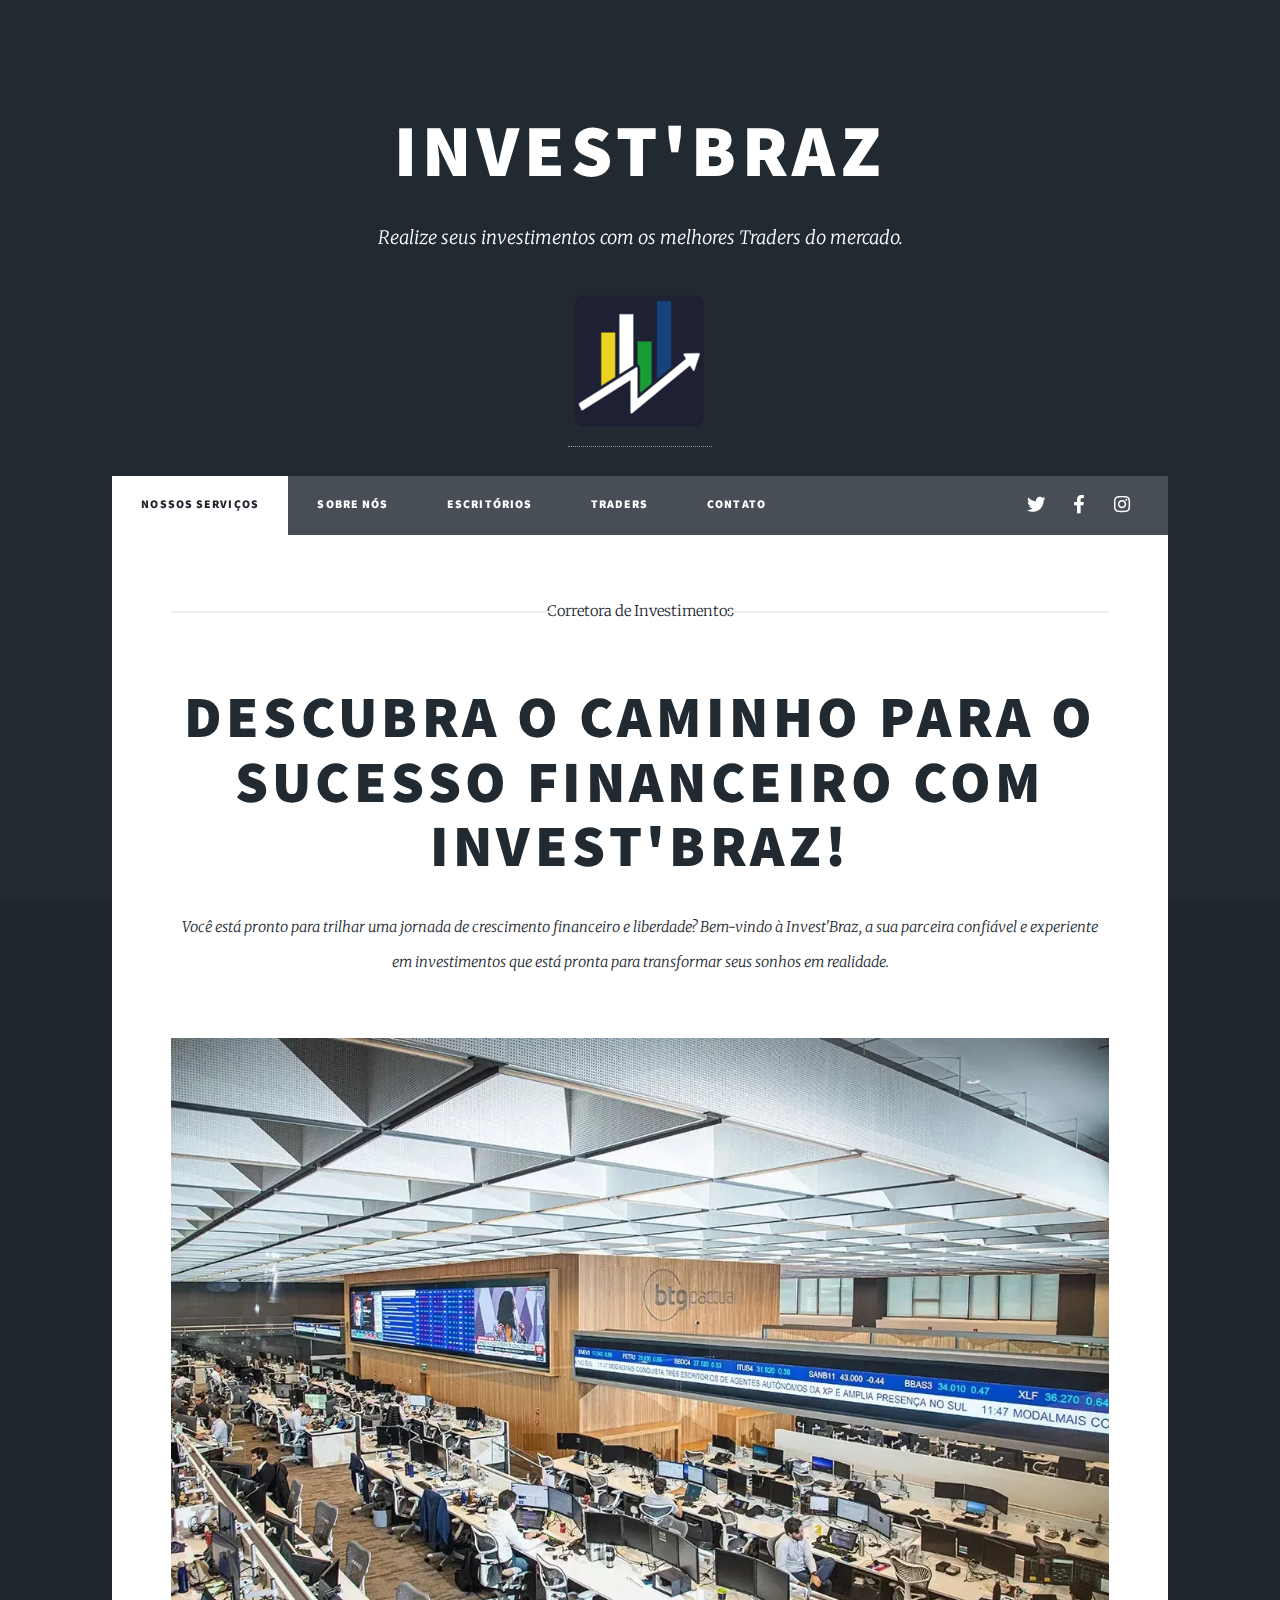
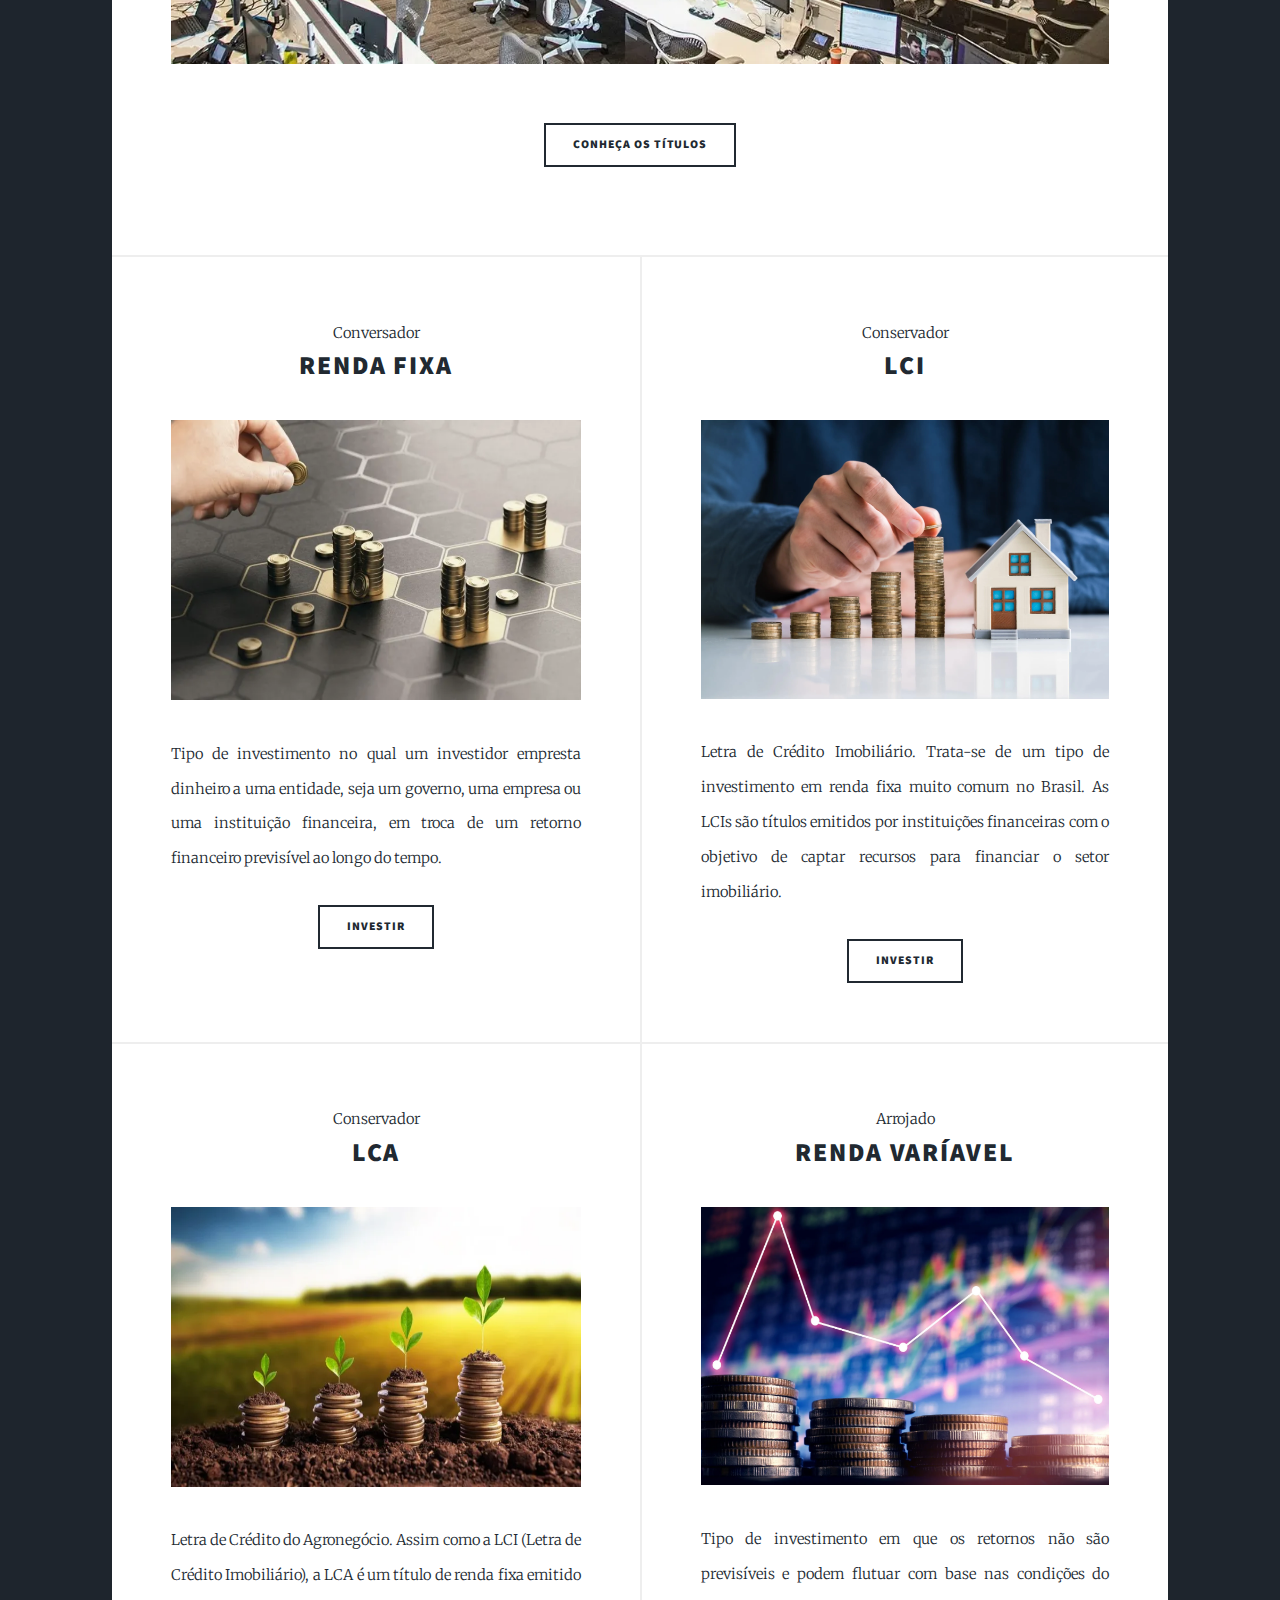
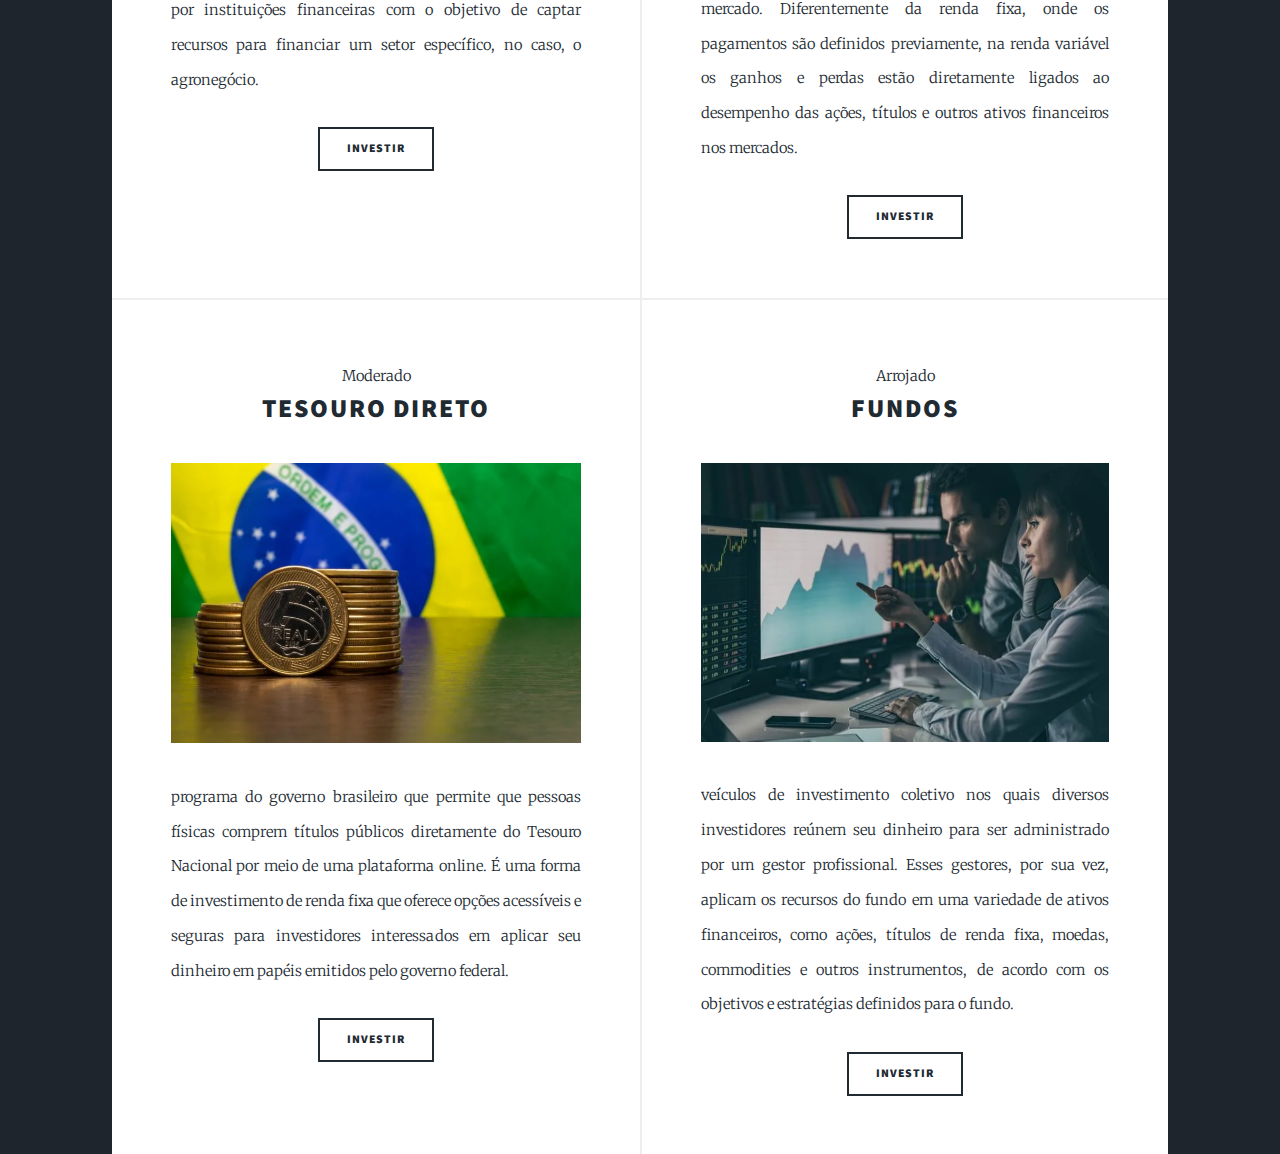
==== commit 63f7f8b1: "a1" ====
--- a/index.html
+++ b/index.html
@@ -23,6 +23,9 @@
 					<div id="intro">
 						<h1>Invest'Braz</h1>
 						<p>Realize seus investimentos com os melhores Traders do mercado.</p>
+						<a><img src="icons/logo_144x144.png"></a>
+						
+						
 					</div>
 
 				<!-- Nav -->
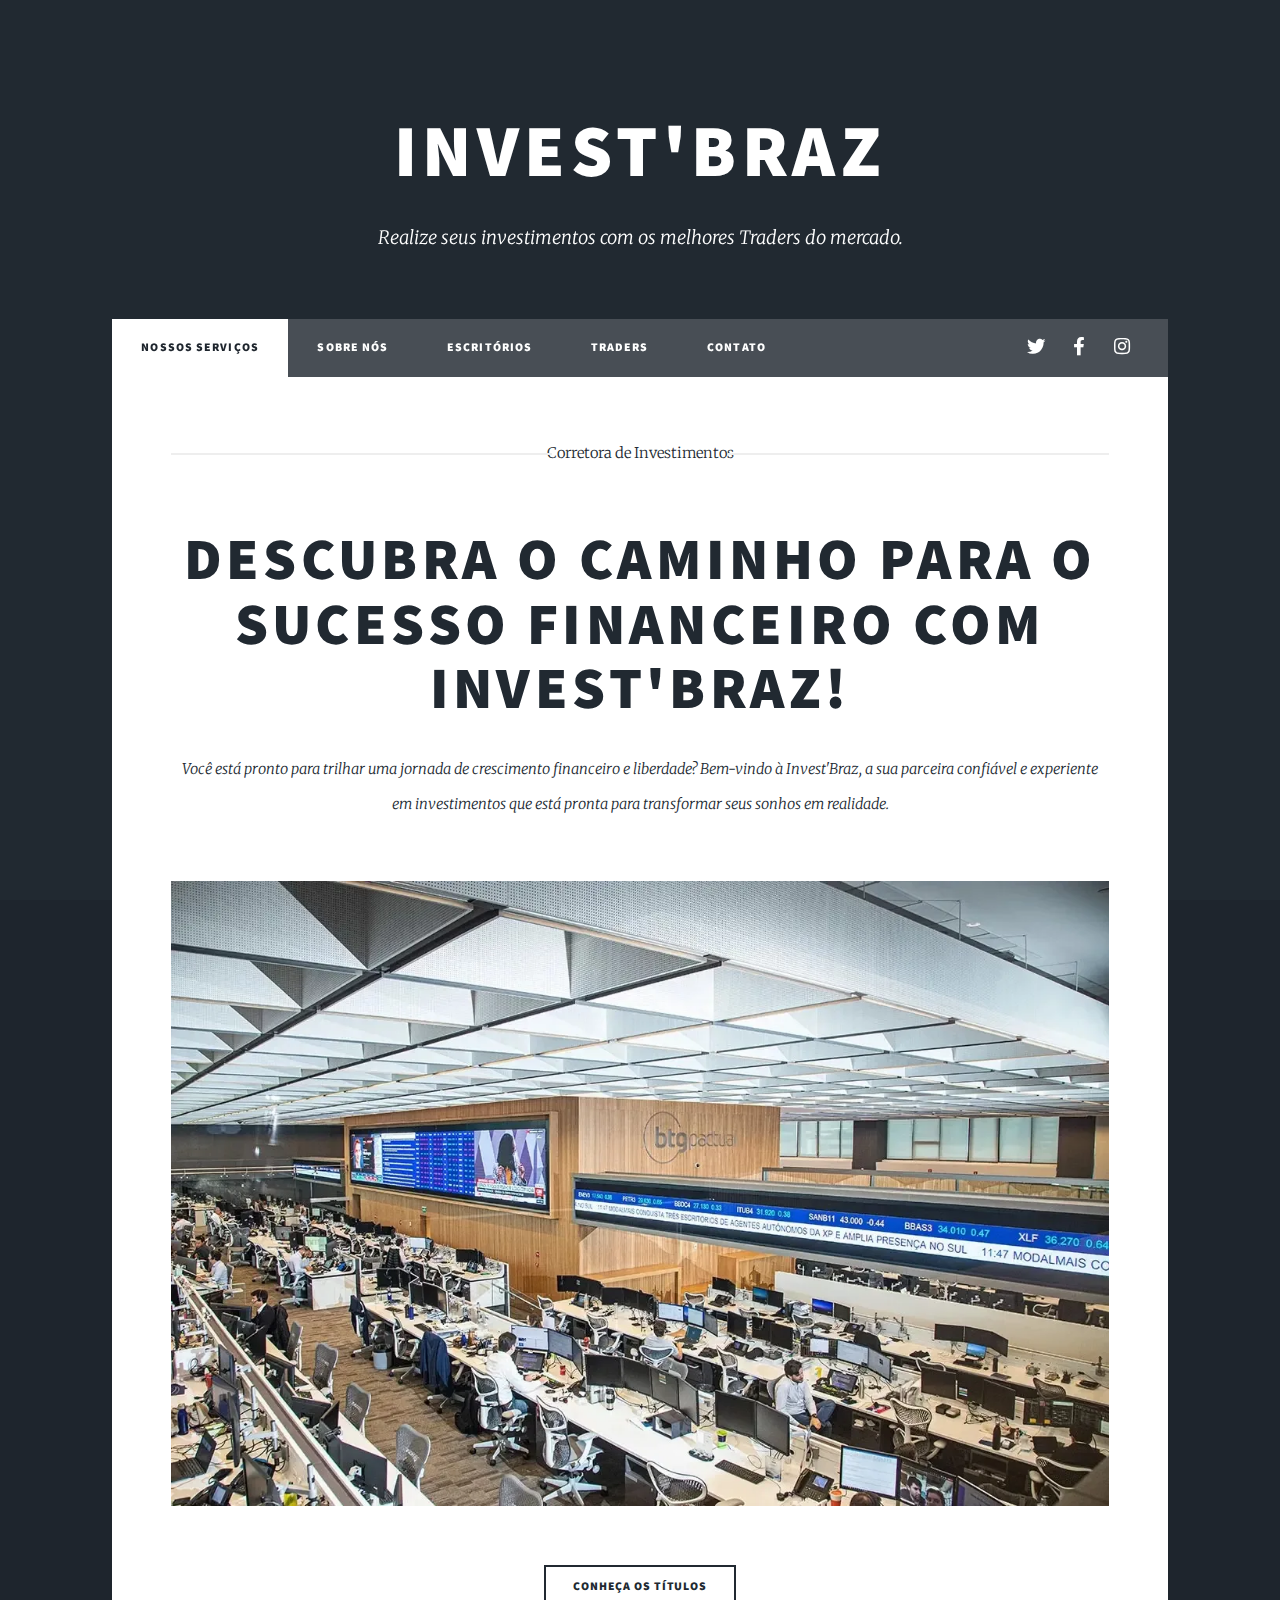
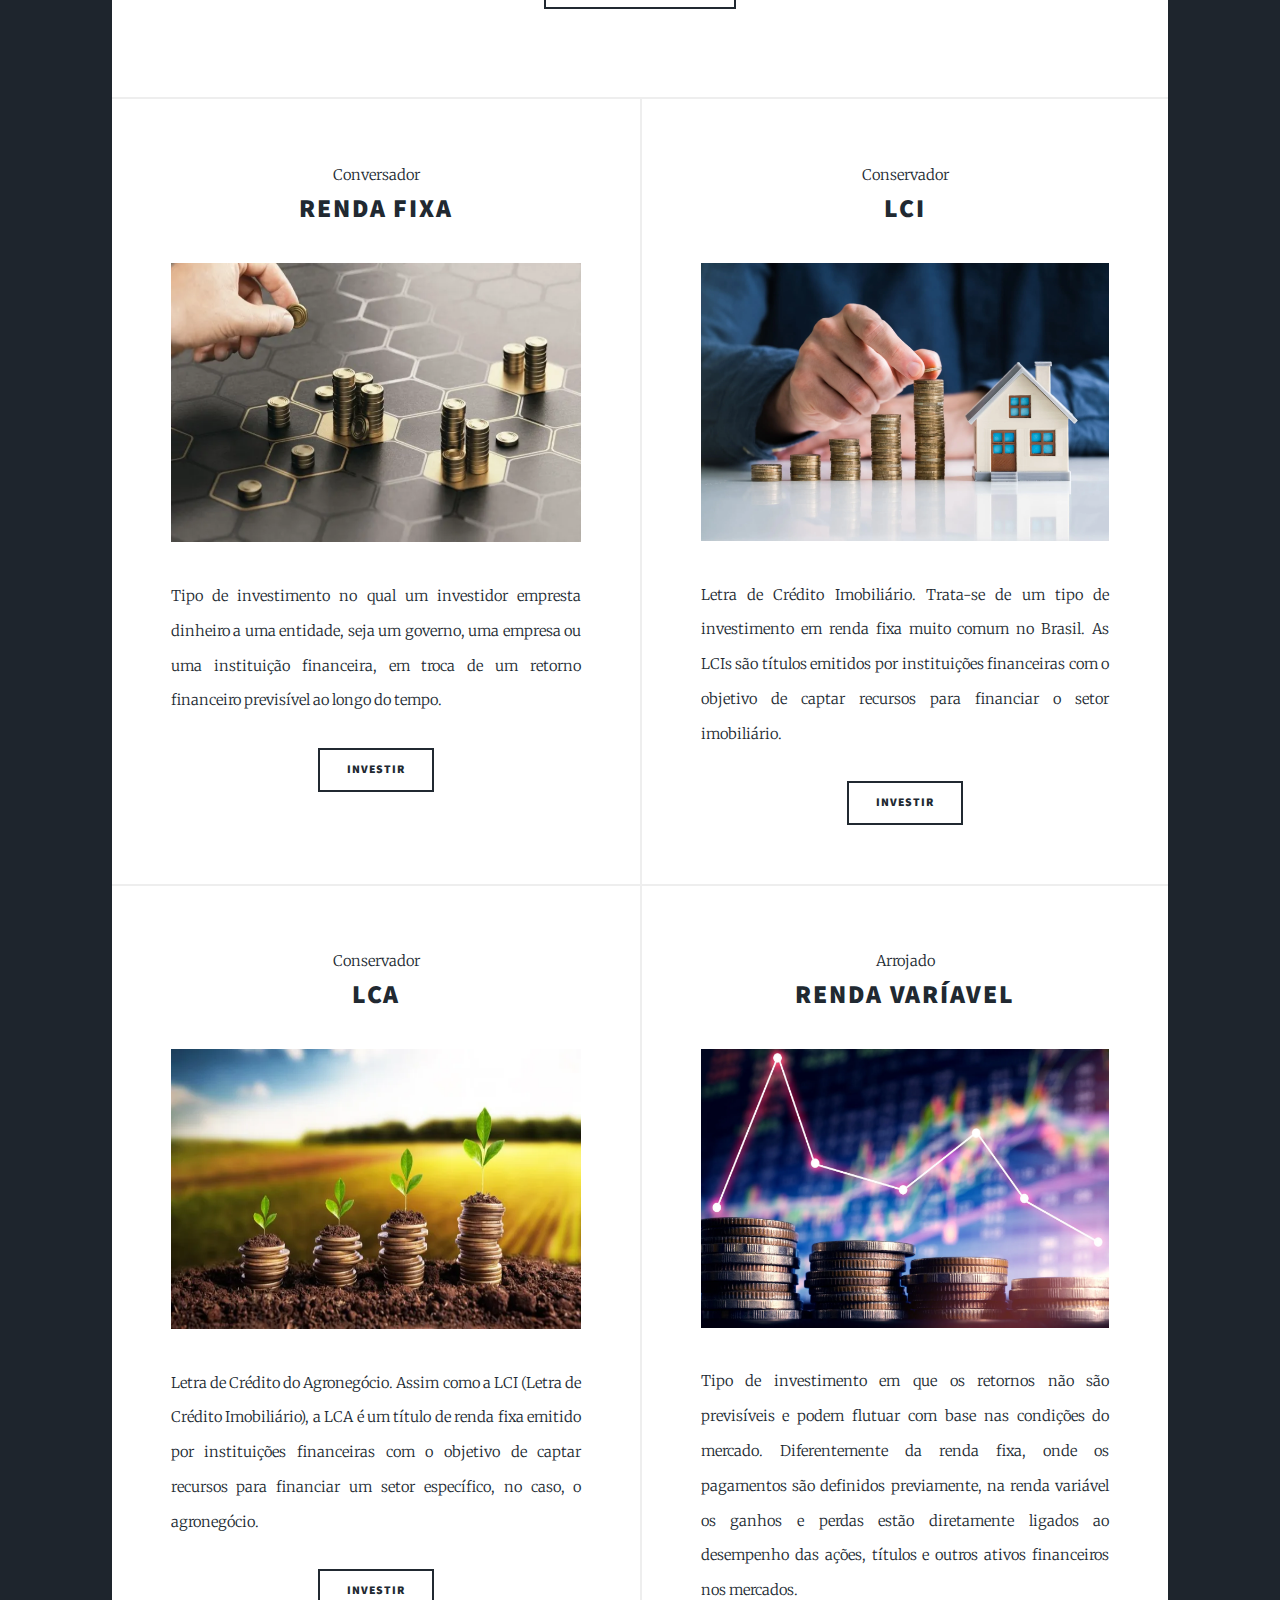
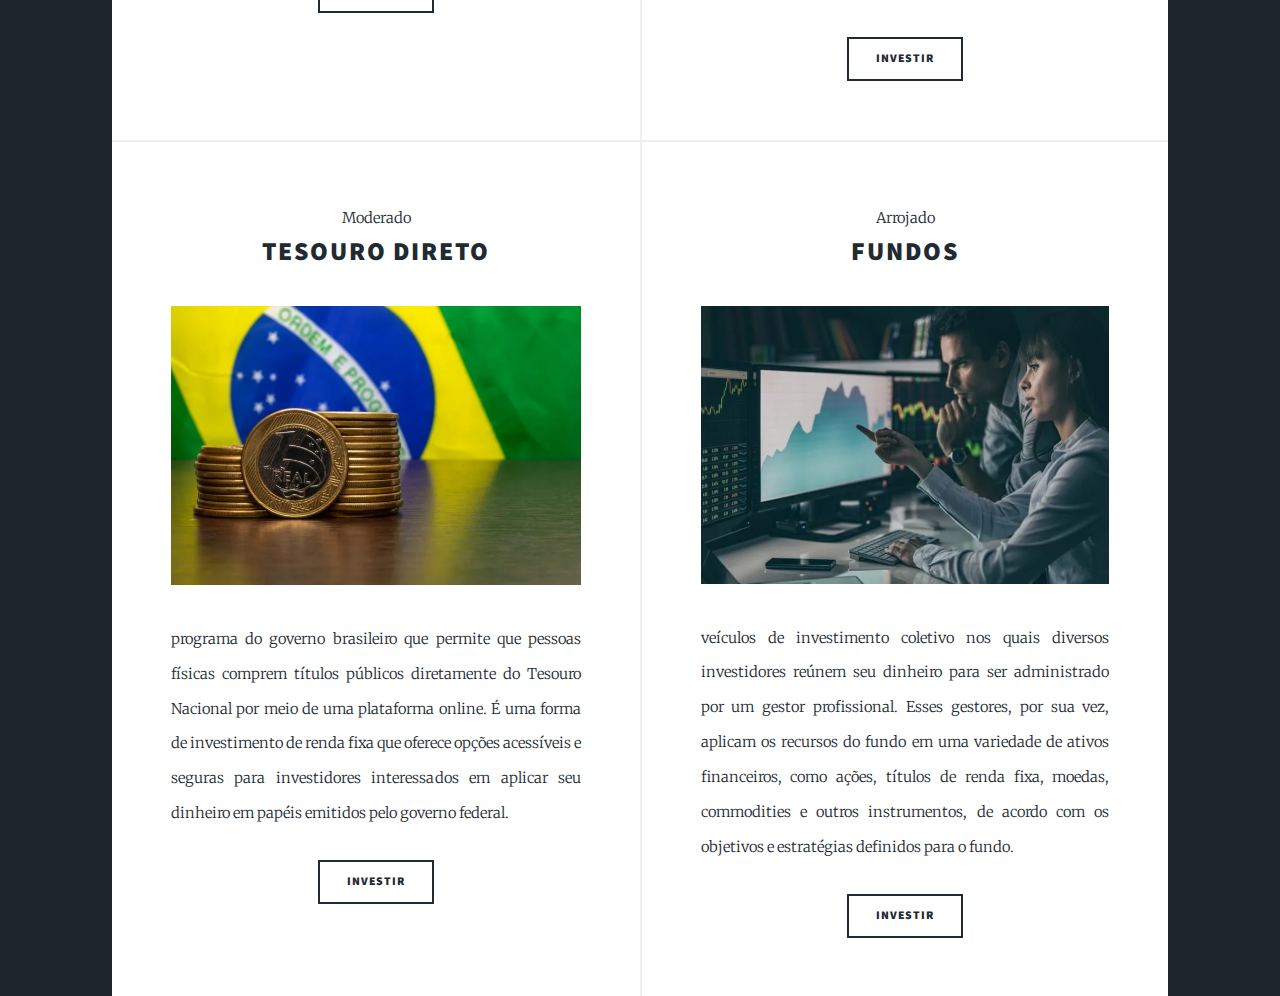
==== commit ec280fbc: "Revert "a1"" ====
--- a/index.html
+++ b/index.html
@@ -23,9 +23,6 @@
 					<div id="intro">
 						<h1>Invest'Braz</h1>
 						<p>Realize seus investimentos com os melhores Traders do mercado.</p>
-						<a><img src="icons/logo_144x144.png"></a>
-						
-						
 					</div>
 
 				<!-- Nav -->
